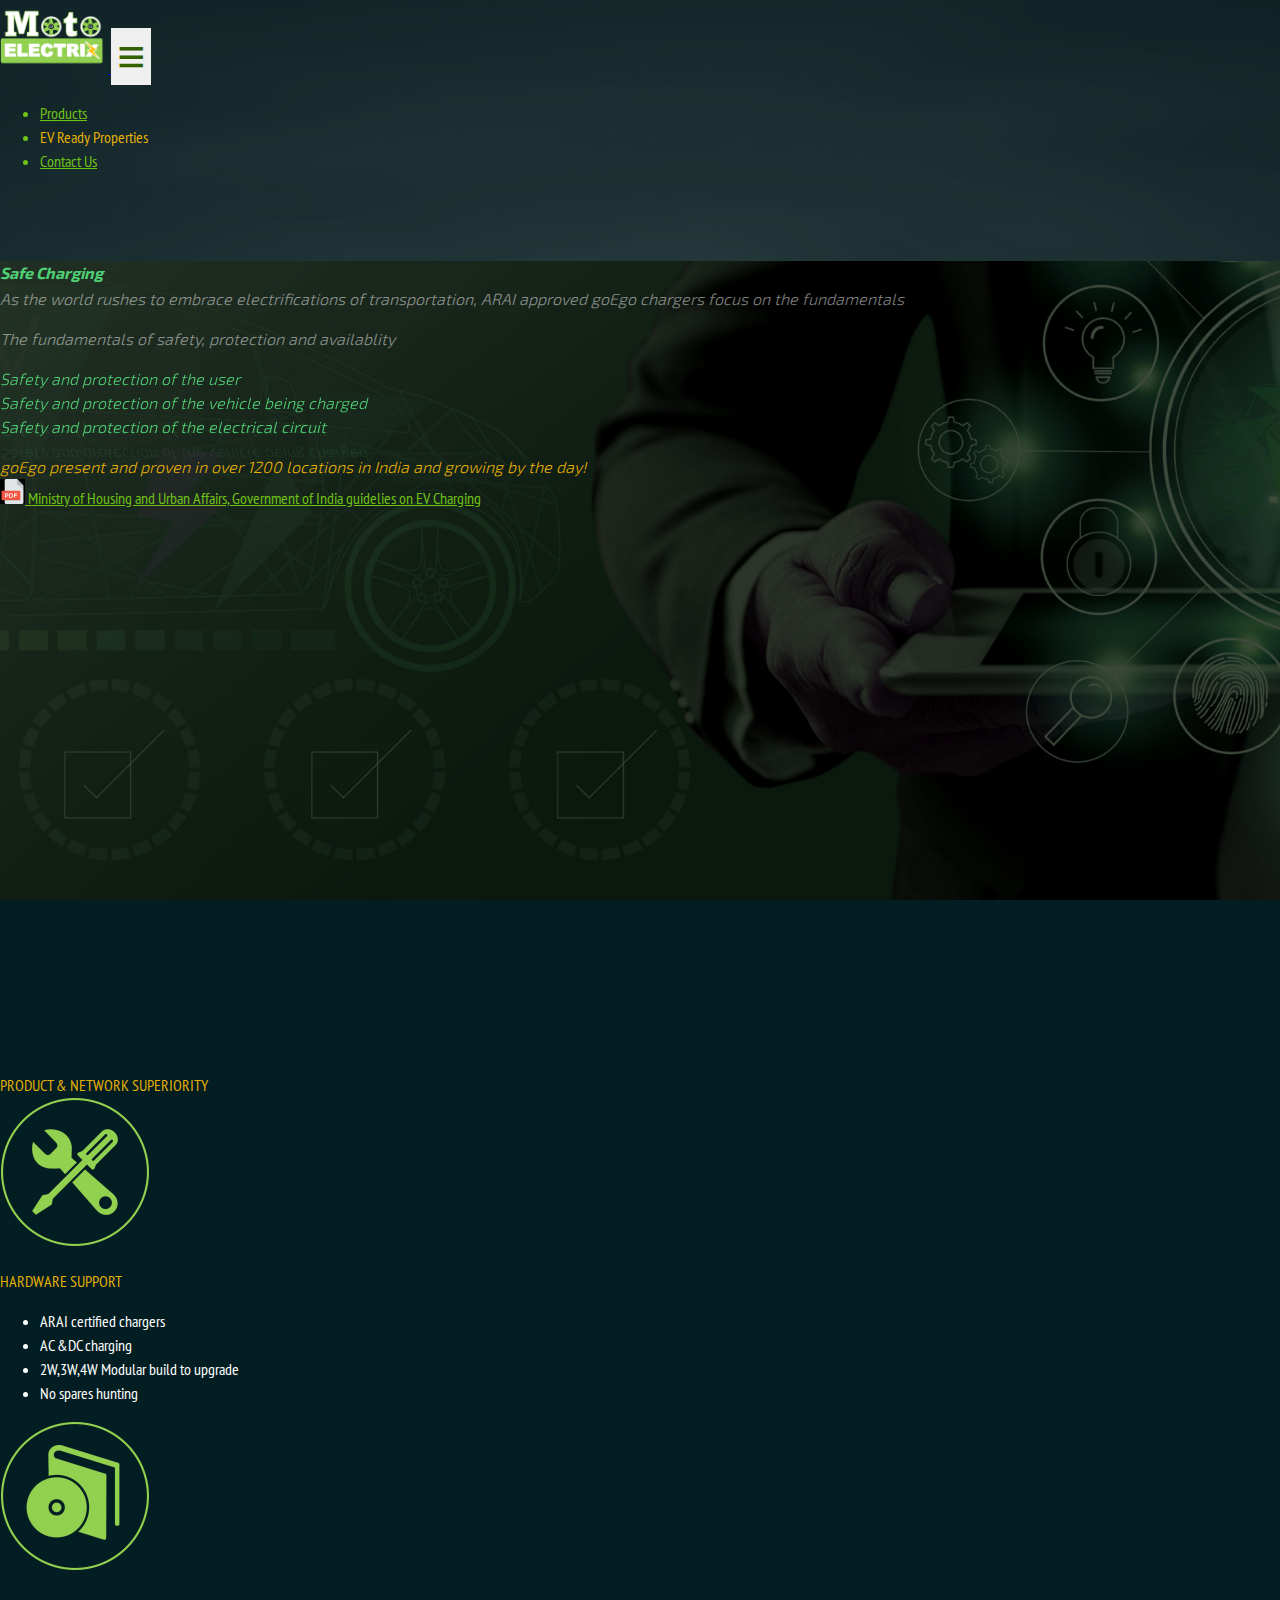
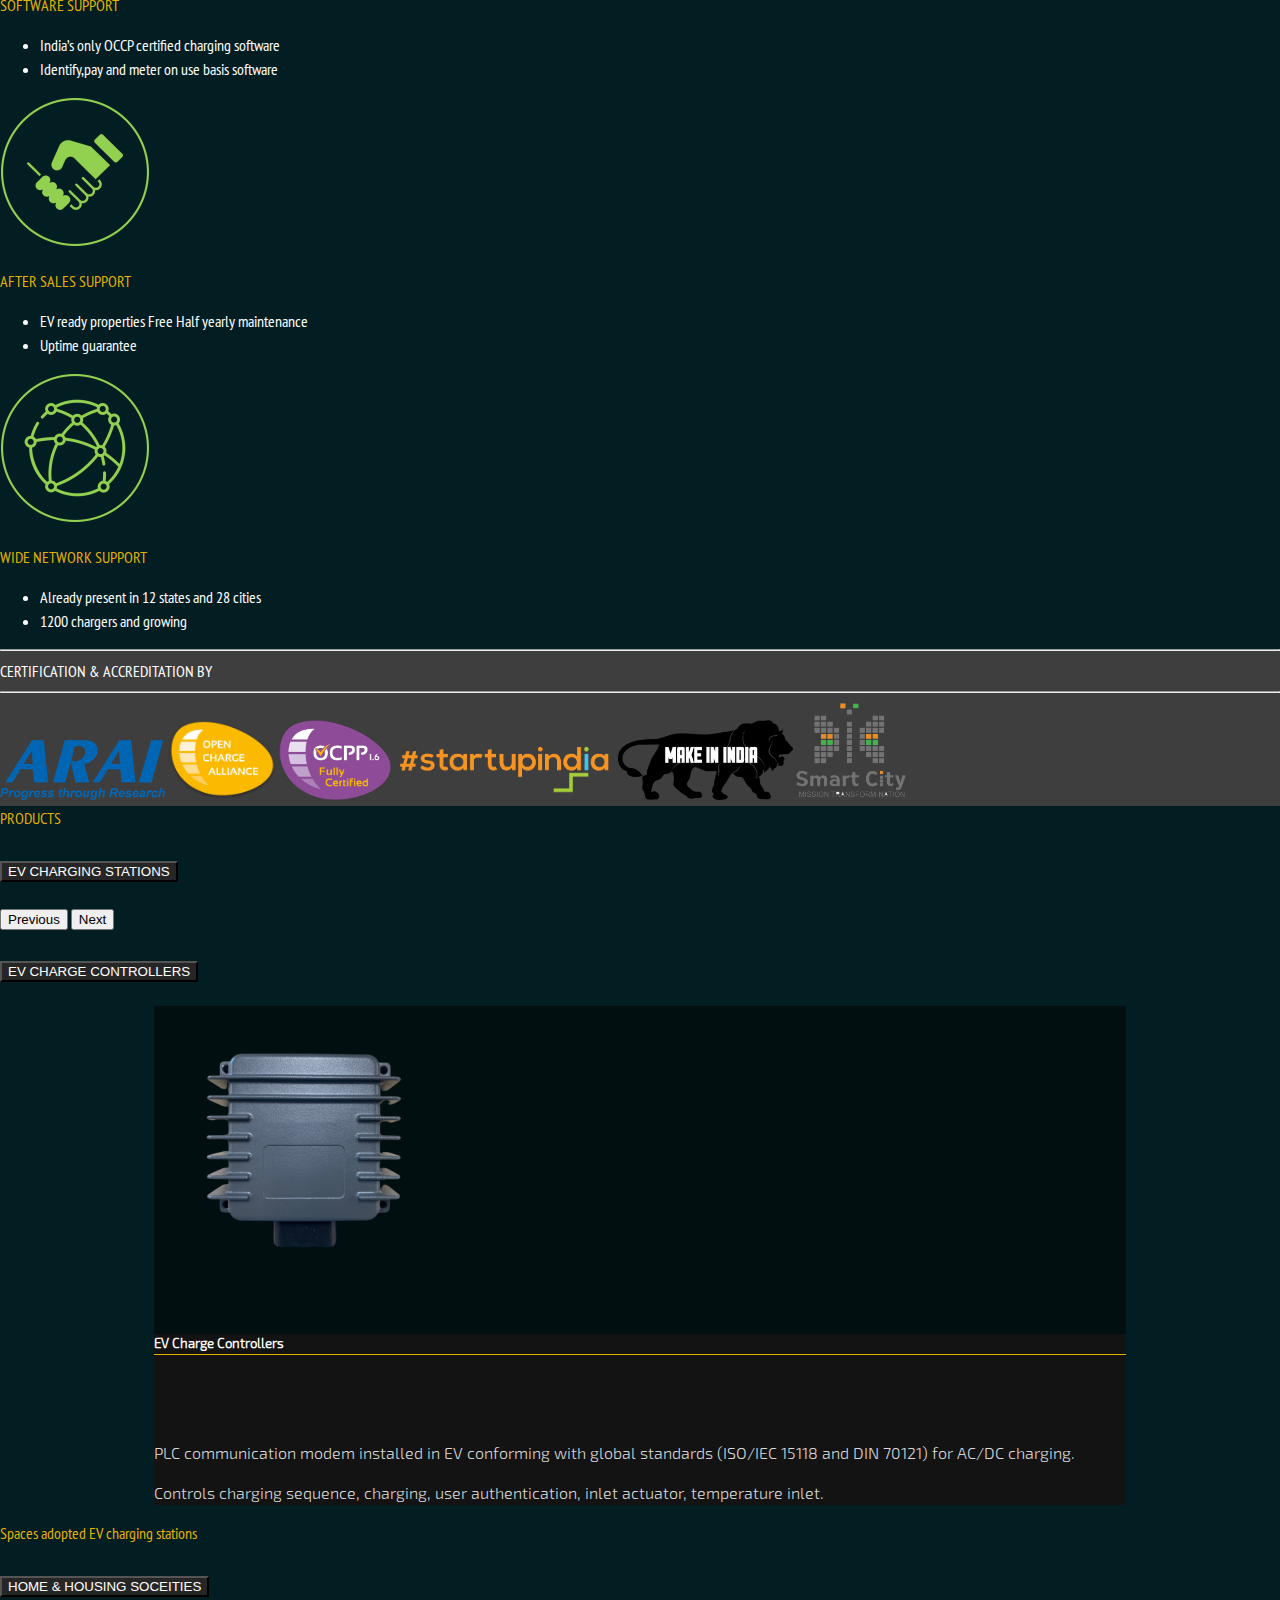
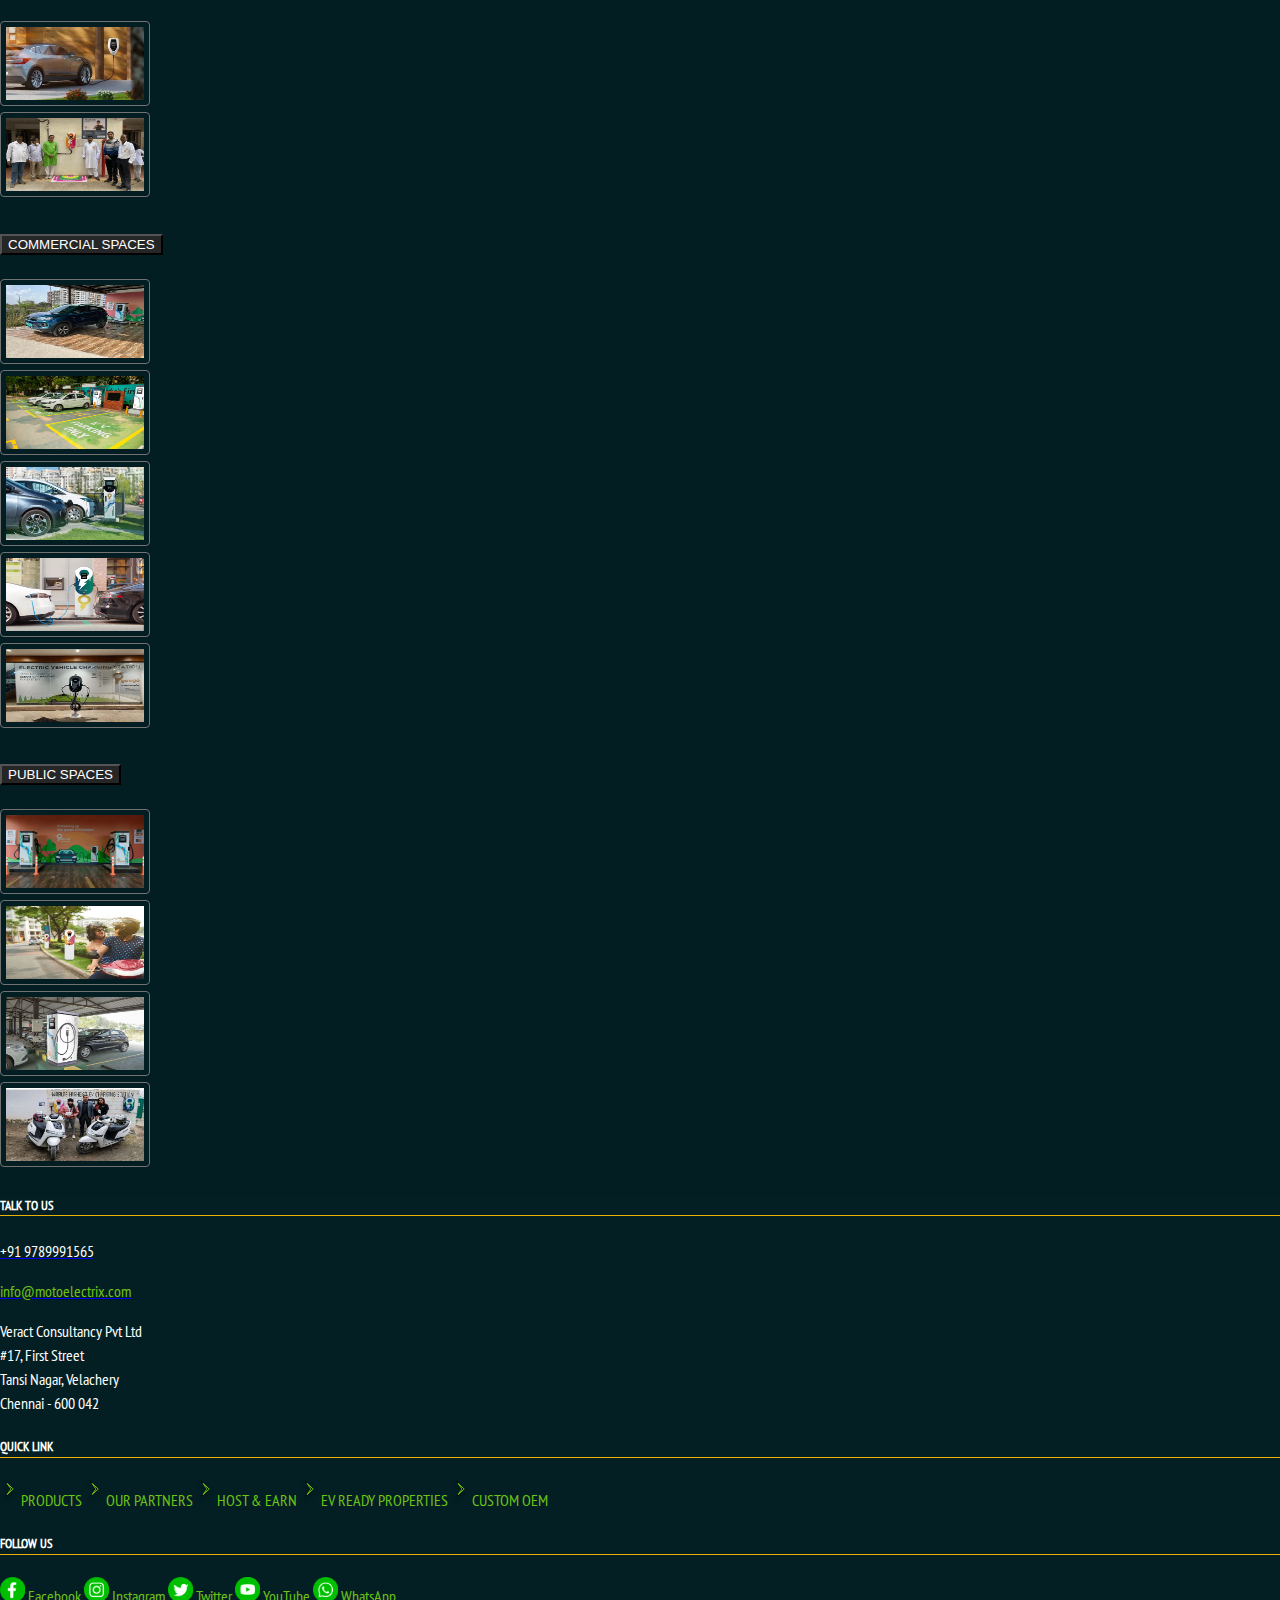
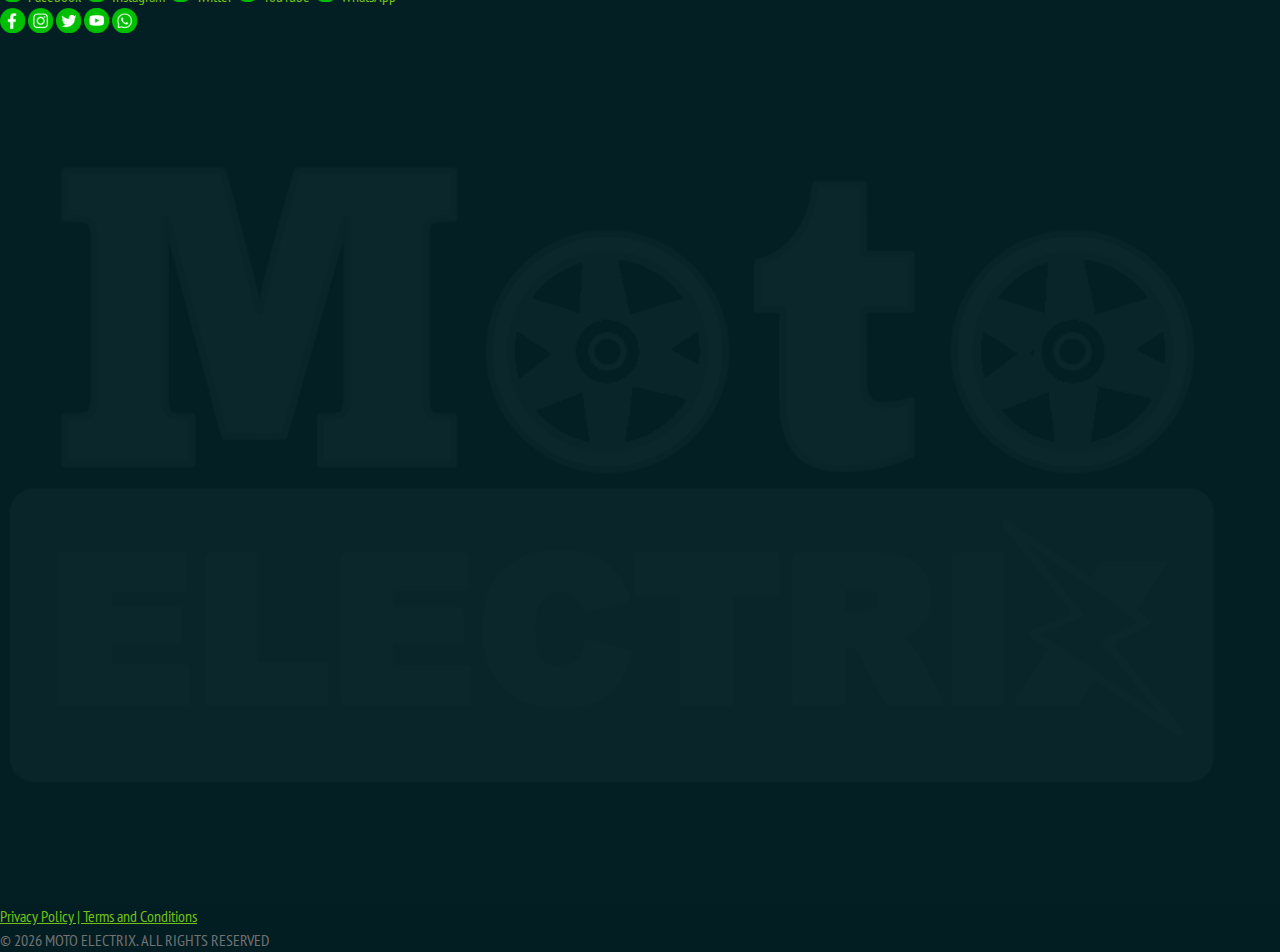
==== evready/index.html @ 3b431153 "moto electrix changes" ====
<!doctype html>
<html lang="en">

<head>
    <meta charset="utf-8" />
    <meta name="viewport" content="width=device-width, initial-scale=1, shrink-to-fit=no" />
    <meta name="description" content="" />
    <meta name="author" content="" />
    <title>Moto Electrix</title>
    <link rel="icon" type="image/x-icon" href="../assets/favicon.ico" />
    <link href="https://cdn.jsdelivr.net/npm/bootstrap@5.2.0/dist/css/bootstrap.min.css" rel="stylesheet"
        integrity="sha384-gH2yIJqKdNHPEq0n4Mqa/HGKIhSkIHeL5AyhkYV8i59U5AR6csBvApHHNl/vI1Bx" crossorigin="anonymous">
    <link href="../css/styles.css" rel="stylesheet" />
    <link href="ev-ready-style.css" rel="stylesheet" />
</head>

<body id="page-top">
    <!-- Navigation-->
    <nav class="navbar navbar-expand-lg py-1 navbar-dark bg-dark fixed-top" id="mainNav">
        <div class="container px-4 px-lg-2">
            <a class="navbar-brand" href="../">
                <img loading="lazy" width="108px" src="../assets/img/home/ME_Logo.png" alt=" ">
            </a>
            <button class="navbar-toggler navbar-toggler-right mobile-hamburger-button" type="button"
                data-bs-toggle="collapse" data-bs-target="#navbarResponsive" aria-controls="navbarResponsive"
                aria-expanded="false" aria-label="Toggle navigation">
                ≡
            </button>
            <div class="collapse navbar-collapse" id="navbarResponsive">
                <ul class="navbar-nav ms-auto">
                    <li class="nav-item pe-2"><a class="nav-link me-color text-uppercase" href="#products">Products</a>
                    </li>
                    <!-- <li class="nav-item pe-2"><a class="nav-link me-color text-uppercase" href="#partners">Our
                            Partners</a></li>
                    <li class="nav-item pe-2"><a class="nav-link me-color text-uppercase" href="#hostearn">Host &
                            Earn</a></li> -->
                    <li class="nav-item pe-2"><a class="nav-link me-yellow-color text-uppercase">EV Ready Properties</a>
                    </li>
                    <li class="nav-item pe-2"><a class="nav-link me-color text-uppercase" href="#contacts">Contact
                            Us</a>
                    </li>
                </ul>
            </div>
        </div>
    </nav>

    <!-- EV Landing -->
    <section id="evready-landing" class="position-relative pt-3">
        <div class="container">
            <div class="row">
                <div class="col-lg-6 col-md-12 py-2">
                    <div class="d-grid px-5 py-3 h-100 home-product-text">
                        <div class="my-auto me-secondary-font me-secondary-color">
                            <i>
                                <div class="fs-1 mb-n1 fw-bolder ev-title">Safe Charging</div>
                                <!-- <div class="mt-n1 fs-4 me-yellow-color ev-subtitle">Let's celebrate a greener world
                                    together</div> -->
                                <p class="fw-light ev-content mt-n1">
                                    As the world rushes to embrace electrifications of transportation, ARAI approved
                                    goEgo chargers focus on the fundamentals
                                </p>
                                <p class="fw-light ev-content">
                                    The fundamentals of safety, protection and availablity
                                </p>
                                <p class="fw-light ev-content ev-content-highlight me-green-color waviy">
                                    <span class="me-green-color">Safety and protection of the user</span><br>
                                    <span class="me-green-color">Safety and protection of the vehicle being
                                        charged</span><br>
                                    <span class="me-green-color">Safety and protection of the electrical circuit</span>
                                </p>
                                <div class="mt-n1 fs-4 me-yellow-color ev-subtitle">
                                    goEgo present and proven in over 1200 locations in India and growing by the day!
                                </div>
                            </i>
                        </div>
                    </div>
                </div>
            </div>
            <div class="row mt-3">
                <div class="col-12 px-5">
                    <a class="me-color text-decoration-none" role="button" href="../assets/pdf/MOH_EV CHARGING.pdf"
                        download>
                        <img loading="lazy" width="25px" class="me-2" src="assets/icons/pdf_icon.png" alt=" ">
                        <span>Ministry of Housing and Urban Affairs, Government of India guidelies on EV Charging
                        </span>
                    </a>
                </div>
            </div>
        </div>
    </section>

    <!-- Product & Network Superiority -->
    <section id="process-implementation" class="anchor-scroll">
        <nav class="navbar navbar-dark bg-dark w-100">
            <div class="container">
                <span class="me-yellow-color mx-auto fs-5 fw-bold">PRODUCT & NETWORK SUPERIORITY</span>
            </div>
        </nav>
        <div class="container-fluid p-3 ">
            <div class="row mt-3">
                <div class="col-lg-3 text-center border-end implementation-points-border">
                    <img loading="lazy" width="150px" src="assets/icons/hardware_icon.png" alt=" ">
                    <p class="me-yellow-color pt-2">HARDWARE SUPPORT</p>
                    <div>
                        <ul class="me-secondary-color text-start d-inline-block">
                            <li>ARAI certified chargers</li>
                            <li>AC &DC charging</li>
                            <li>2W,3W,4W Modular build to upgrade</li>
                            <li>No spares hunting </li>
                        </ul>
                    </div>
                </div>
                <div class="col-lg-3 text-center border-end implementation-points-border">
                    <img loading="lazy" width="150px" src="assets/icons/software_icon.png" alt=" ">
                    <p class="me-yellow-color pt-2">SOFTWARE SUPPORT</p>
                    <div>
                        <ul class="me-secondary-color text-start d-inline-block">
                            <li class="text-start">India’s only OCCP certified charging software</li>
                            <li class="text-start">Identify,pay and meter on use basis software</li>
                        </ul>
                    </div>
                </div>
                <div class="col-lg-3 text-center border-end implementation-points-border">
                    <img loading="lazy" width="150px" src="assets/icons/aftersales_icon.png" alt=" ">
                    <p class="me-yellow-color pt-2">AFTER SALES SUPPORT</p>
                    <div>
                        <ul class="me-secondary-color text-start d-inline-block">
                            <li>EV ready properties Free Half yearly maintenance </li>
                            <li>Uptime guarantee</li>
                        </ul>
                    </div>
                </div>
                <div class="col-lg-3 text-center">
                    <img loading="lazy" width="150px" src="assets/icons/network_icon.png" alt=" ">
                    <p class="me-yellow-color pt-2">WIDE NETWORK SUPPORT</p>
                    <div>
                        <ul class="me-secondary-color text-start d-inline-block">
                            <li>Already present in 12 states and 28 cities </li>
                            <li>1200 chargers and growing</li>
                        </ul>
                    </div>
                </div>
            </div>
            <div class="row mt-5 mx-5 me-secondary-color">
                <div class="col-12 text-center border me-border-color rounded-2"
                    style="background-color: rgba(63, 62, 62, 1);">
                    <div class="mt-3 d-flex">
                        <div class="flex-grow-1 px-2">
                            <hr />
                        </div>
                        <div class="flex-shrink-1 pt-1">
                            CERTIFICATION & ACCREDITATION BY
                        </div>
                        <div class="flex-grow-1 px-2">
                            <hr />
                        </div>
                    </div>
                    <div class="py-3">
                        <img class="p-3" loading="lazy" width="165px" src="assets/img/accreditation/ARAI_Logo.png"
                            alt=" ">
                        <img class="p-3" loading="lazy" width="108px" src="assets/img/accreditation/oca_logo.png"
                            alt=" ">
                        <img class="p-3" loading="lazy" width="112px" src="assets/img/accreditation/OCPP_logo.png"
                            alt=" ">
                        <img class="p-3" loading="lazy" width="221px"
                            src="assets/img/accreditation/start-up_india_logo.png" alt=" ">
                        <img class="p-3" loading="lazy" width="175px" src="assets/img/accreditation/make_in_india.png"
                            alt=" ">
                        <img class="p-3" loading="lazy" width="110px" src="assets/img/accreditation/smart_city_logo.png"
                            alt=" ">
                    </div>
                </div>
            </div>
            <!-- <div class="row mt-3">
                <div class="col-12 text-center">
                    <a role="button">
                        <img loading="lazy" width="25px" class="me-2" src="assets/icons/pdf_icon.png" alt=" ">
                        <span>Ministry of Housing and Urban Affairs, Government of India guidelies on EV Charging
                        </span>
                    </a>
                </div>
            </div> -->
        </div>
    </section>

    <!-- DISTINCTIVE PRODUCTS-->
    <section id="products" class="distinctiveproduts anchor-scroll">
        <nav class="navbar navbar-dark bg-dark w-100">
            <div class="container">
                <span class="me-yellow-color mx-auto fs-5 fw-bold">PRODUCTS</span>
            </div>
        </nav>
        <div class="accordion accordion-flush" id="productAccordian">
            <div class="accordion-item mb-1">
                <h2 class="accordion-header me-color" id="charger-accordian-header">
                    <button class="accordion-button me-secondary-color py-1 ps-5 rounded-0" type="button"
                        data-bs-toggle="collapse" data-bs-target="#charger-collapse-container" aria-expanded="false"
                        aria-controls="charger-collapse-container">
                        EV CHARGING STATIONS
                    </button>
                </h2>
                <div id="charger-collapse-container" class="accordion-collapse collapse show"
                    aria-labelledby="charger-accordian-header" data-bs-parent="#productAccordian">
                    <div class="accordion-body py-5 px-0">
                        <div id="charger-carousel" class="carousel slide" data-bs-ride="carousel">
                            <div id="chargerContent" class="carousel-inner">
                            </div>
                            <button class="carousel-control-prev" type="button" data-bs-target="#charger-carousel"
                                data-bs-slide="prev">
                                <span class="carousel-control-prev-icon" aria-hidden="true"></span>
                                <span class="visually-hidden">Previous</span>
                            </button>
                            <button class="carousel-control-next" type="button" data-bs-target="#charger-carousel"
                                data-bs-slide="next">
                                <span class="carousel-control-next-icon" aria-hidden="true"></span>
                                <span class="visually-hidden">Next</span>
                            </button>
                        </div>
                    </div>
                </div>
            </div>
            <div class="accordion-item">
                <h2 class="accordion-header me-color" id="evcc-accordian-header">
                    <button class="accordion-button me-secondary-color py-1 collapsed ps-5 rounded-0" type="button"
                        data-bs-toggle="collapse" data-bs-target="#evcc-collapse-container" aria-expanded="false"
                        aria-controls="evcc-collapse-container">
                        EV CHARGE CONTROLLERS
                    </button>
                </h2>
                <div id="evcc-collapse-container" class="accordion-collapse collapse"
                    aria-labelledby="evcc-accordian-header" data-bs-parent="#productAccordian">
                    <div class="accordion-body py-5 px-0">
                        <div id="evcc-carousel" class="carousel slide" data-bs-ride="carousel">
                            <div id="evccContent" class="carousel-inner">
                                <div class="container-fluid">
                                    <div class="row mx-auto border rounded-4 product-group">
                                        <div class="col-lg-6 col-md-12 text-center my-auto">
                                            <img style="width: 100%; max-width: 300px;"
                                                src="../assets/img/distinctiveproducts/evcc/evcc_prototype.png" alt="...">
                                        </div>
                                        <div class="col-lg-6 col-md-12 p-0">
                                            <div
                                                class="d-grid px-5 py-3 h-100 product-text me-secondary-font me-secondary-color border rounded-4">
                                                <div class="my-auto">
                                                    <h5 class="d-inline me-border-bottom me-secondary-color mb-3">EV
                                                        Charge Controllers</h5>
                                                    <br />
                                                    <br />
                                                    <p class="fs-6">PLC communication modem
                                                        installed in EV conforming with
                                                        global standards (ISO/IEC
                                                        15118 and DIN 70121) for AC/DC charging.
                                                    </p>
                                                    <p>
                                                        Controls
                                                        charging sequence, charging,
                                                        user authentication, inlet actuator, temperature inlet.
                                                    </p>
                                                </div>
                                            </div>
                                        </div>
                                    </div>
                                </div>
                            </div>
                        </div>
                    </div>
                </div>
            </div>
        </div>
    </section>

    <!-- Spaces adoptED EV charging stations -->
    <section id="space-adopted-evchargestation" class="distinctiveproduts anchor-scroll">
        <nav class="navbar navbar-dark bg-dark w-100">
            <div class="container">
                <span class="me-yellow-color mx-auto fs-5 fw-bold">Spaces adopted EV charging stations</span>
            </div>
        </nav>
        <div class="accordion accordion-flush" id="spaceAdoptedEVAccordian">
            <div class="accordion-item mb-1">
                <h2 class="accordion-header me-color" id="home-and-housing-accordian-header">
                    <button class="accordion-button me-secondary-color py-1 collapsed ps-5 rounded-0" type="button"
                        data-bs-toggle="collapse" data-bs-target="#home-and-housing-collapse-container" aria-expanded="false"
                        aria-controls="home-and-housing-collapse-container">
                        HOME & HOUSING SOCEITIES
                    </button>
                </h2>
                <div id="home-and-housing-collapse-container" class="accordion-collapse collapse show"
                    aria-labelledby="home-and-housing-accordian-header" data-bs-parent="#spaceAdoptedEVAccordian">
                    <div class="accordion-body py-5 px-2 mx-5">
                        <div class="row">
                            <div class="col-lg-2 col-md-4 col-sm-12 col-xs-12 pb-2">
                                <img id="hhs-home" onclick="openModal('hhs-home')" class="charge-station-pic"
                                    src="assets/img/home-and-housing-soceities/home.webp" alt=" ">
                            </div>
                            <div class="col-lg-2 col-md-4 col-sm-12 col-xs-12 pb-2">
                                <img id="hhs-society" onclick="openModal('hhs-society');" class="charge-station-pic"
                                    src="assets/img/home-and-housing-soceities/society.webp" alt=" ">
                            </div>
                        </div>
                    </div>
                </div>
            </div>
            <div class="accordion-item mb-1">
                <h2 class="accordion-header me-color" id="commercial-spaces-accordian-header">
                    <button class="accordion-button me-secondary-color py-1 collapsed ps-5 rounded-0" type="button"
                        data-bs-toggle="collapse" data-bs-target="#commercial-spaces-collapse-container" aria-expanded="false"
                        aria-controls="commercial-spaces-collapse-container">
                        COMMERCIAL SPACES
                    </button>
                </h2>
                <div id="commercial-spaces-collapse-container" class="accordion-collapse collapse"
                    aria-labelledby="commercial-spaces-accordian-header" data-bs-parent="#spaceAdoptedEVAccordian">
                    <div class="accordion-body py-5 px-2 mx-5">
                        <div class="row">
                            <div class="col-lg-2 col-md-4 col-sm-12 col-xs-12 pb-2">
                                <img id="cc-highway" onclick="openModal('cc-highway')" class="charge-station-pic"
                                    src="assets/img/commercial-spaces/highway.webp" alt=" ">
                            </div>
                            <div class="col-lg-2 col-md-4 col-sm-12 col-xs-12 pb-2">
                                <img id="cc-cabs" onclick="openModal('cc-cabs')" class="charge-station-pic"
                                    src="assets/img/commercial-spaces/cabs.webp" alt=" ">
                            </div>
                            <div class="col-lg-2 col-md-4 col-sm-12 col-xs-12 pb-2">
                                <img id="cc-government-spaces" onclick="openModal('cc-government-spaces')"
                                    class="charge-station-pic" src="assets/img/commercial-spaces/government_spaces.webp"
                                    alt=" ">
                            </div>
                            <div class="col-lg-2 col-md-4 col-sm-12 col-xs-12 pb-2">
                                <img id="cc-hotels" onclick="openModal('cc-hotels')" class="charge-station-pic"
                                    src="assets/img/commercial-spaces/hotels.webp" alt=" ">
                            </div>
                            <div class="col-lg-2 col-md-4 col-sm-12 col-xs-12 pb-2">
                                <img id="cc-retail-space" onclick="openModal('cc-retail-space')"
                                    class="charge-station-pic" src="assets/img/commercial-spaces/retail_space.webp"
                                    alt=" ">
                            </div>
                        </div>
                    </div>
                </div>
            </div>
            <div class="accordion-item mb-1">
                <h2 class="accordion-header me-color" id="public-spaces-accordian-header">
                    <button class="accordion-button me-secondary-color py-1 collapsed ps-5 rounded-0" type="button"
                        data-bs-toggle="collapse" data-bs-target="#public-spaces-collapse-container"
                        aria-expanded="false" aria-controls="public-spaces-collapse-container">
                        PUBLIC SPACES
                    </button>
                </h2>
                <div id="public-spaces-collapse-container" class="accordion-collapse collapse"
                    aria-labelledby="public-spaces-accordian-header" data-bs-parent="#spaceAdoptedEVAccordian">
                    <div class="accordion-body py-5 px-2 mx-5">
                        <div class="row">
                            <div class="col-lg-2 col-md-4 col-sm-12 col-xs-12 pb-2">
                                <img id="ps-charging-park" onclick="openModal('ps-charging-park')"
                                    class="charge-station-pic" src="assets/img/public-spaces/charging_park.webp"
                                    alt=" ">
                            </div>
                            <div class="col-lg-2 col-md-4 col-sm-12 col-xs-12 pb-2">
                                <img id="ps-institution" onclick="openModal('ps-institution')"
                                    class="charge-station-pic" src="assets/img/public-spaces/institution.webp" alt=" ">
                            </div>
                            <div class="col-lg-2 col-md-4 col-sm-12 col-xs-12 pb-2">
                                <img id="public-parking" onclick="openModal('public-parking')"
                                    class="charge-station-pic" src="assets/img/public-spaces/public_parking.webp"
                                    alt=" ">
                            </div>
                            <div class="col-lg-2 col-md-4 col-sm-12 col-xs-12 pb-2">
                                <img id="tourist-spots" onclick="openModal('tourist-spots')" class="charge-station-pic"
                                    src="assets/img/public-spaces/tourist_spots.webp" alt=" ">
                            </div>
                        </div>
                    </div>
                </div>
            </div>
        </div>
    </section>

    <!--Footer-->
    <section id="footerLinks">
        <div class="container pt-3">
            <div class="row">
                <div class="col-lg-3 col-md-12">
                    <h5 class="me-border-bottom me-secondary-color d-inline mb-2">TALK TO US</h5>
                    <div class="mt-3">
                        <a class="text-decoration-none" href="tel:+919789991565">
                            <p class="me-secondary-color">+91 9789991565</p>
                        </a>
                        <a class="text-decoration-none" href="mailto:info@motoelectrix.com">
                            <p class="me-color">info@motoelectrix.com</p>
                        </a>
                        <p class="me-secondary-color">Veract Consultancy Pvt Ltd<br />
                            #17, First Street<br />
                            Tansi Nagar, Velachery<br />
                            Chennai - 600 042</p>
                    </div>
                </div>
                <!-- show only in desktop -->
                <div class="col-lg-3 col-md-12 d-lg-block d-none">
                    <h5 class="me-border-bottom me-secondary-color d-inline mb-2">QUICK LINK</h5>
                    <div class="mt-3">
                        <a class="d-block pb-2 text-decoration-none me-color" role="button"><img loading="lazy"
                                src="../assets/img/footerlink/bullet-icon.svg" /> PRODUCTS</a>
                        <a class="d-block pb-2 text-decoration-none me-color" role="button"><img loading="lazy"
                                src="../assets/img/footerlink/bullet-icon.svg" /> OUR PARTNERS</a>
                        <a class="d-block pb-2 text-decoration-none me-color" role="button"><img loading="lazy"
                                src="../assets/img/footerlink/bullet-icon.svg" /> HOST & EARN</a>
                        <a class="d-block pb-2 text-decoration-none me-color" role="button"><img loading="lazy"
                                src="../assets/img/footerlink/bullet-icon.svg" /> EV READY PROPERTIES</a>
                        <a class="d-block pb-2 text-decoration-none me-color" role="button"><img loading="lazy"
                                src="../assets/img/footerlink/bullet-icon.svg" /> CUSTOM OEM</a>
                    </div>
                </div>
                <div class="col-lg-2 col-md-12 ">
                    <h5 class="me-border-bottom me-secondary-color d-inline mb-2">FOLLOW US</h5>
                    <!-- show only in desktop -->
                    <div class="mt-3 d-lg-block d-none">
                        <a class="d-block pb-2 text-decoration-none me-color" role="button">
                            <img loading="lazy" width="25px" height="25px"
                                src="../assets/img/footerlink/facebook_icon.png" /> Facebook</a>
                        <a class="d-block pb-2 text-decoration-none me-color" role="button">
                            <img loading="lazy" width="25px" height="25px"
                                src="../assets/img/footerlink/instagram_icon.png" />
                            Instagram</a>
                        <a class="d-block pb-2 text-decoration-none me-color" role="button">
                            <img loading="lazy" width="25px" height="25px"
                                src="../assets/img/footerlink/twitter_icon.png" /> Twitter</a>
                        <a class="d-block pb-2 text-decoration-none me-color" role="button">
                            <img loading="lazy" width="25px" height="25px"
                                src="../assets/img/footerlink/youtube_icon.png" /> YouTube</a>
                        <a class="d-block pb-2 text-decoration-none me-color" role="button">
                            <img loading="lazy" width="25px" height="25px"
                                src="../assets/img/footerlink/whatsapp_icon.png" /> WhatsApp</a>
                    </div>
                    <!-- show only in mobile -->
                    <div class="my-3 d-lg-none">
                        <a class="pe-1 text-decoration-none me-color" role="button">
                            <img loading="lazy" width="25px" height="25px"
                                src="../assets/img/footerlink/facebook_icon.png" />
                        </a>
                        <a class="pe-1 text-decoration-none me-color" role="button">
                            <img loading="lazy" width="25px" height="25px"
                                src="../assets/img/footerlink/instagram_icon.png" />
                        </a>
                        <a class="pe-1 text-decoration-none me-color" role="button">
                            <img loading="lazy" width="25px" height="25px"
                                src="../assets/img/footerlink/twitter_icon.png" />
                        </a>
                        <a class="pe-1 text-decoration-none me-color" role="button">
                            <img loading="lazy" width="25px" height="25px"
                                src="../assets/img/footerlink/youtube_icon.png" />
                        </a>
                        <a class="pe-1 text-decoration-none me-color" role="button">
                            <img loading="lazy" width="25px" height="25px"
                                src="../assets/img/footerlink/whatsapp_icon.png" />
                        </a>
                    </div>
                </div>
                <div class="col-lg-4 d-none d-lg-block">
                    <img loading="lazy" width="100%" height="100%" style="opacity: 0.2;"
                        src="../assets/img/footerlink/logo_saturated.png" alt="" />
                </div>
            </div>
        </div>
    </section>

    <section id="policycopyrights">
        <nav class="navbar navbar-dark bg-dark w-100">
            <div class="container-fluid">
                <div class="row w-100">
                    <div class="col-lg-6 col-md-12 text-center">
                        <span>
                            <a role="button" class="me-color text-decoration-none" href="#">
                                Privacy Policy | Terms and Conditions</a>
                        </span>
                    </div>
                    <div class="col-lg-6 col-md-12 text-center">
                        <span class="copyright-color">
                            © <span id="year">2022</span> MOTO ELECTRIX. ALL RIGHTS RESERVED
                        </span>
                    </div>
                </div>
            </div>
        </nav>
    </section>




    <!-- Home and housing societies Modal -->
    <div id="myModal" class="modal">
        <!-- The Close Button -->
        <span onclick="closeModal()" class="close">&times;</span>

        <div class="modal-content-div">
            <!-- Modal Content (The Image) -->
            <img class="modal-content mx-auto" id="modal-image">
        </div>
    </div>

    <!-- scripts-->
    <script src="https://cdn.jsdelivr.net/npm/bootstrap@5.2.0/dist/js/bootstrap.bundle.min.js"
        integrity="sha384-A3rJD856KowSb7dwlZdYEkO39Gagi7vIsF0jrRAoQmDKKtQBHUuLZ9AsSv4jD4Xa"
        crossorigin="anonymous"></script>
    <script src="../js/scripts.js"></script>
    <script src="../js/lightbox.js"></script>
</body>

</html>
---- css/styles.css ----
@charset "UTF-8";
/*!
* Start Bootstrap - Grayscale v7.0.5 (https://startbootstrap.com/theme/grayscale)
* Copyright 2013-2022 Start Bootstrap
* Licensed under MIT (https://github.com/StartBootstrap/startbootstrap-grayscale/blob/master/LICENSE)
*/
/*!
 * Bootstrap v5.1.3 (https://getbootstrap.com/)
 * Copyright 2011-2021 The Bootstrap Authors
 * Copyright 2011-2021 Twitter, Inc.
 * Licensed under MIT (https://github.com/twbs/bootstrap/blob/main/LICENSE)
 */
:root {
  --bs-blue: #0d6efd;
  --bs-indigo: #6610f2;
  --bs-purple: #7464a1;
  --bs-pink: #d63384;
  --bs-red: #a16468;
  --bs-orange: #fd7e14;
  --bs-yellow: #e4c662;
  --bs-green: #67c29c;
  --bs-teal: #64a19d;
  --bs-cyan: #1cabc4;
  --bs-white: #fff;
  --bs-gray: #6c757d;
  --bs-gray-dark: #343a40;
  --bs-gray-100: #f8f9fa;
  --bs-gray-200: #e9ecef;
  --bs-gray-300: #dee2e6;
  --bs-gray-400: #ced4da;
  --bs-gray-500: #adb5bd;
  --bs-gray-600: #6c757d;
  --bs-gray-700: #495057;
  --bs-gray-800: #343a40;
  --bs-gray-900: #212529;
  --bs-primary: #64a19d;
  --bs-secondary: #7464a1;
  --bs-success: #67c29c;
  --bs-info: #1cabc4;
  --bs-warning: #e4c662;
  --bs-danger: #a16468;
  --bs-light: #f8f9fa;
  --bs-dark: #212529;
  --bs-black: #000;
  --bs-white: #fff;
  --bs-primary-rgb: 100, 161, 157;
  --bs-secondary-rgb: 116, 100, 161;
  --bs-success-rgb: 103, 194, 156;
  --bs-info-rgb: 28, 171, 196;
  --bs-warning-rgb: 228, 198, 98;
  --bs-danger-rgb: 161, 100, 104;
  --bs-light-rgb: 248, 249, 250;
  --bs-dark-rgb: 0, 0, 0;
  --bs-black-rgb: 0, 0, 0;
  --bs-white-rgb: 255, 255, 255;
  --bs-white-rgb: 255, 255, 255;
  --bs-black-rgb: 0, 0, 0;
  --bs-body-color-rgb: 33, 37, 41;
  --bs-body-bg-rgb: 255, 255, 255;
  --bs-font-sans-serif: system-ui, -apple-system, "Segoe UI", Roboto,
    "Helvetica Neue", Arial, "Noto Sans", "Liberation Sans", sans-serif,
    "Apple Color Emoji", "Segoe UI Emoji", "Segoe UI Symbol", "Noto Color Emoji";
  --bs-font-monospace: SFMono-Regular, Menlo, Monaco, Consolas,
    "Liberation Mono", "Courier New", monospace;
  --bs-gradient: linear-gradient(
    180deg,
    rgba(255, 255, 255, 0.15),
    rgba(255, 255, 255, 0)
  );
  --bs-body-font-family: Nunito, -apple-system, BlinkMacSystemFont, Segoe UI,
    Roboto, Helvetica Neue, Arial, sans-serif, Apple Color Emoji, Segoe UI Emoji,
    Segoe UI Symbol, Noto Color Emoji;
  --bs-body-font-size: 1rem;
  --bs-body-font-weight: 400;
  --bs-body-line-height: 1.5;
  --bs-body-color: rgba(111, 194, 22, 1);
  --bs-body-bg: rgba(3, 30, 34, 255);
  --me-accent-color: rgba(111, 194, 22, 1);
  --me-accent-active-color: #ffc000e8;
}

@font-face {
  font-family: PT Sans Narrow;
  src: url(fonts/PT_Sans_Narrow/PT_Sans-Narrow-Web-Regular.ttf);
}

@font-face {
  font-family: Exo;
  src: url(fonts/Exo/Exo2-Light.otf) format("opentype");
}

@font-face {
  font-family: ExoBold;
  src: url(fonts/Exo/Exo2-Bold.otf) format("opentype");
}

@font-face {
  font-family: ExoItalic;
  src: url(fonts/Exo/Exo2-Italic.otf) format("opentype");
}

*,
*::before,
*::after {
  box-sizing: border-box;
}

@media (prefers-reduced-motion: no-preference) {
  :root {
    scroll-behavior: smooth;
  }
}

body {
  margin: 0;
  font-family: "PT Sans Narrow";
  font-size: var(--bs-body-font-size);
  font-weight: var(--bs-body-font-weight);
  line-height: var(--bs-body-line-height);
  color: var(--bs-body-color);
  text-align: var(--bs-body-text-align);
  background-color: var(--bs-body-bg);
  -webkit-text-size-adjust: 100%;
  -webkit-tap-highlight-color: rgba(0, 0, 0, 0);
}

/* body background image css */
body {
  background-image: url("../assets/img/distinctiveproducts/banner.jpg");
  background-repeat: no-repeat;
  background-size: cover;
  background-attachment: fixed;
  background-position: center;
}

.me-font {
  font-family: "PT Sans Narrow";
}

.me-secondary-font {
  font-family: "Exo";
}

.me-color {
  color: var(--bs-body-color) !important;
}

.me-secondary-color {
  color: var(--bs-white) !important;
}

.me-yellow-color {
  color: var(--me-accent-active-color) !important;
}

.me-green-color {
  color: rgba(80, 208, 116, 1) !important;
}

.fs-7 {
  font-size: 0.875rem;
}

.fs-8 {
  font-size: 0.75rem;
}

.fs-9 {
  font-size: 0.625rem;
}

.mb-n1 {
  margin-bottom: -0.875rem;
}

.mt-n1 {
  margin-top: 1rem;
}

@keyframes float {
  0% {
    transform: translatey(60px);
  }
  50% {
    transform: translatey(0px);
  }
  100% {
    transform: translatey(60px);
  }
}

@keyframes float-reverse {
  0% {
    transform: translatey(0px);
  }
  50% {
    transform: translatey(60px);
  }
  100% {
    transform: translatey(0px);
  }
}

.charger-float,
.user-grounding-float {
  animation: float 4s infinite;
}

.vehicle-pilot-float {
  animation: float-reverse 4s infinite;
}

.me-border-bottom {
  border-bottom: 1px solid var(--me-accent-active-color);
}

.mobile-hamburger-button {
  border: none;
  font-size: 3rem;
  color: rgba(51, 97, 2, 1);
}

.anchor-scroll {
  scroll-margin-top: 35px;
}

.home-product-text .ev-title {
  color: rgba(80, 208, 116, 1);
  font-family: ExoBold;
}

.home-product-text .ev-subtitle {
  color: rgba(80, 208, 116, 1);
  margin-top: 10px;
}

.home-product-text .ev-content {
  color: rgba(255, 255, 255, 0.5);
  font-family: Exo;
}

.carousel-control-prev-icon {
  background-image: url("../assets/img/common/prev_icon.svg");
}

.carousel-control-next-icon {
  background-image: url("../assets/img/common/next_icon.svg");
}

.carousel-indicators [data-bs-target] {
  background-color: transparent;
  border-radius: 4px;
  border: 1px solid var(--me-accent-color);
}

.carousel-indicators .active {
  border-color: var(--me-accent-active-color);
}

.distinctiveproduts {
  background-image: url("../assets/img/distinctiveproducts/banner.jpg");
  background-repeat: no-repeat;
  background-size: cover;
  background-attachment: fixed;
  background-position: center;
}

.distinctiveproduts .accordion-item {
  background-color: transparent;
  color: var(--me-accent-color);
  border: none;
}

.distinctiveproduts .accordion-button {
  background-color: rgba(38, 38, 38, 1);
  box-shadow: none;
}

/* .distinctiveproduts .accordion-button::after {
  background-image: none;
} */

.distinctiveproduts .product-group {
  background-color: rgba(0, 0, 0, 0.5);
  border-color: rgba(74, 74, 74, 1) !important;
}

.distinctiveproduts .product-text {
  background-color: rgba(19, 19, 19, 1);
  border-color: rgba(49, 48, 48, 1) !important;
}

.distinctiveproduts .product-text .title {
  font-family: ExoBold;
}

.distinctiveproduts .product-text p {
  color: rgba(217, 217, 217, 1);
}

.distinctiveproduts .carousel-inner {
  padding-left: 12%;
  padding-right: 12%;
}

#installationservices {
  background-image: url("../assets/img/installationservice/banner.png");
  background-repeat: no-repeat;
  background-size: cover;
  background-attachment: fixed;
  background-position: center;
}

.installation-text-div {
  background-color: rgba(4, 4, 4, 0.89);
  border: 1px solid rgba(159, 159, 159, 1);
  border-radius: 15px;
}

#contacts {
  background: rgba(19, 19, 19);
}

.contact-form-area {
  background: rgba(4, 4, 4);
}

.contact-input-icon-bg {
  background: rgba(33, 33, 33);
}

.contact-input-icon-bg img {
  width: 40px;
  height: 40px;
}

.form-control {
  background-color: #d9d9d9;
}

.form-floating > label {
  color: rgba(38, 38, 38, 1);
}

input:focus ~ .floating-label,
input:not(:focus):valid ~ .floating-label {
  top: 8px;
  bottom: 10px;
  left: 20px;
  font-size: 11px;
  opacity: 1;
}

.inputText {
  font-size: 14px;
  width: 200px;
  height: 35px;
}

.floating-label {
  position: absolute;
  pointer-events: none;
  left: 20px;
  top: 18px;
  transition: 0.2s ease all;
}

.contact-send-message-btn {
  background: var(--me-accent-color);
}

.form-check-input:checked {
  background-color: var(--me-accent-color);
  border-color: var(--me-accent-color);
}

#footerLinks {
  background: rgba(3, 31, 35);
}

#landingVideo {
  object-fit: fill;
  height: 100%;
  width: 100%;
}

#product-desktop .home-carousel-content {
  padding-top: 20%;
}

.mobile-balls {
  height: 100px;
}

#homeCarousel-mobile {
  height: 450px;
}

.home-banner {
  background-repeat: no-repeat;
  background-position: center;
  background-size: 70% 70%;
  height: calc(100vh - 180px);
}
.home-banner-image-1 {
  background-image: url("../assets/img/home/3D_Model1.png");
}
.home-banner-image-2 {
  background-image: url("../assets/img/home/EVCC_3D_NoBG.png");
}
.home-banner-image-3 {
  background-image: url("../assets/img/home/DCDC_3D_NoBG.png");
}

.copyright-color {
  color: rgba(114, 114, 114, 1);
}

@media screen and (max-width: 1200px) {
  .home-banner {
    height: 300px;
    background-repeat: no-repeat;
    background-position-y: 80%;
    background-size: auto 70%;
  }
  .anchor-scroll {
    scroll-margin-top: 90px !important;
  }
  .distinctiveproduts .accordion-button {
    text-align: left;
  }
  #evcc-collapse-container .carousel-inner,
  #onboard-charger-collapse-container .carousel-inner {
    padding-right: 1.5rem !important;
    padding-left: 1.5rem !important;
  }
}

#recaptchaId {
  -moz-transform: scale(0.77);
  -ms-transform: scale(0.77);
  -o-transform: scale(0.77);
  -moz-transform-origin: 0;
  -ms-transform-origin: 0;
  -o-transform-origin: 0;
  -webkit-transform: scale(0.77);
  transform: scale(0.77);
  -webkit-transform-origin: 0 0;
  transform-origin: 0;
  filter: progid:DXImageTransform.Microsoft.Matrix(M11=0.77,M12=0,M21=0,M22=0.77,SizingMethod='auto expand');
}

.me-custom-transition .carousel-item {
  opacity: 0;
  transform: rotateY(180deg) !important;
  transition-property: opacity, transform !important;
  backface-visibility: visible !important;
  transition-duration: 0.5s !important;
}

.me-custom-transition .carousel-item.active,
.me-custom-transition .carousel-item-next.carousel-item-start,
.me-custom-transition .carousel-item-prev.carousel-item-end {
  transform: rotateY(360deg) !important;
  z-index: 1;
  opacity: 1;
  transition-property: opacity, transform !important;
  backface-visibility: visible !important;
  transition-duration: 1s !important;
}

.me-custom-transition .active.carousel-item-start,
.me-custom-transition .active.carousel-item-end {
  z-index: 0;
  opacity: 0;
  backface-visibility: visible !important;
  transform: rotateY(180deg) !important;
  transition: opacity, transform 1s ease-in-out !important;
}

.accordion-button::after {
  flex-shrink: 0;
  width: 1.25rem;
  height: 1.25rem;
  margin-left: auto;
  content: "";
  background-image: url("../assets/img/common/chevron_down.svg");
  background-repeat: no-repeat;
  background-size: contain;
  transition: transform 0.2s ease-in-out;
  /* background-image: url("../assets/img/common/next_icon.svg");
  transform: rotate(90deg); */
}

.accordion-button:not(.collapsed)::after {
  /* background-image: url("../assets/img/common/next_icon.svg");
  transform: rotate(-90deg); */
  background-image: url("../assets/img/common/chevron_down.svg");
  transform: rotate(180deg); 
}
---- evready/ev-ready-style.css ----
:root {
  --me-accent-color: rgba(111, 194, 22, 1);
  --me-accent-active-color: #ffc000e8;
  --me-border-color: rgba(114, 114, 114, 1);
  --header-height: calc(72.5px + 1rem);
}

#evready-landing {
  margin-top: var(--header-height) !important;
  min-height: calc(100vh - var(--header-height));
  background-image: url("assets/img/evreading-landing-bg.png");
  background-repeat: no-repeat;
  background-size: cover;
  background-attachment: fixed;
  background-position: center;
}

.me-border-color {
  border-color: var(--me-border-color) !important;
}

.implementation-points-border {
  border-color: var(--me-border-color) !important;
}

@media screen and (max-width: 1200px) {
  .implementation-points-border {
    border: none !important;
  }
}

.waviy {
  position: relative;
  -webkit-box-reflect: below -20px linear-gradient(transparent, rgba(0, 0, 0, 0.2));
}
.waviy span {
  position: relative;
  display: inline-block;
  color: #fff;
  animation: blur 1s infinite;
  animation-delay: calc(0.1s * var(--i));
}
@keyframes waviy {
  0%,
  40%,
  100% {
    transform: translateY(0);
  }
  20% {
    transform: translateY(-10px);
  }
}

@keyframes flicker {
  0%,
  19.999%,
  22%,
  62.999%,
  64%,
  64.999%,
  70%,
  100% {
    opacity: 0.99;
    text-shadow: -1px -1px 0 rgba(#fff, 0.4), 1px -1px 0 rgba(#fff, 0.4),
      -1px 1px 0 rgba(#fff, 0.4), 1px 1px 0 rgba(#fff, 0.4), 0 -2px 8px, 0 0 2px,
      0 0 5px #ff7e00, 0 0 15px #ff4444, 0 0 2px #ff7e00, 0 2px 3px #000;
  }
  20%,
  21.999%,
  63%,
  63.999%,
  65%,
  69.999% {
    opacity: 0.4;
    text-shadow: none;
  }
}

@keyframes blur {
  from {
    text-shadow: 0px 0px 10px rgba(80, 208, 116, 1),
      0px 0px 10px rgba(80, 208, 116, 1), 0px 0px 25px rgba(80, 208, 116, 1),
      0px 0px 25px rgba(80, 208, 116, 1), 0px 0px 25px rgba(80, 208, 116, 1),
      0px 0px 25px rgba(80, 208, 116, 1), 0px 0px 50px rgba(80, 208, 116, 1),
      0px 0px 150px rgba(20, 41, 44, 255), 0px 10px 100px rgba(20, 41, 44, 255),
      0px 10px 100px rgba(20, 41, 44, 255), 0px 10px 100px rgba(20, 41, 44, 255),
      0px -10px 100px rgba(20, 41, 44, 255)
  }
}

.charge-station-pic {
  border: 1px solid var(--me-border-color);
  border-radius: 4px;
  padding: 5px;
  width: 150px;
  max-height: 85px;
}

.charge-station-pic:hover {
  box-shadow: 0 0 2px 1px var(--me-accent-color);
  cursor: pointer;
}

.modal-content {
  display: block;
  margin-top: 150px;
  width: auto;
  height: auto;
  max-width: 100%;
  max-height: 100%;
}

.modal-content-div {
  width: 95vw;
  height: calc(100vh - 250px);
}

.modal-content {
  animation-name: zoom;
  animation-duration: 0.6s;
}

@keyframes zoom {
  from {
    transform: scale(0);
  }
  to {
    transform: scale(1);
  }
}

/* The Modal (background) */
.modal {
  display: none; /* Hidden by default */
  position: fixed; /* Stay in place */
  z-index: 1030; /* Sit on top */
  left: 0;
  top: 0;
  width: 100%; /* Full width */
  height: 100%; /* Full height */
  overflow: auto; /* Enable scroll if needed */
  background-color: rgb(0, 0, 0); /* Fallback color */
  background-color: rgba(0, 0, 0, 0.9); /* Black w/ opacity */
}

/* The Close Button */
.close {
  position: absolute;
  top: 15px;
  right: 35px;
  font-size: 40px;
  font-weight: bold;
  transition: 0.3s;
}

.close:hover,
.close:focus {
  color: #bbb;
  text-decoration: none;
  cursor: pointer;
}
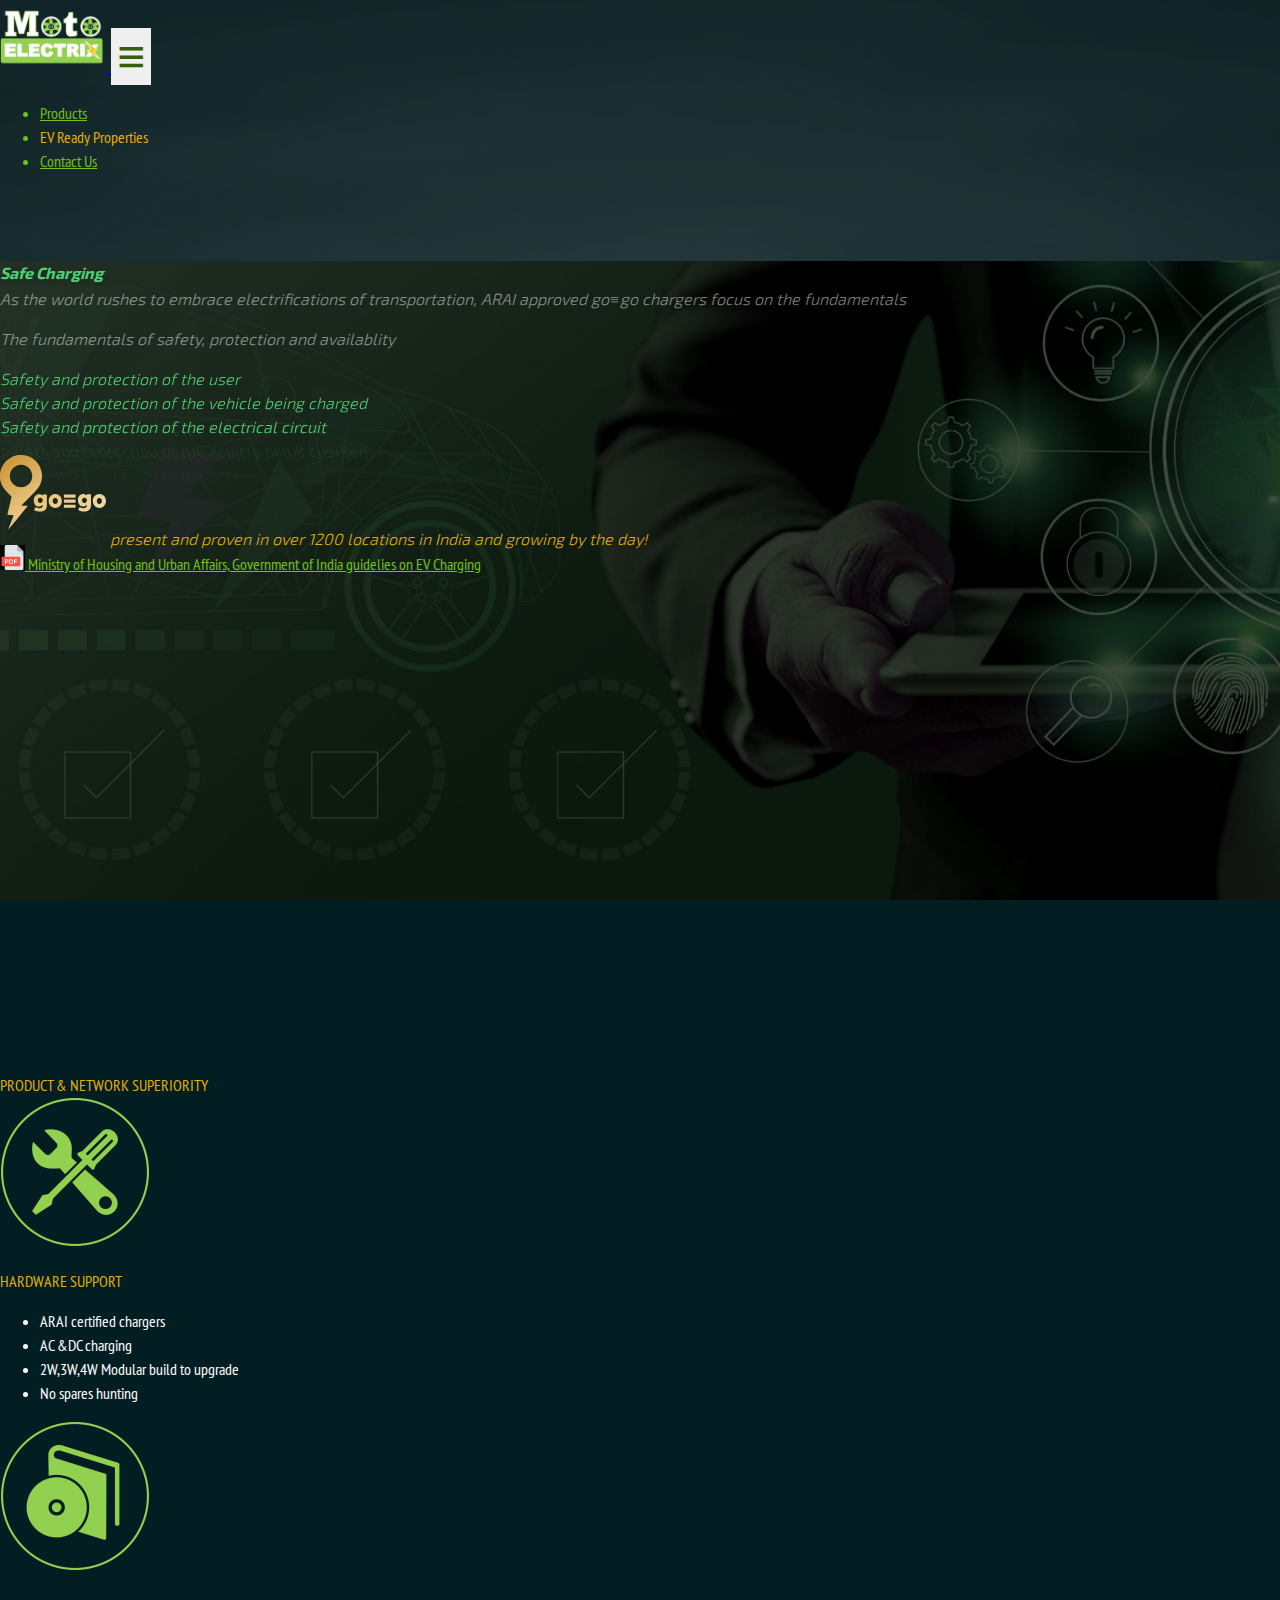
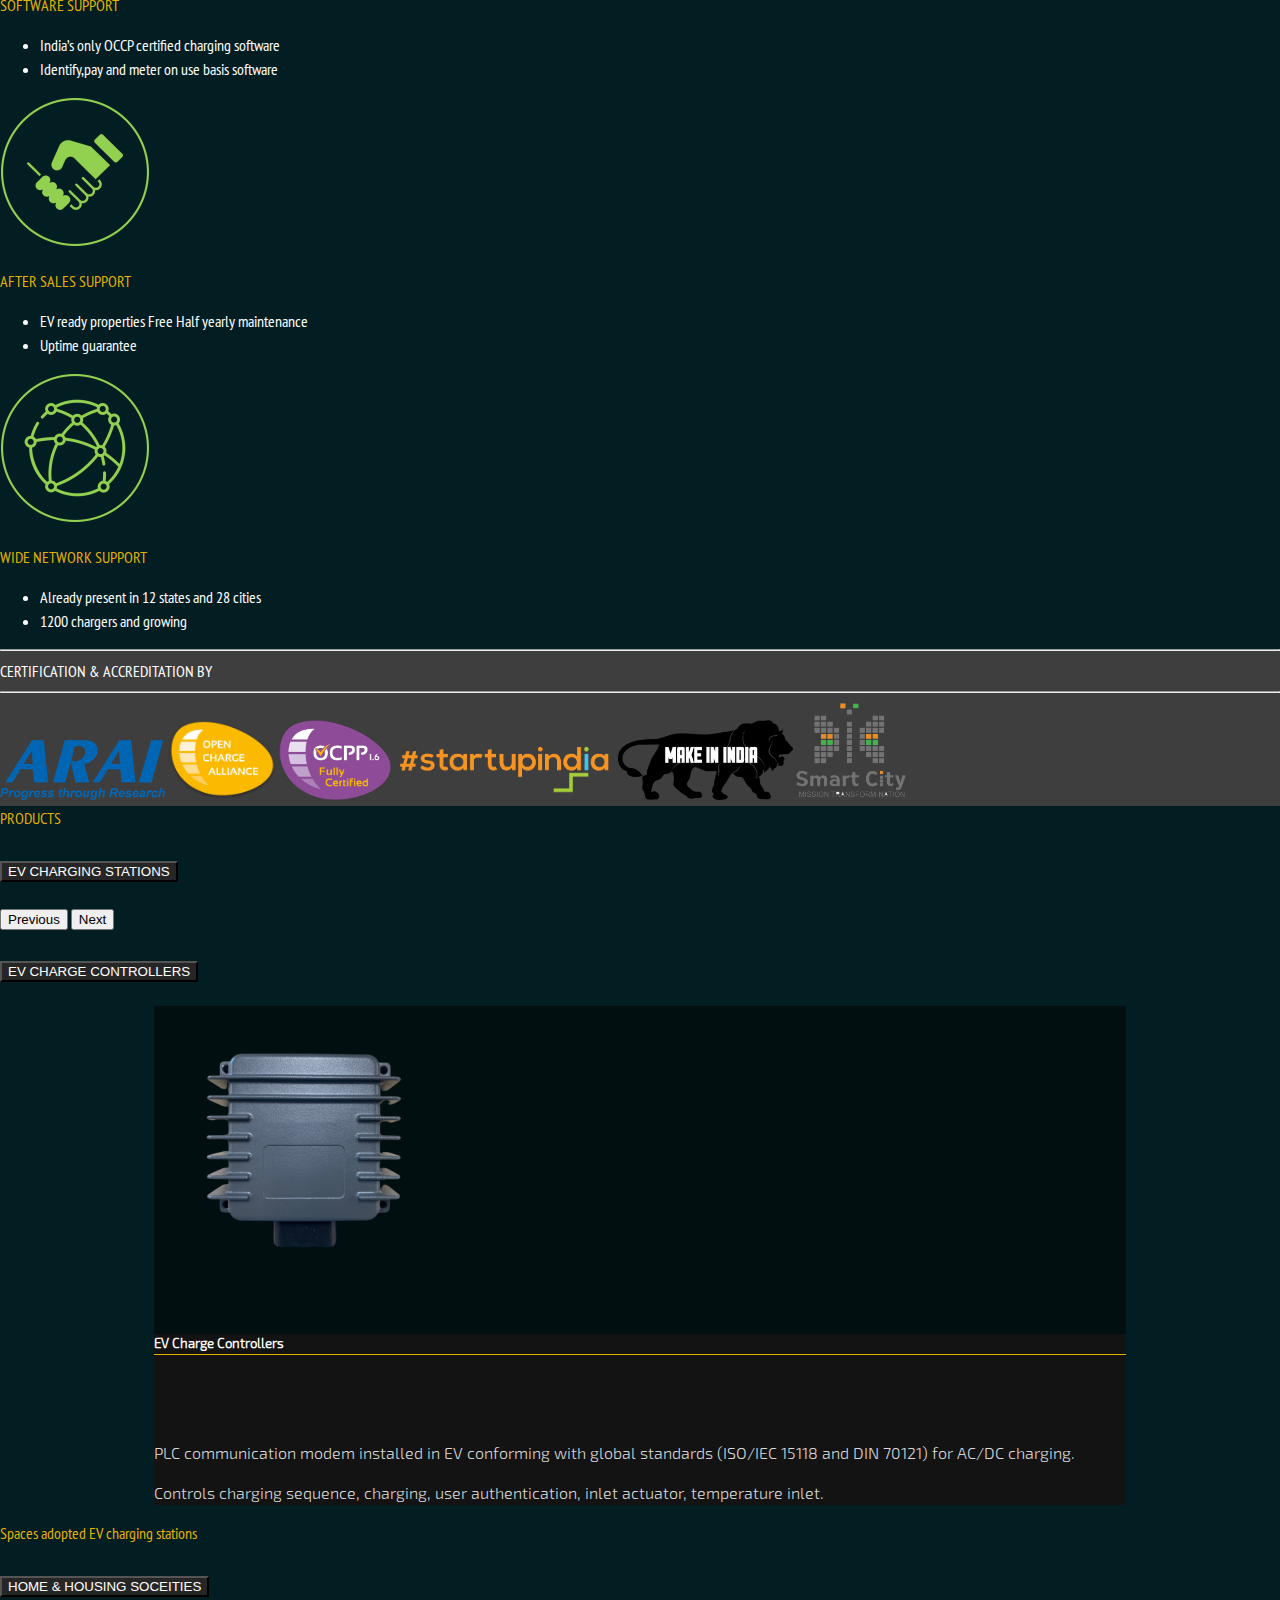
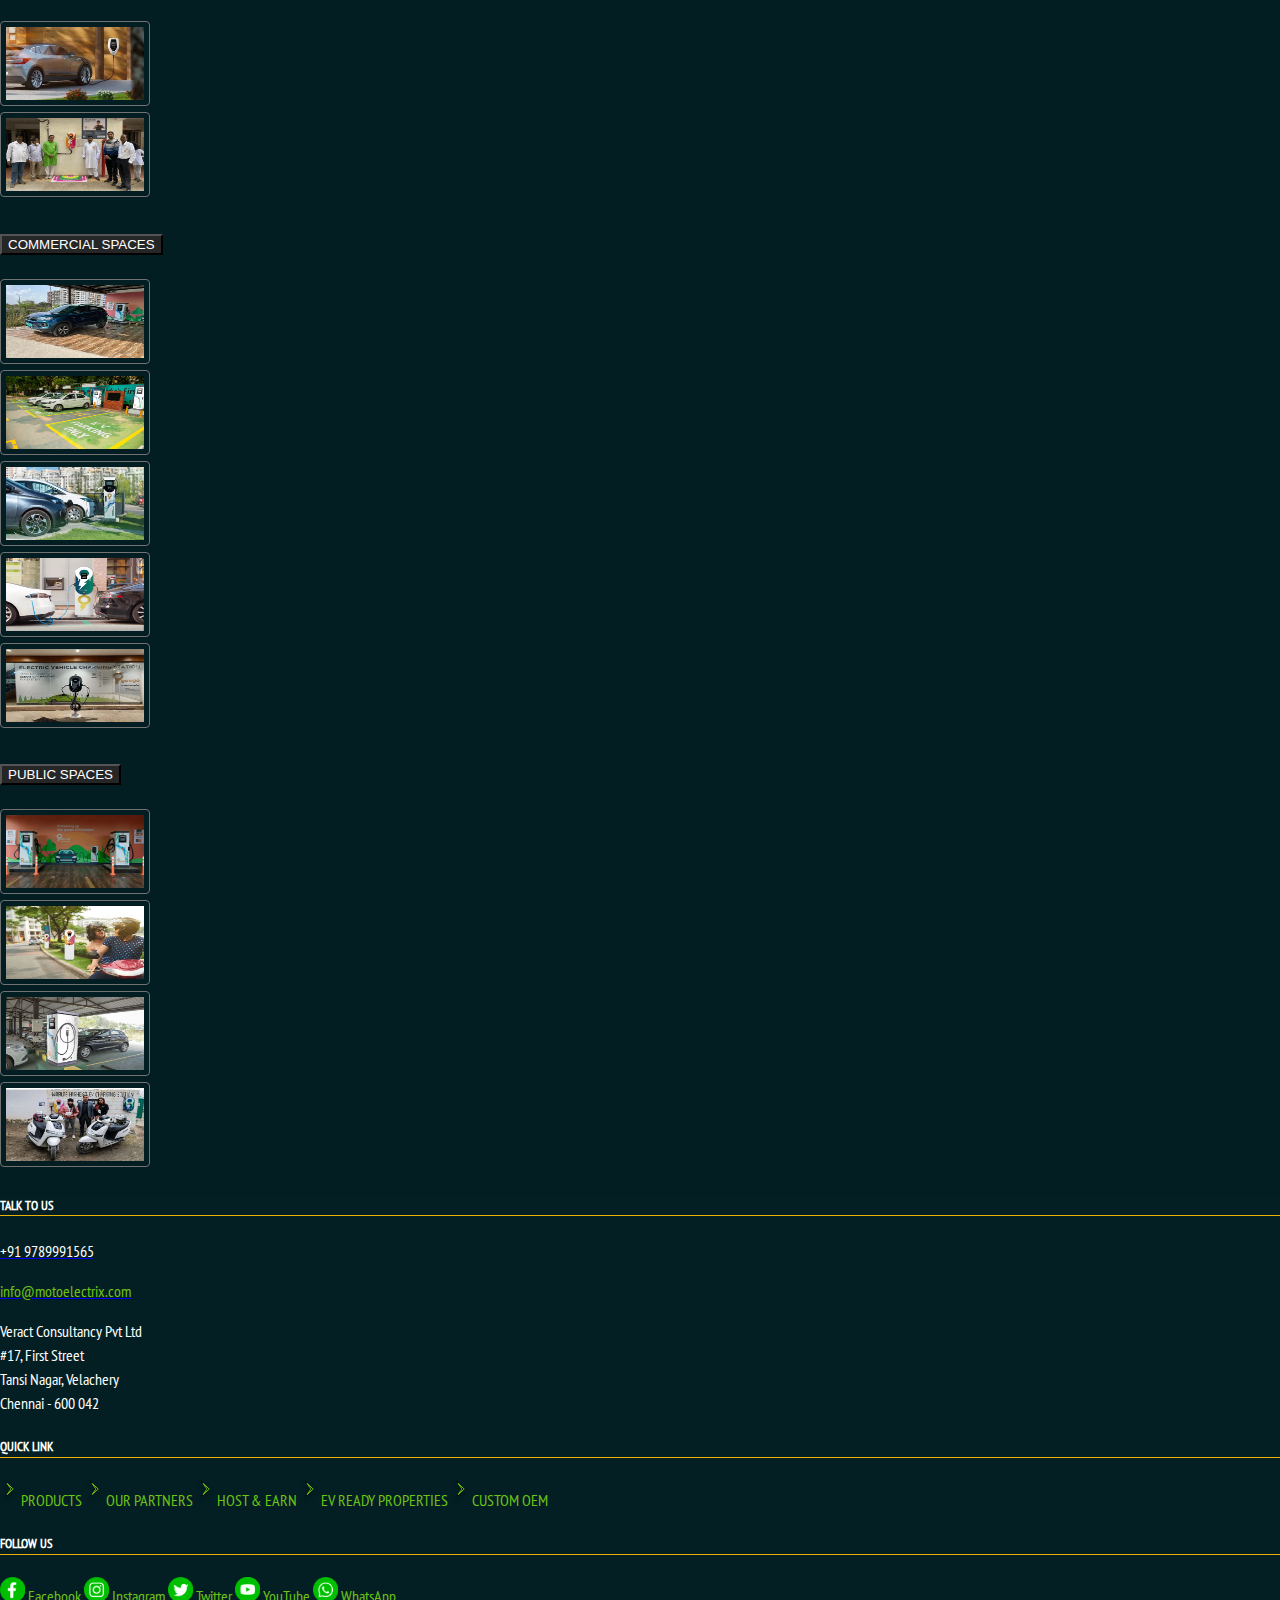
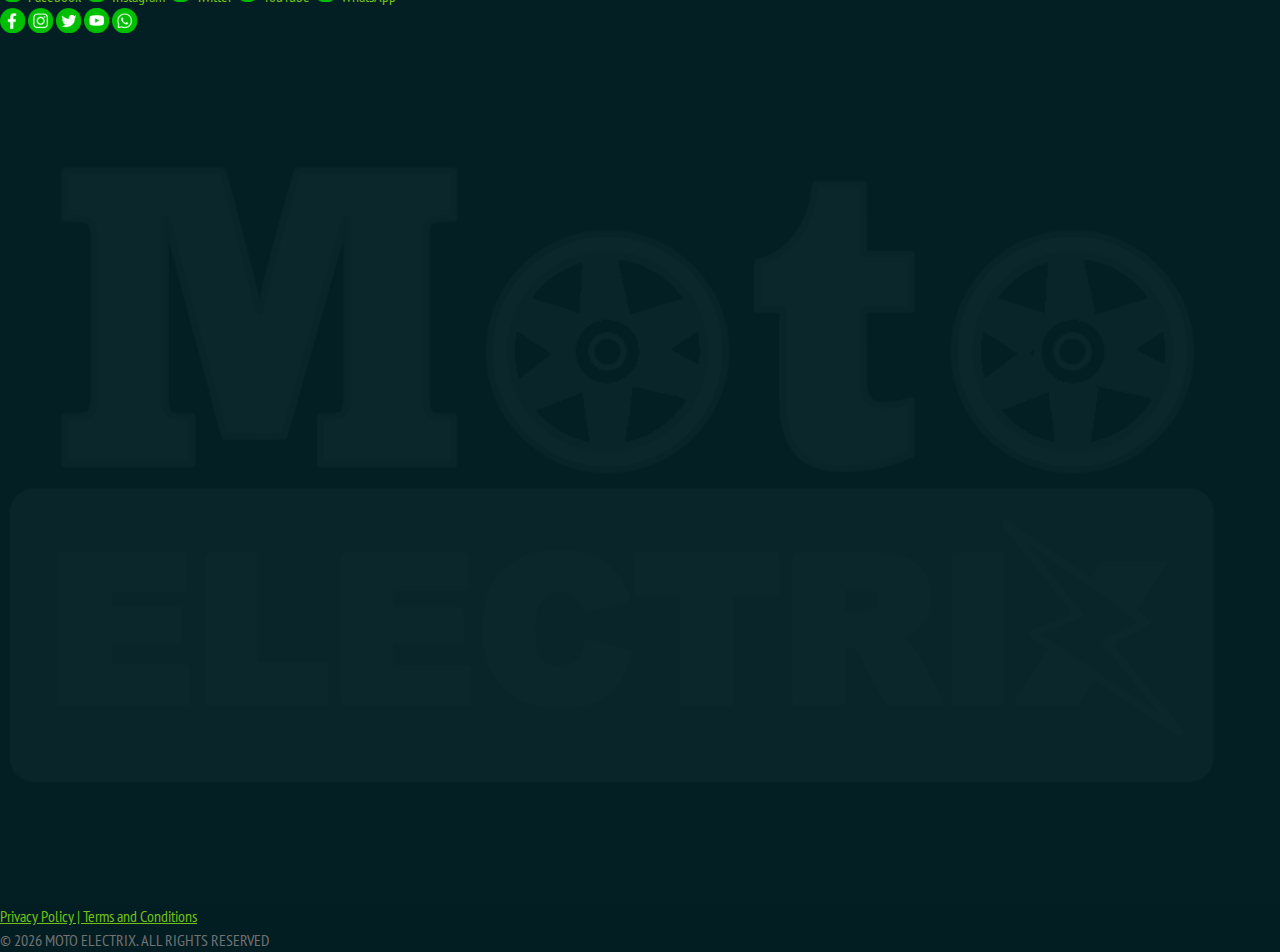
==== commit 25fd5f35: "goego symbol added" ====
--- a/evready/index.html
+++ b/evready/index.html
@@ -48,7 +48,7 @@
     <section id="evready-landing" class="position-relative pt-3">
         <div class="container">
             <div class="row">
-                <div class="col-lg-6 col-md-12 py-2">
+                <div class="col-12 py-2">
                     <div class="d-grid px-5 py-3 h-100 home-product-text">
                         <div class="my-auto me-secondary-font me-secondary-color">
                             <i>
@@ -57,7 +57,7 @@
                                     together</div> -->
                                 <p class="fw-light ev-content mt-n1">
                                     As the world rushes to embrace electrifications of transportation, ARAI approved
-                                    goEgo chargers focus on the fundamentals
+                                    go≡go chargers focus on the fundamentals
                                 </p>
                                 <p class="fw-light ev-content">
                                     The fundamentals of safety, protection and availablity
@@ -68,16 +68,16 @@
                                         charged</span><br>
                                     <span class="me-green-color">Safety and protection of the electrical circuit</span>
                                 </p>
-                                <div class="mt-n1 fs-4 me-yellow-color ev-subtitle">
-                                    goEgo present and proven in over 1200 locations in India and growing by the day!
+                                <div class="mt-n1 fs-4 me-yellow-color ev-subtitle" style="line-height: 0;">
+                                    <img style="padding-bottom:15px; height:90px;"
+                                        src="../assets/img/common/goego.svg" /> present and proven in over 1200
+                                    locations in India and growing by the day!
                                 </div>
                             </i>
                         </div>
                     </div>
                 </div>
-            </div>
-            <div class="row mt-3">
-                <div class="col-12 px-5">
+                <div class="col-12 px-5 mx-3">
                     <a class="me-color text-decoration-none" role="button" href="../assets/pdf/MOH_EV CHARGING.pdf"
                         download>
                         <img loading="lazy" width="25px" class="me-2" src="assets/icons/pdf_icon.png" alt=" ">
@@ -236,7 +236,8 @@
                                     <div class="row mx-auto border rounded-4 product-group">
                                         <div class="col-lg-6 col-md-12 text-center my-auto">
                                             <img style="width: 100%; max-width: 300px;"
-                                                src="../assets/img/distinctiveproducts/evcc/evcc_prototype.png" alt="...">
+                                                src="../assets/img/distinctiveproducts/evcc/evcc_prototype.png"
+                                                alt="...">
                                         </div>
                                         <div class="col-lg-6 col-md-12 p-0">
                                             <div
@@ -280,8 +281,8 @@
             <div class="accordion-item mb-1">
                 <h2 class="accordion-header me-color" id="home-and-housing-accordian-header">
                     <button class="accordion-button me-secondary-color py-1 collapsed ps-5 rounded-0" type="button"
-                        data-bs-toggle="collapse" data-bs-target="#home-and-housing-collapse-container" aria-expanded="false"
-                        aria-controls="home-and-housing-collapse-container">
+                        data-bs-toggle="collapse" data-bs-target="#home-and-housing-collapse-container"
+                        aria-expanded="false" aria-controls="home-and-housing-collapse-container">
                         HOME & HOUSING SOCEITIES
                     </button>
                 </h2>
@@ -304,8 +305,8 @@
             <div class="accordion-item mb-1">
                 <h2 class="accordion-header me-color" id="commercial-spaces-accordian-header">
                     <button class="accordion-button me-secondary-color py-1 collapsed ps-5 rounded-0" type="button"
-                        data-bs-toggle="collapse" data-bs-target="#commercial-spaces-collapse-container" aria-expanded="false"
-                        aria-controls="commercial-spaces-collapse-container">
+                        data-bs-toggle="collapse" data-bs-target="#commercial-spaces-collapse-container"
+                        aria-expanded="false" aria-controls="commercial-spaces-collapse-container">
                         COMMERCIAL SPACES
                     </button>
                 </h2>
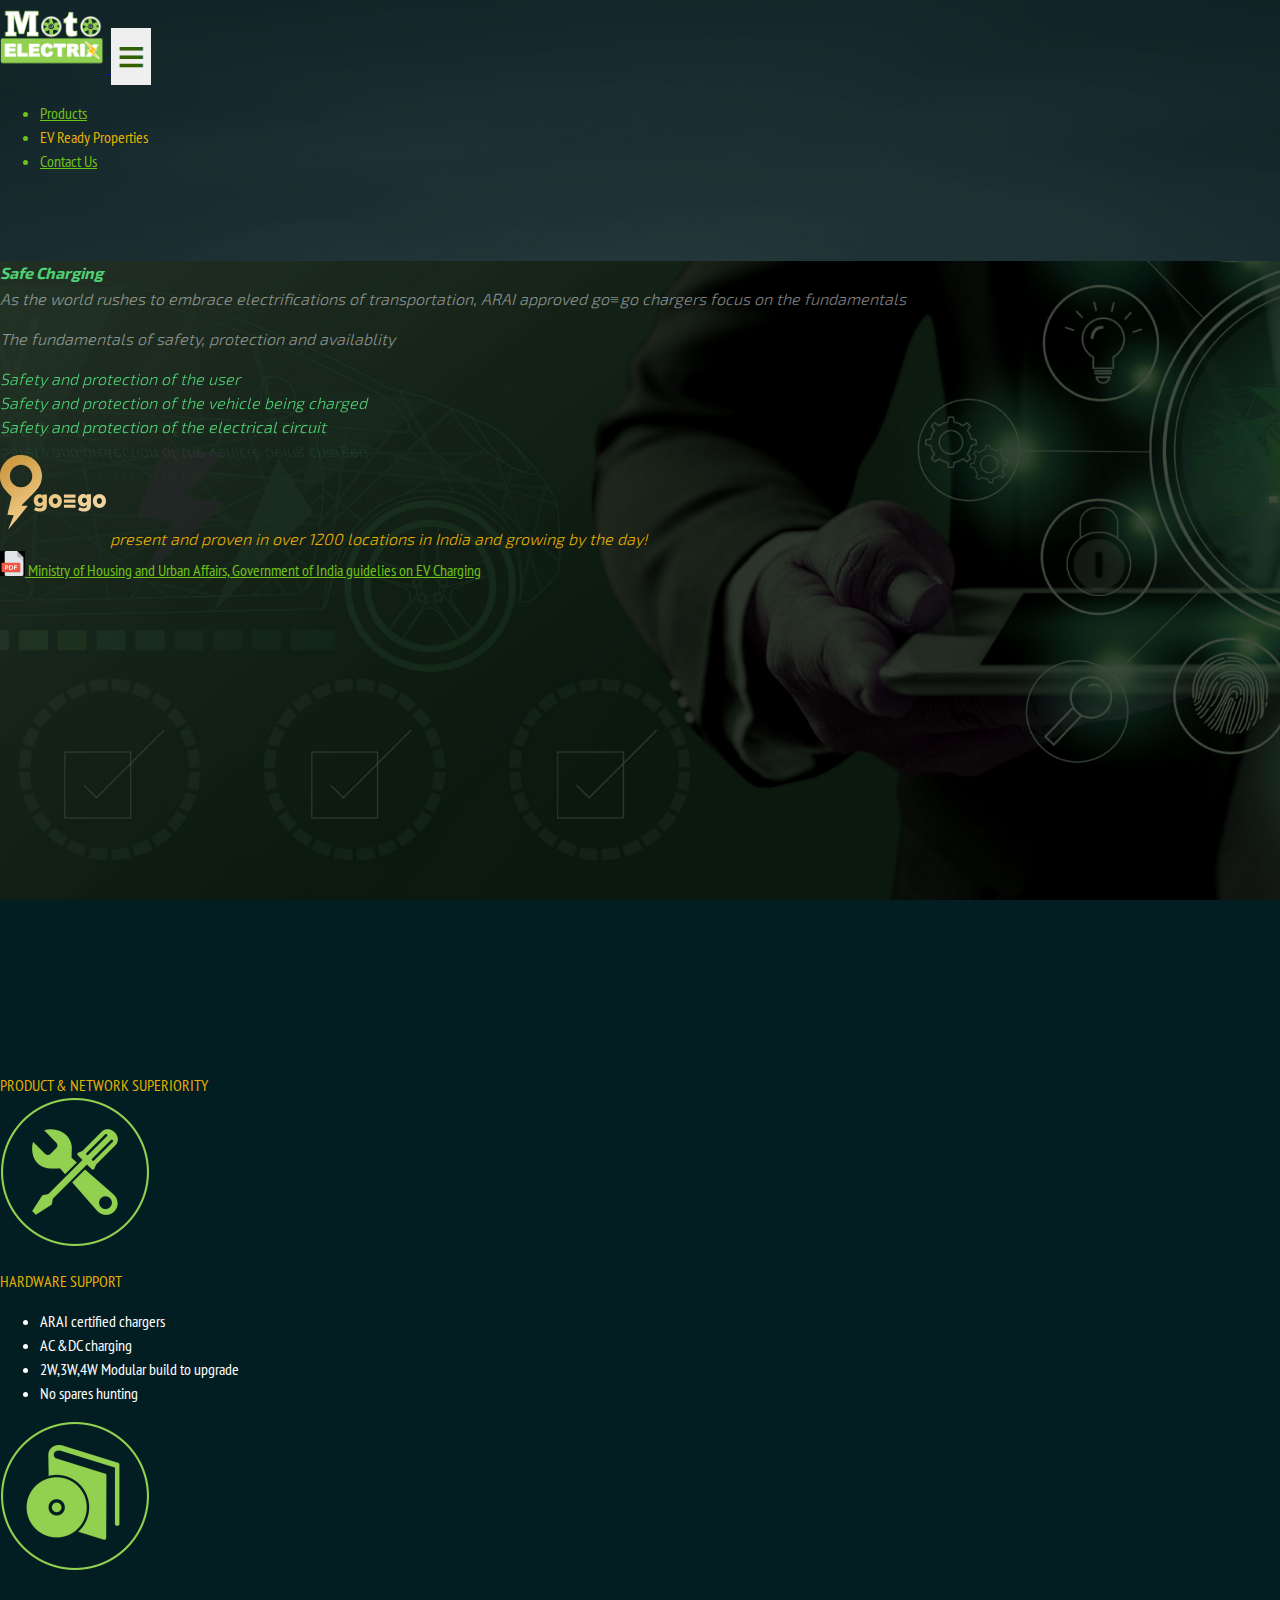
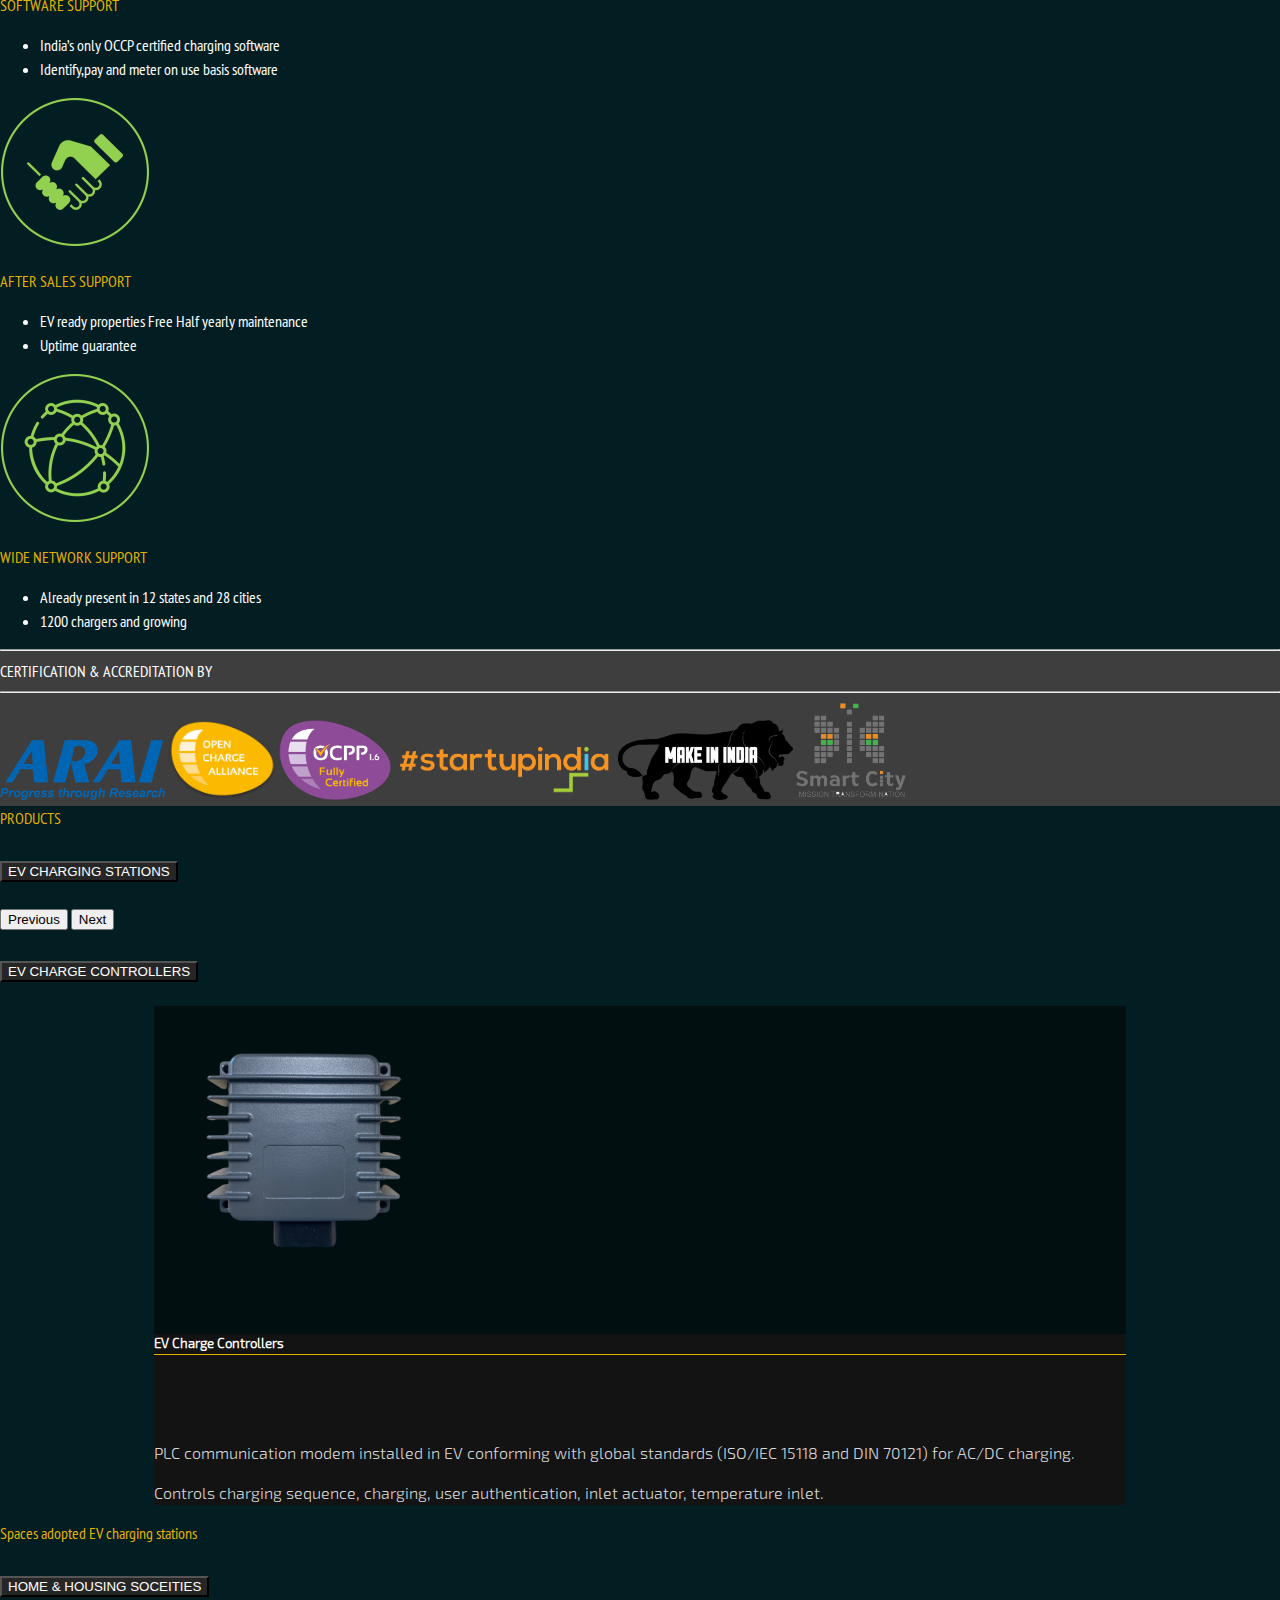
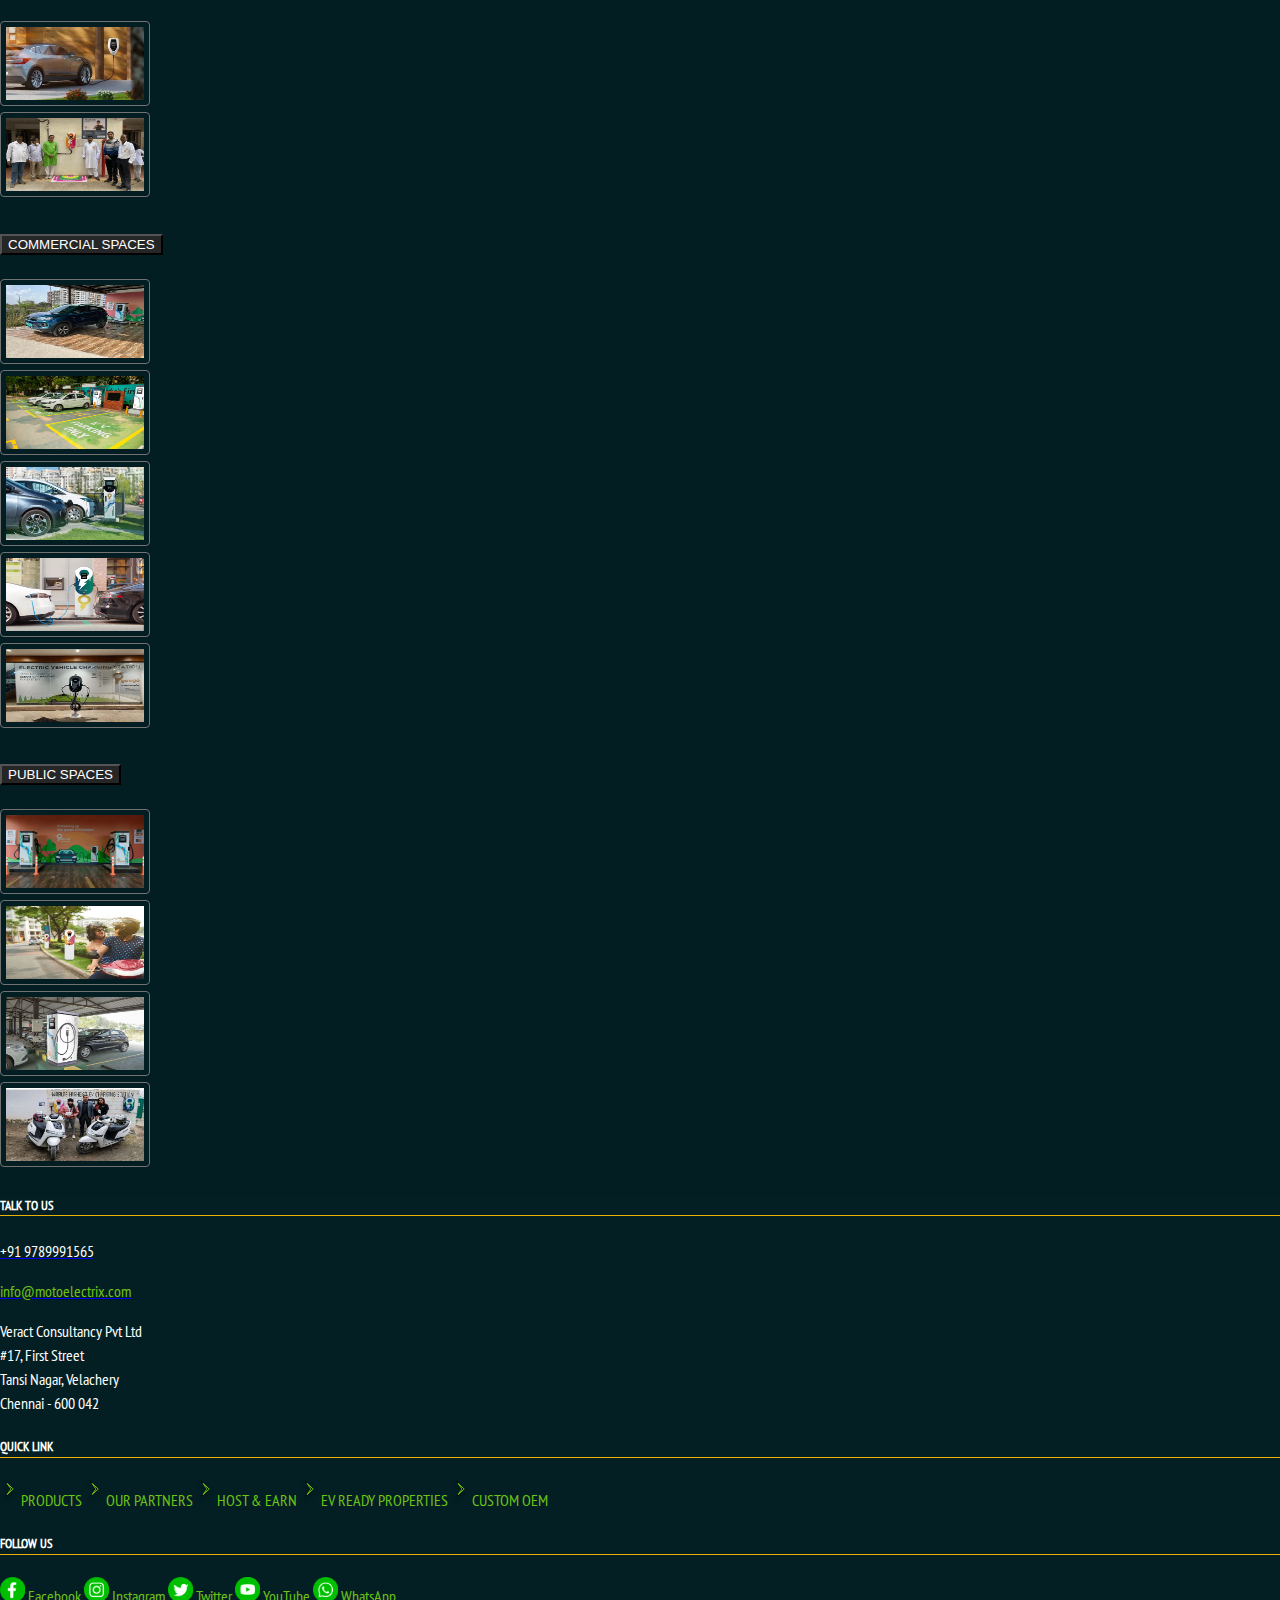
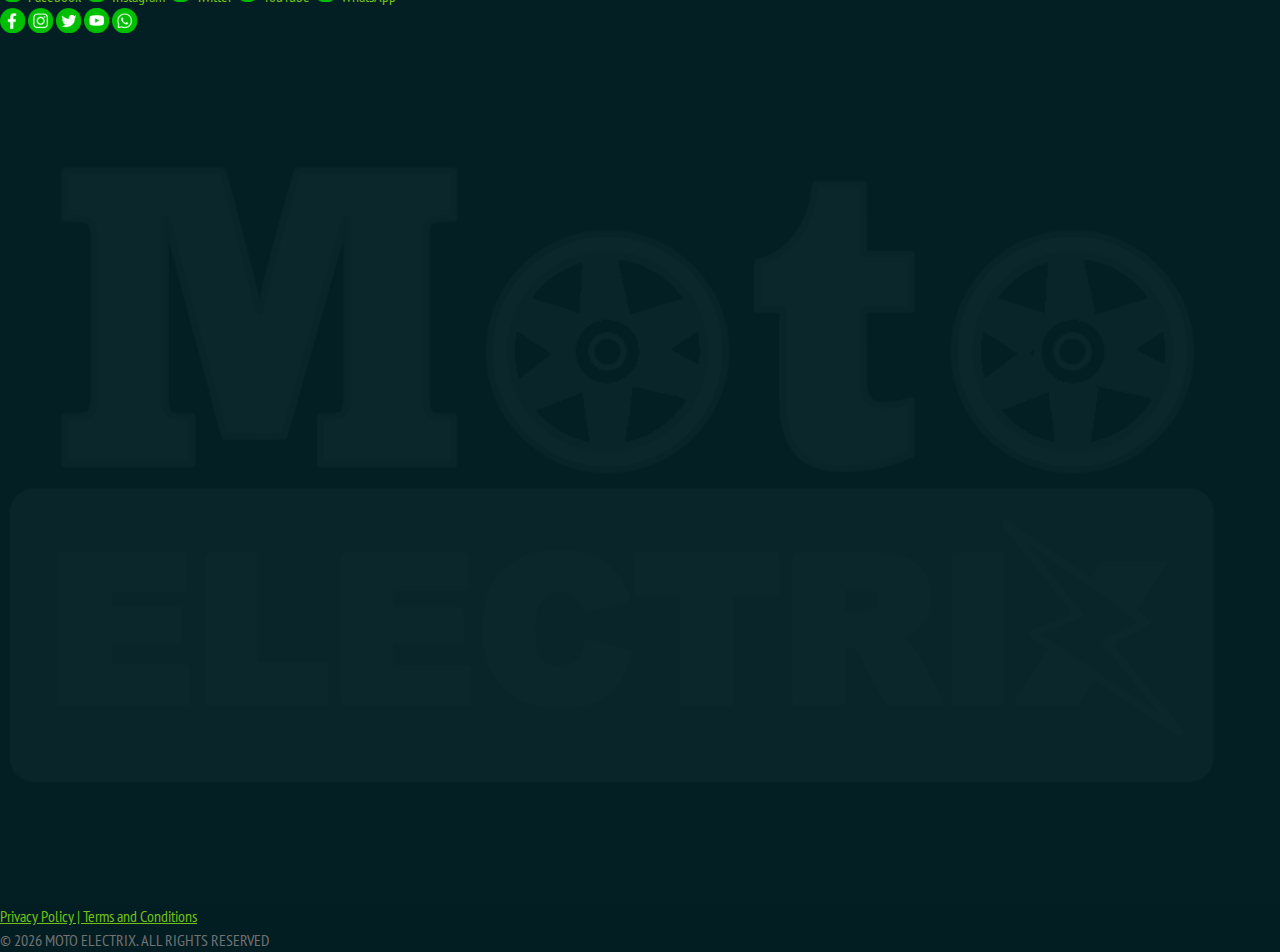
==== commit e8207e7e: "mobile fix" ====
--- a/evready/index.html
+++ b/evready/index.html
@@ -68,7 +68,7 @@
                                         charged</span><br>
                                     <span class="me-green-color">Safety and protection of the electrical circuit</span>
                                 </p>
-                                <div class="mt-n1 fs-4 me-yellow-color ev-subtitle" style="line-height: 0;">
+                                <div class="mt-n1 fs-4 me-yellow-color ev-subtitle">
                                     <img style="padding-bottom:15px; height:90px;"
                                         src="../assets/img/common/goego.svg" /> present and proven in over 1200
                                     locations in India and growing by the day!
@@ -77,7 +77,7 @@
                         </div>
                     </div>
                 </div>
-                <div class="col-12 px-5 mx-3">
+                <div class="col-12 px-5 mx-3 mb-3">
                     <a class="me-color text-decoration-none" role="button" href="../assets/pdf/MOH_EV CHARGING.pdf"
                         download>
                         <img loading="lazy" width="25px" class="me-2" src="assets/icons/pdf_icon.png" alt=" ">
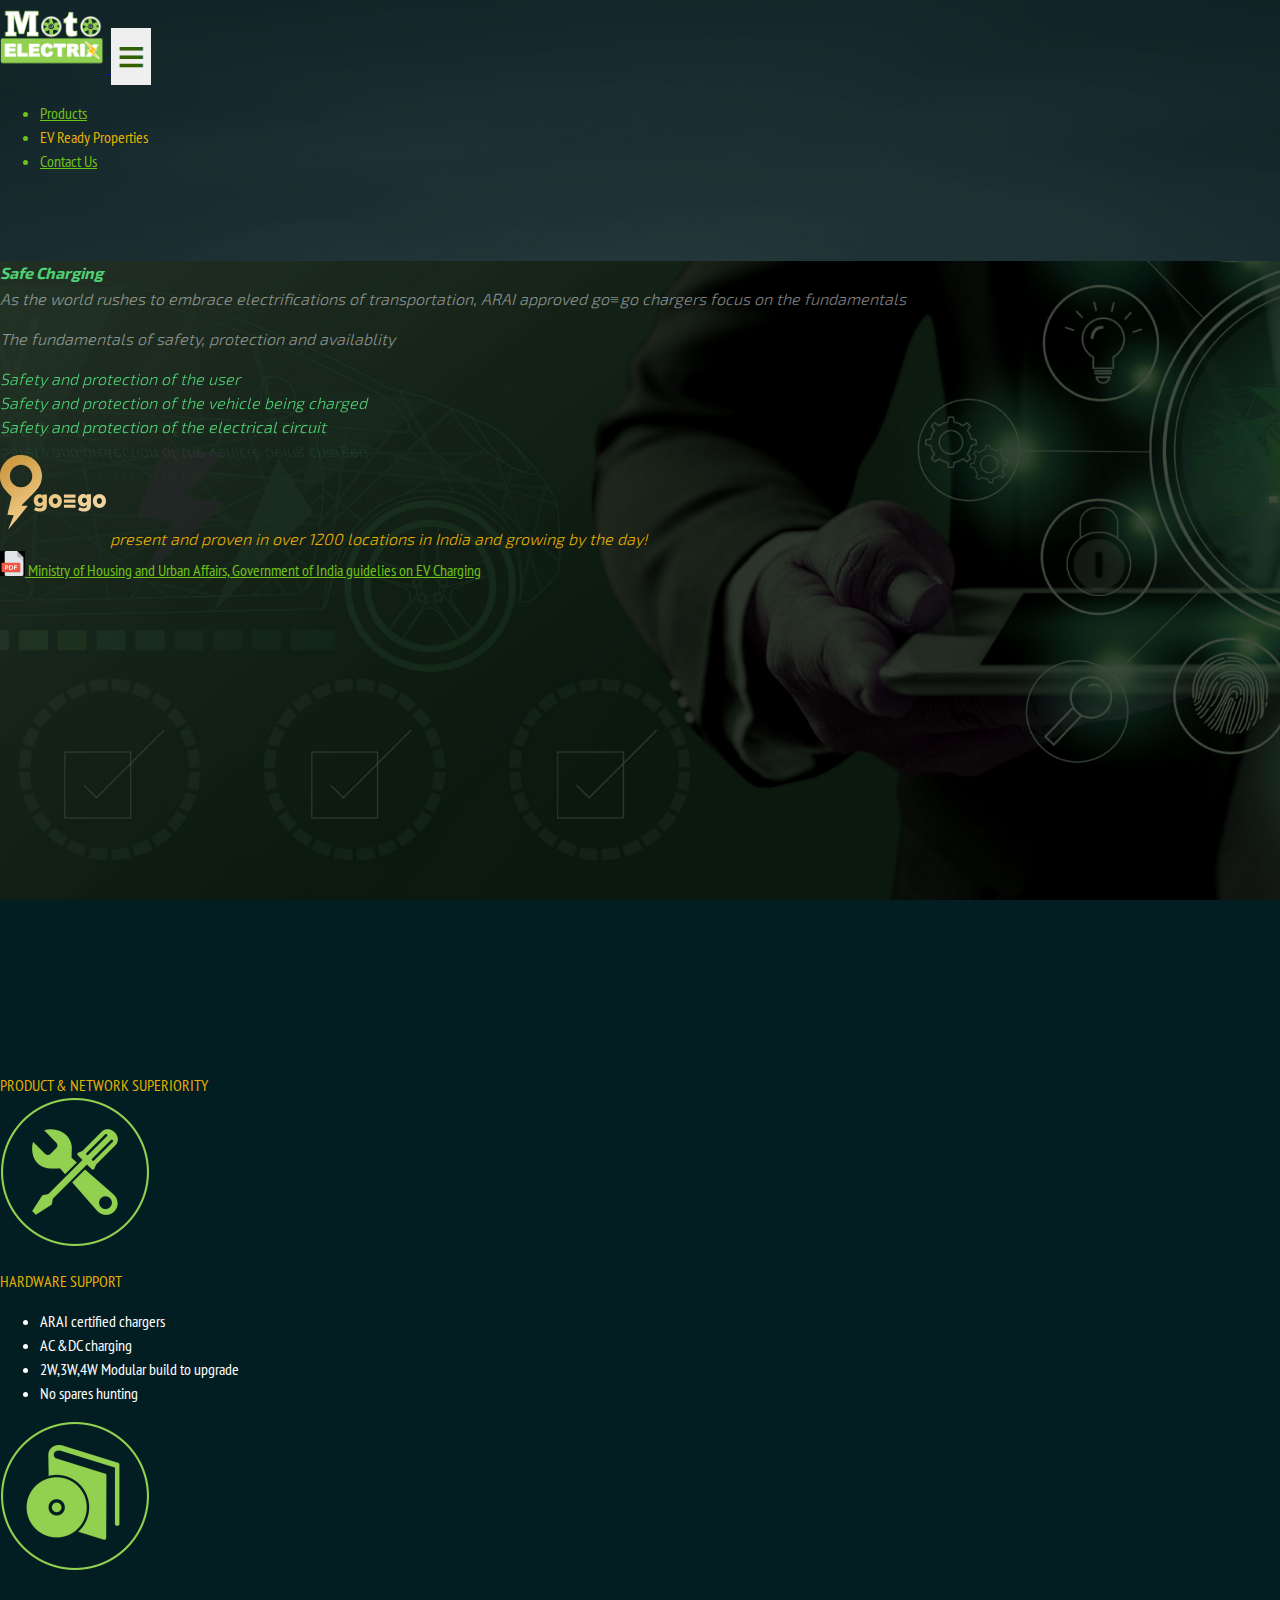
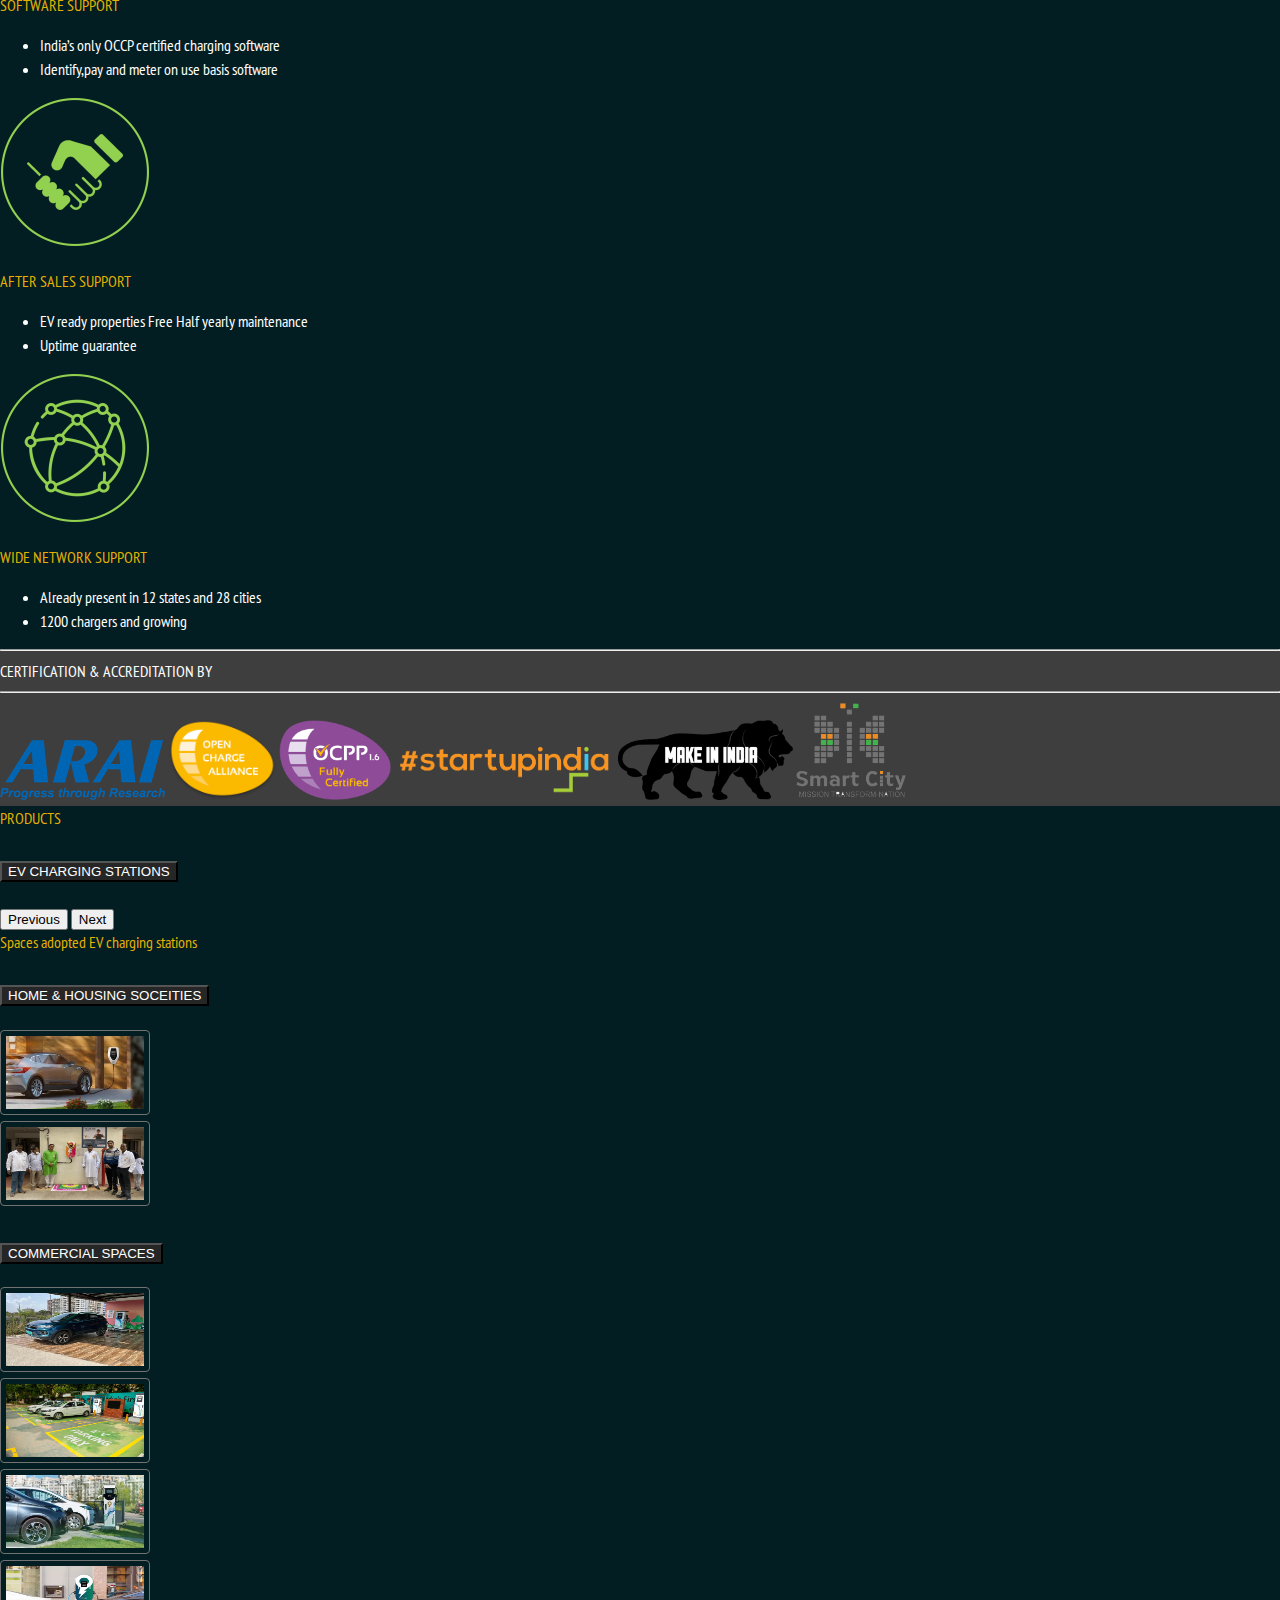
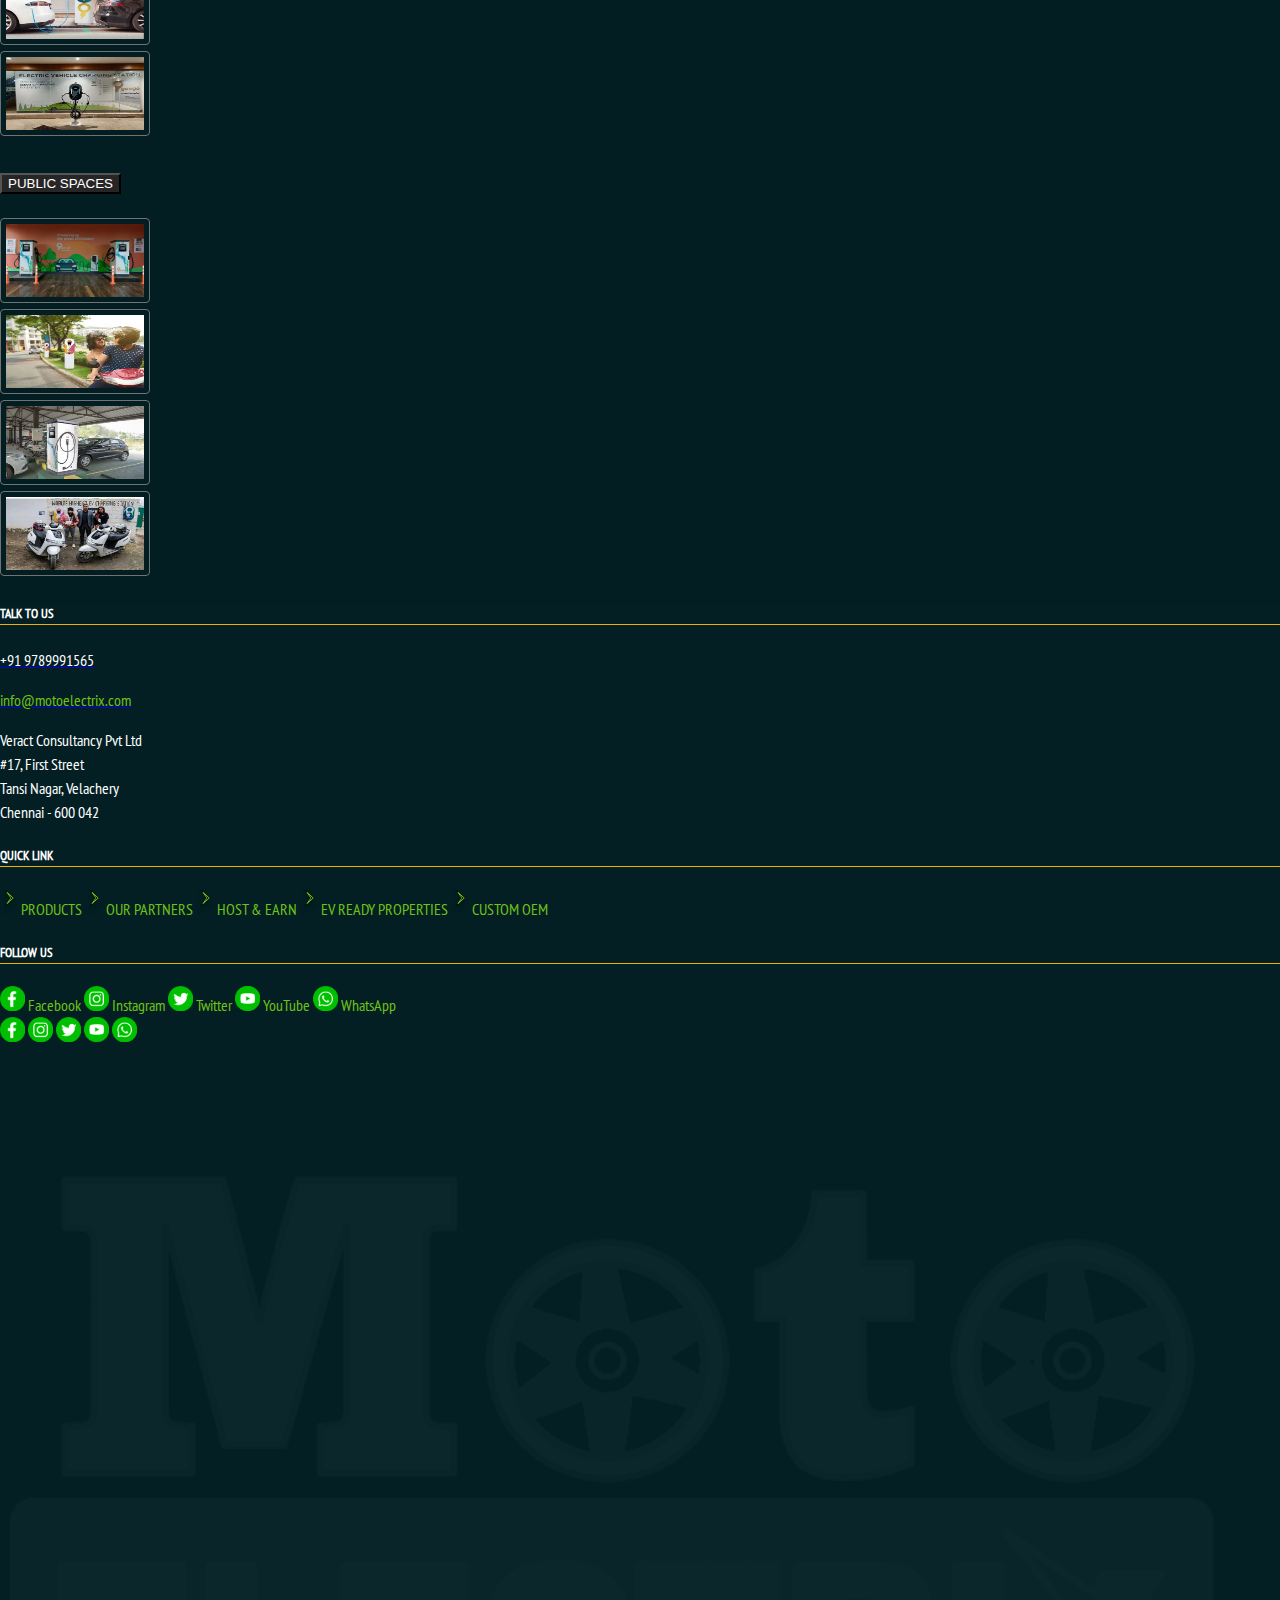
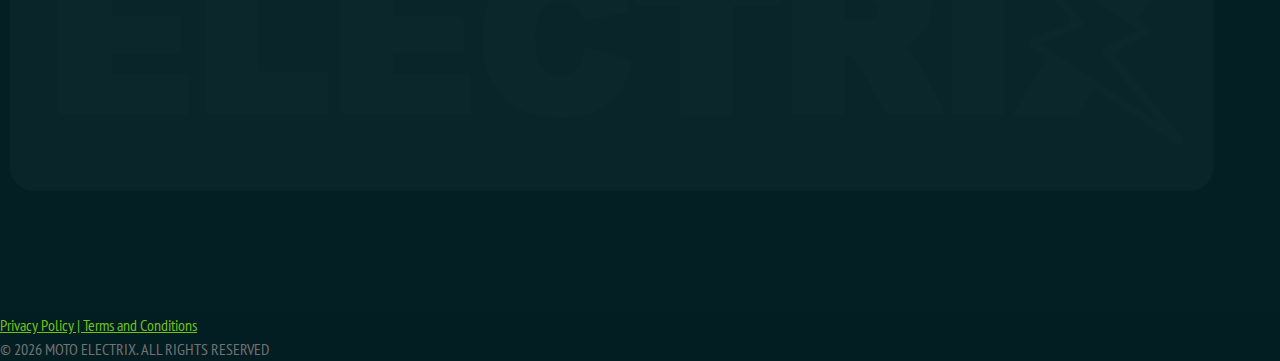
==== commit ccb27767: "specifications added" ====
--- a/evready/index.html
+++ b/evready/index.html
@@ -28,7 +28,7 @@
             </button>
             <div class="collapse navbar-collapse" id="navbarResponsive">
                 <ul class="navbar-nav ms-auto">
-                    <li class="nav-item pe-2"><a class="nav-link me-color text-uppercase" href="#products">Products</a>
+                    <li class="nav-item pe-2"><a class="nav-link me-color text-uppercase" href="../#products">Products</a>
                     </li>
                     <!-- <li class="nav-item pe-2"><a class="nav-link me-color text-uppercase" href="#partners">Our
                             Partners</a></li>
@@ -36,7 +36,7 @@
                             Earn</a></li> -->
                     <li class="nav-item pe-2"><a class="nav-link me-yellow-color text-uppercase">EV Ready Properties</a>
                     </li>
-                    <li class="nav-item pe-2"><a class="nav-link me-color text-uppercase" href="#contacts">Contact
+                    <li class="nav-item pe-2"><a class="nav-link me-color text-uppercase" href="../#contacts">Contact
                             Us</a>
                     </li>
                 </ul>
@@ -219,54 +219,6 @@
                     </div>
                 </div>
             </div>
-            <div class="accordion-item">
-                <h2 class="accordion-header me-color" id="evcc-accordian-header">
-                    <button class="accordion-button me-secondary-color py-1 collapsed ps-5 rounded-0" type="button"
-                        data-bs-toggle="collapse" data-bs-target="#evcc-collapse-container" aria-expanded="false"
-                        aria-controls="evcc-collapse-container">
-                        EV CHARGE CONTROLLERS
-                    </button>
-                </h2>
-                <div id="evcc-collapse-container" class="accordion-collapse collapse"
-                    aria-labelledby="evcc-accordian-header" data-bs-parent="#productAccordian">
-                    <div class="accordion-body py-5 px-0">
-                        <div id="evcc-carousel" class="carousel slide" data-bs-ride="carousel">
-                            <div id="evccContent" class="carousel-inner">
-                                <div class="container-fluid">
-                                    <div class="row mx-auto border rounded-4 product-group">
-                                        <div class="col-lg-6 col-md-12 text-center my-auto">
-                                            <img style="width: 100%; max-width: 300px;"
-                                                src="../assets/img/distinctiveproducts/evcc/evcc_prototype.png"
-                                                alt="...">
-                                        </div>
-                                        <div class="col-lg-6 col-md-12 p-0">
-                                            <div
-                                                class="d-grid px-5 py-3 h-100 product-text me-secondary-font me-secondary-color border rounded-4">
-                                                <div class="my-auto">
-                                                    <h5 class="d-inline me-border-bottom me-secondary-color mb-3">EV
-                                                        Charge Controllers</h5>
-                                                    <br />
-                                                    <br />
-                                                    <p class="fs-6">PLC communication modem
-                                                        installed in EV conforming with
-                                                        global standards (ISO/IEC
-                                                        15118 and DIN 70121) for AC/DC charging.
-                                                    </p>
-                                                    <p>
-                                                        Controls
-                                                        charging sequence, charging,
-                                                        user authentication, inlet actuator, temperature inlet.
-                                                    </p>
-                                                </div>
-                                            </div>
-                                        </div>
-                                    </div>
-                                </div>
-                            </div>
-                        </div>
-                    </div>
-                </div>
-            </div>
         </div>
     </section>
 
--- a/css/styles.css
+++ b/css/styles.css
@@ -210,6 +210,10 @@
   animation: float-reverse 4s infinite;
 }
 
+.me-border {
+  border: 1px solid var(--me-accent-active-color);
+}
+
 .me-border-bottom {
   border-bottom: 1px solid var(--me-accent-active-color);
 }
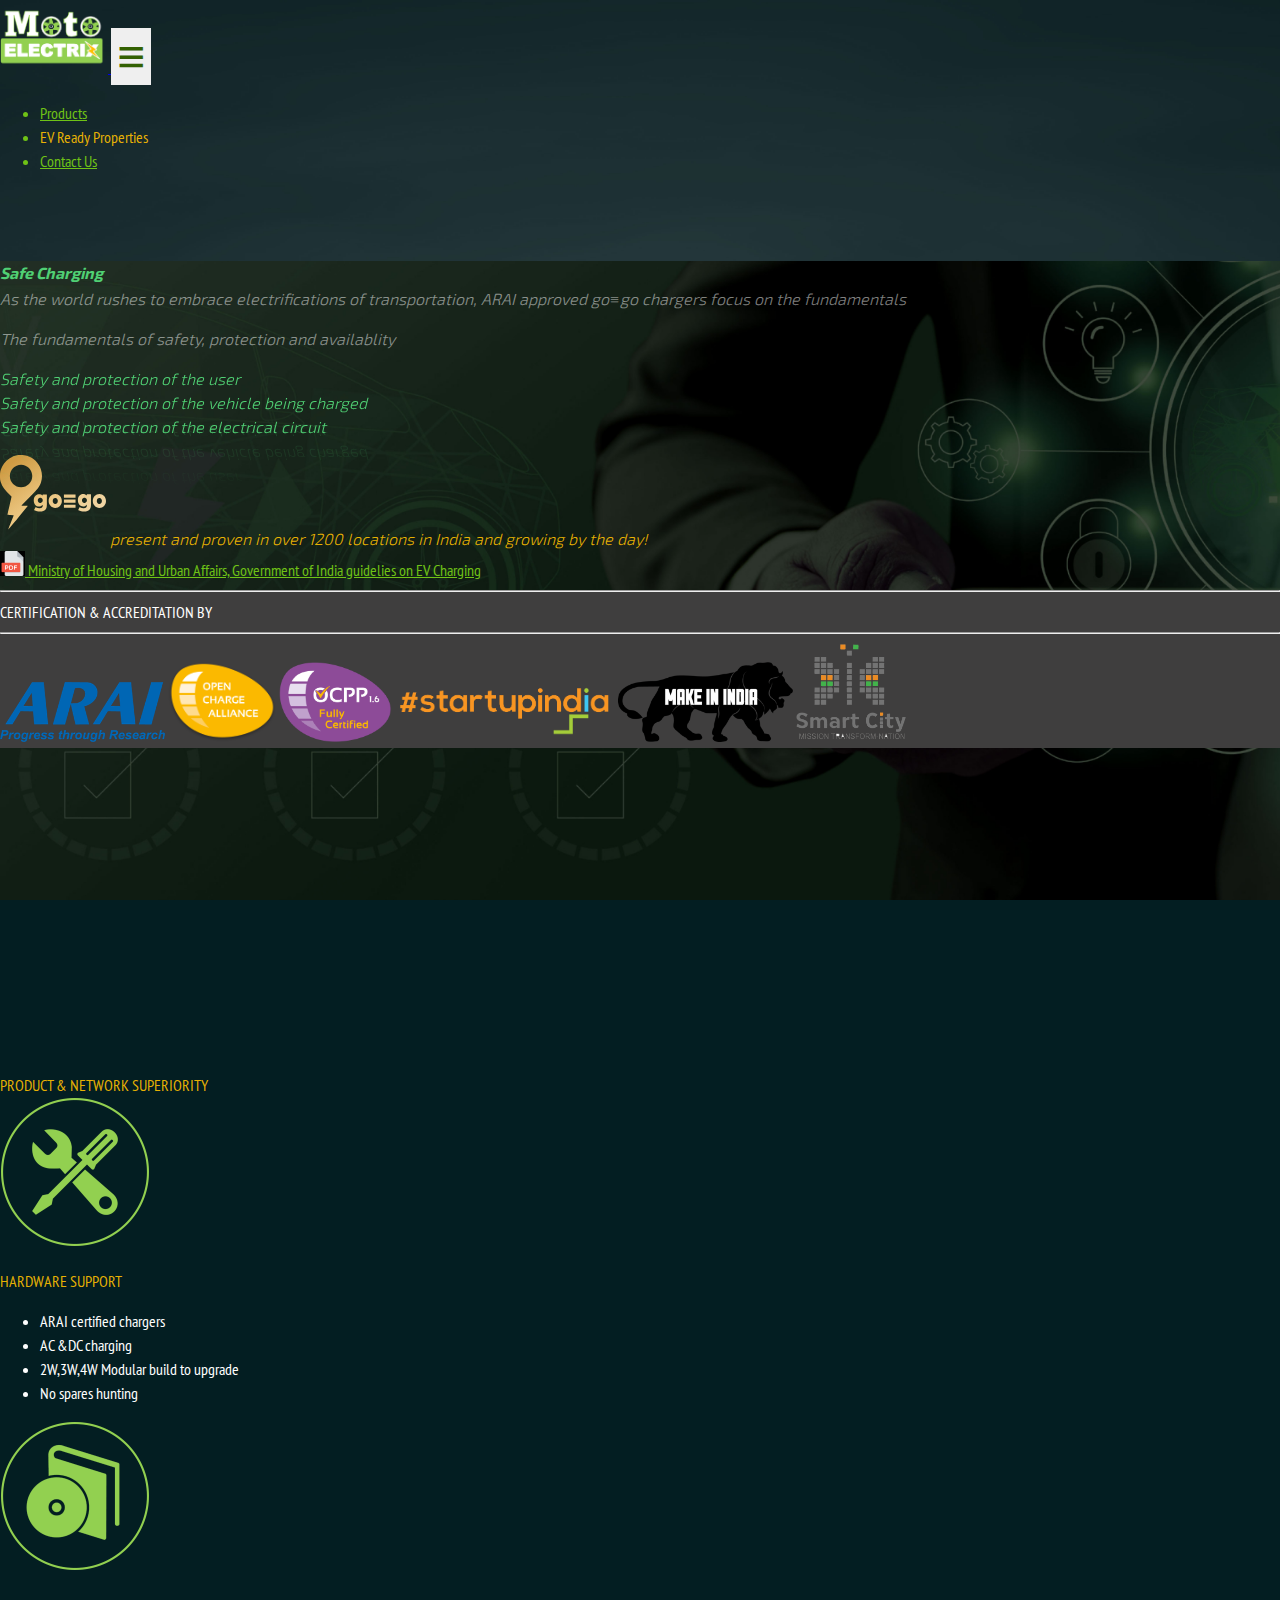
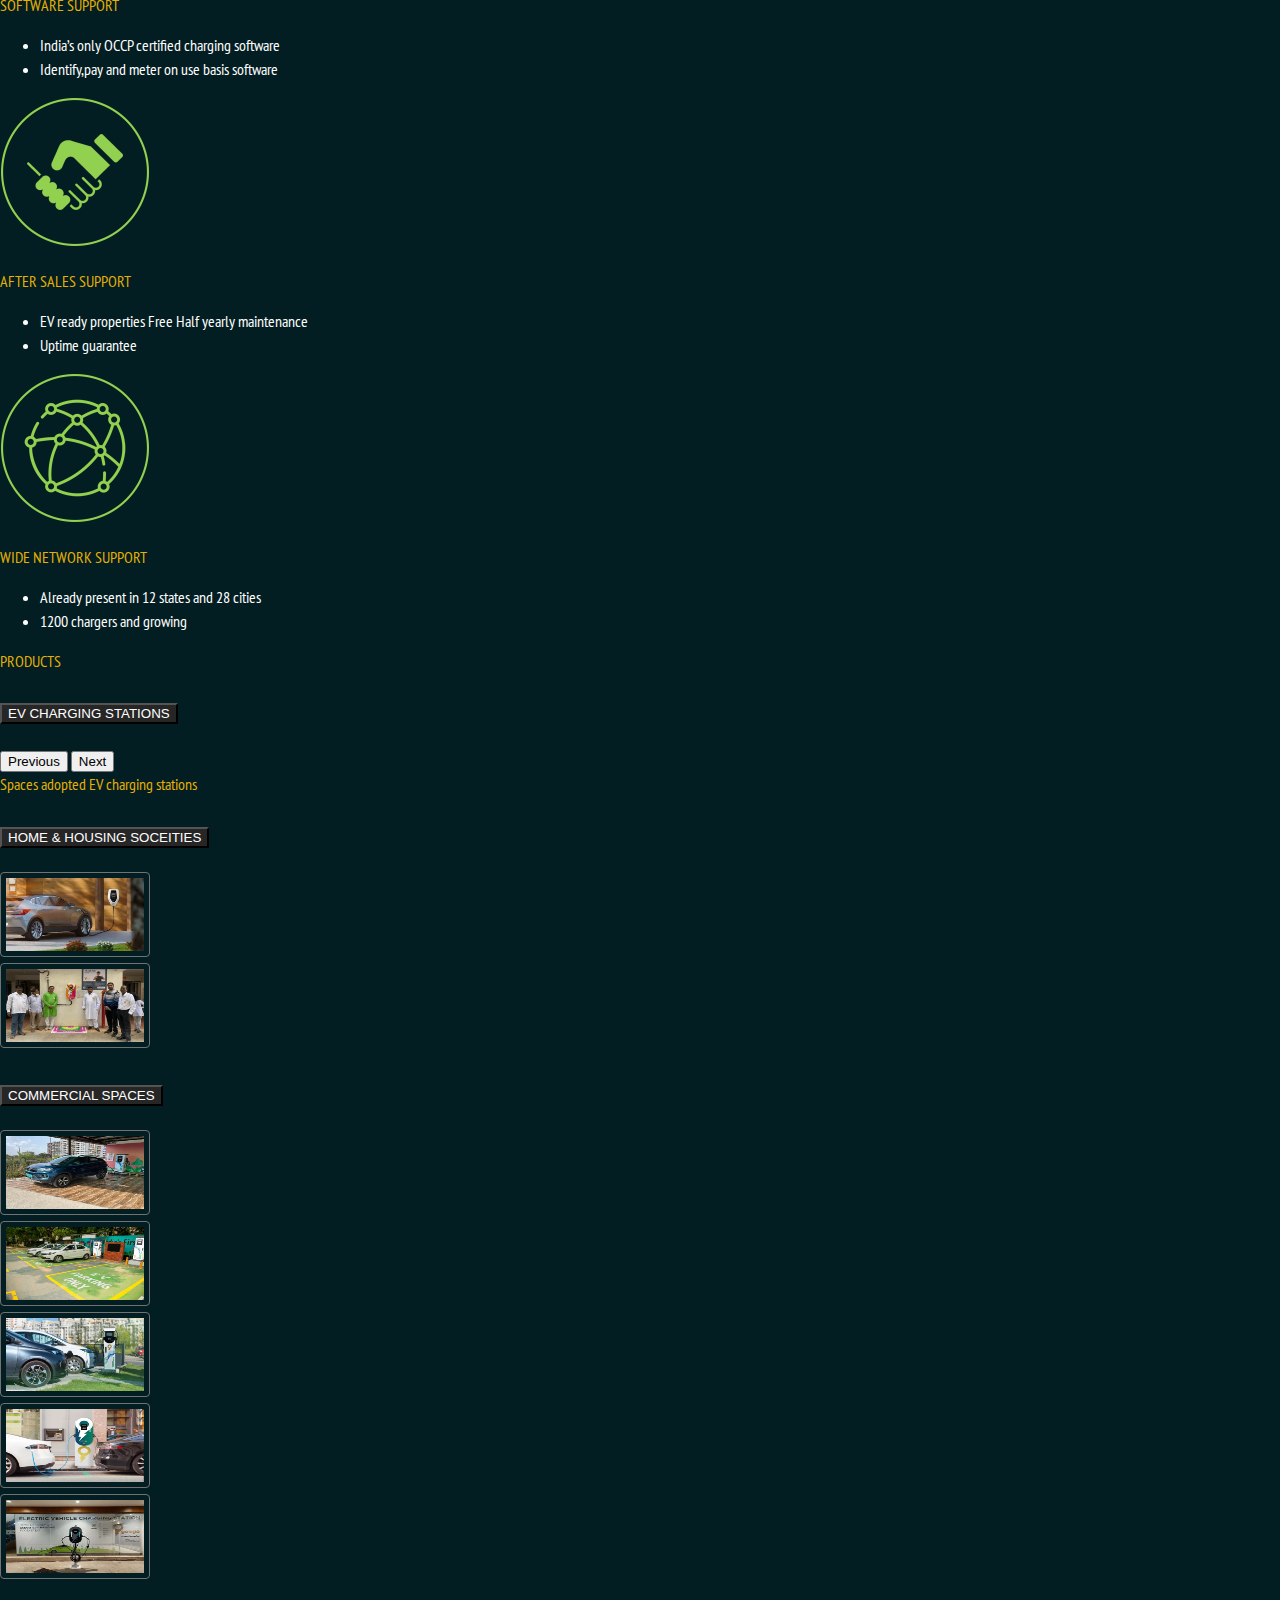
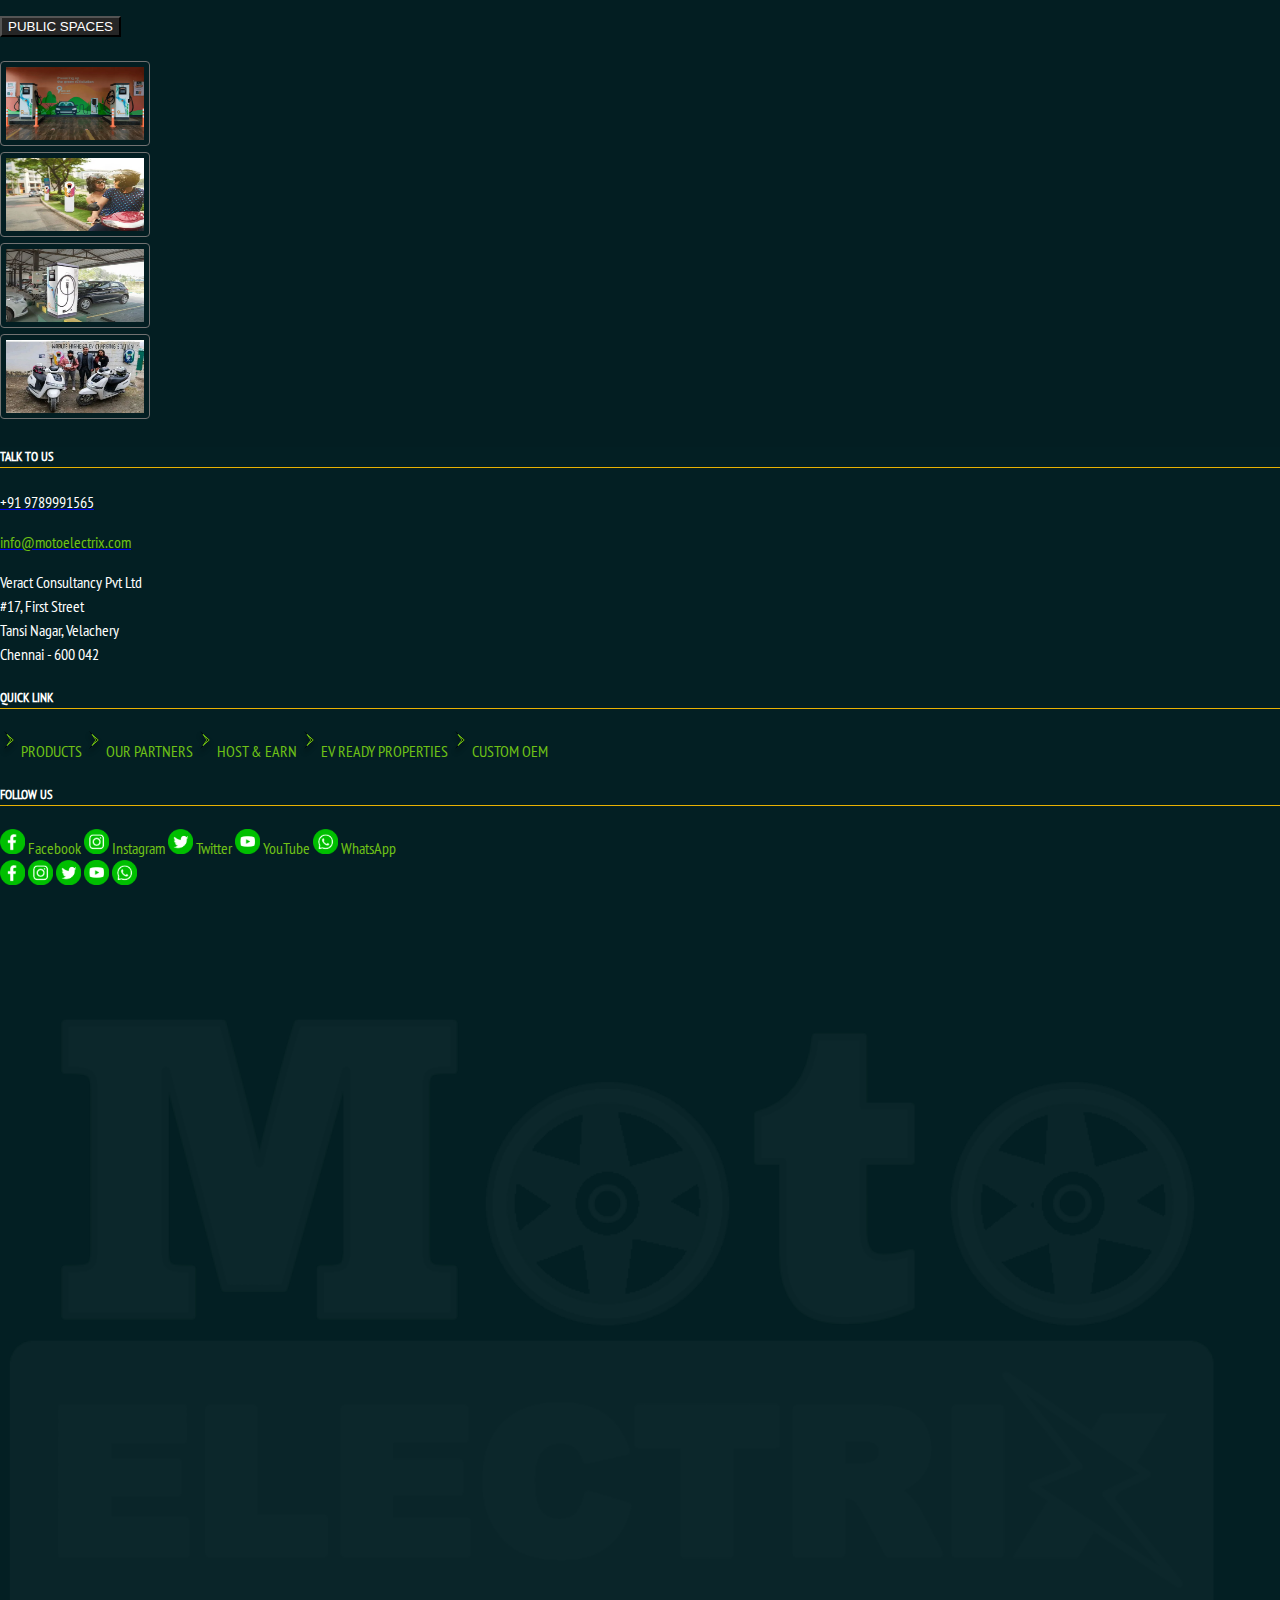
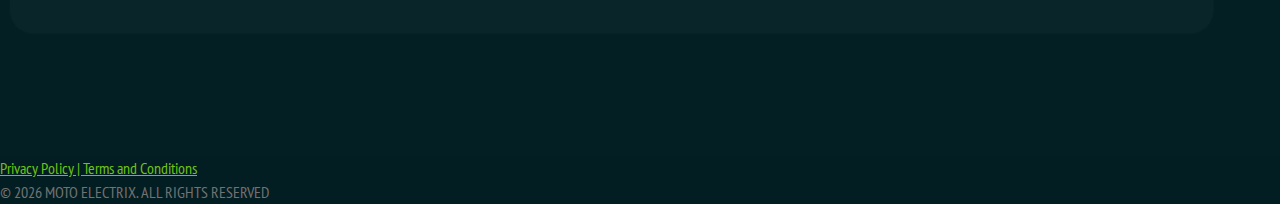
==== commit 2b3a2b51: "minor changes on specification" ====
--- a/evready/index.html
+++ b/evready/index.html
@@ -86,6 +86,36 @@
                     </a>
                 </div>
             </div>
+            <div class="row mt-5 pb-3 mx-5 me-secondary-color">
+                <div class="col-12 text-center border me-border-color rounded-2"
+                    style="background-color: rgba(63, 62, 62, 1);">
+                    <div class="mt-3 d-flex">
+                        <div class="flex-grow-1 px-2">
+                            <hr />
+                        </div>
+                        <div class="flex-shrink-1 pt-1">
+                            CERTIFICATION & ACCREDITATION BY
+                        </div>
+                        <div class="flex-grow-1 px-2">
+                            <hr />
+                        </div>
+                    </div>
+                    <div class="py-3">
+                        <img class="p-3" loading="lazy" width="165px" src="assets/img/accreditation/ARAI_Logo.png"
+                            alt=" ">
+                        <img class="p-3" loading="lazy" width="108px" src="assets/img/accreditation/oca_logo.png"
+                            alt=" ">
+                        <img class="p-3" loading="lazy" width="112px" src="assets/img/accreditation/OCPP_logo.png"
+                            alt=" ">
+                        <img class="p-3" loading="lazy" width="221px"
+                            src="assets/img/accreditation/start-up_india_logo.png" alt=" ">
+                        <img class="p-3" loading="lazy" width="175px" src="assets/img/accreditation/make_in_india.png"
+                            alt=" ">
+                        <img class="p-3" loading="lazy" width="110px" src="assets/img/accreditation/smart_city_logo.png"
+                            alt=" ">
+                    </div>
+                </div>
+            </div>
         </div>
     </section>
 
@@ -141,36 +171,7 @@
                     </div>
                 </div>
             </div>
-            <div class="row mt-5 mx-5 me-secondary-color">
-                <div class="col-12 text-center border me-border-color rounded-2"
-                    style="background-color: rgba(63, 62, 62, 1);">
-                    <div class="mt-3 d-flex">
-                        <div class="flex-grow-1 px-2">
-                            <hr />
-                        </div>
-                        <div class="flex-shrink-1 pt-1">
-                            CERTIFICATION & ACCREDITATION BY
-                        </div>
-                        <div class="flex-grow-1 px-2">
-                            <hr />
-                        </div>
-                    </div>
-                    <div class="py-3">
-                        <img class="p-3" loading="lazy" width="165px" src="assets/img/accreditation/ARAI_Logo.png"
-                            alt=" ">
-                        <img class="p-3" loading="lazy" width="108px" src="assets/img/accreditation/oca_logo.png"
-                            alt=" ">
-                        <img class="p-3" loading="lazy" width="112px" src="assets/img/accreditation/OCPP_logo.png"
-                            alt=" ">
-                        <img class="p-3" loading="lazy" width="221px"
-                            src="assets/img/accreditation/start-up_india_logo.png" alt=" ">
-                        <img class="p-3" loading="lazy" width="175px" src="assets/img/accreditation/make_in_india.png"
-                            alt=" ">
-                        <img class="p-3" loading="lazy" width="110px" src="assets/img/accreditation/smart_city_logo.png"
-                            alt=" ">
-                    </div>
-                </div>
-            </div>
+            
             <!-- <div class="row mt-3">
                 <div class="col-12 text-center">
                     <a role="button">
--- a/evready/ev-ready-style.css
+++ b/evready/ev-ready-style.css
@@ -37,8 +37,8 @@
   position: relative;
   display: inline-block;
   color: #fff;
-  animation: blur 1s infinite;
-  animation-delay: calc(0.1s * var(--i));
+  /* animation: blur 1s infinite;
+  animation-delay: calc(0.1s * var(--i)); */
 }
 @keyframes waviy {
   0%,
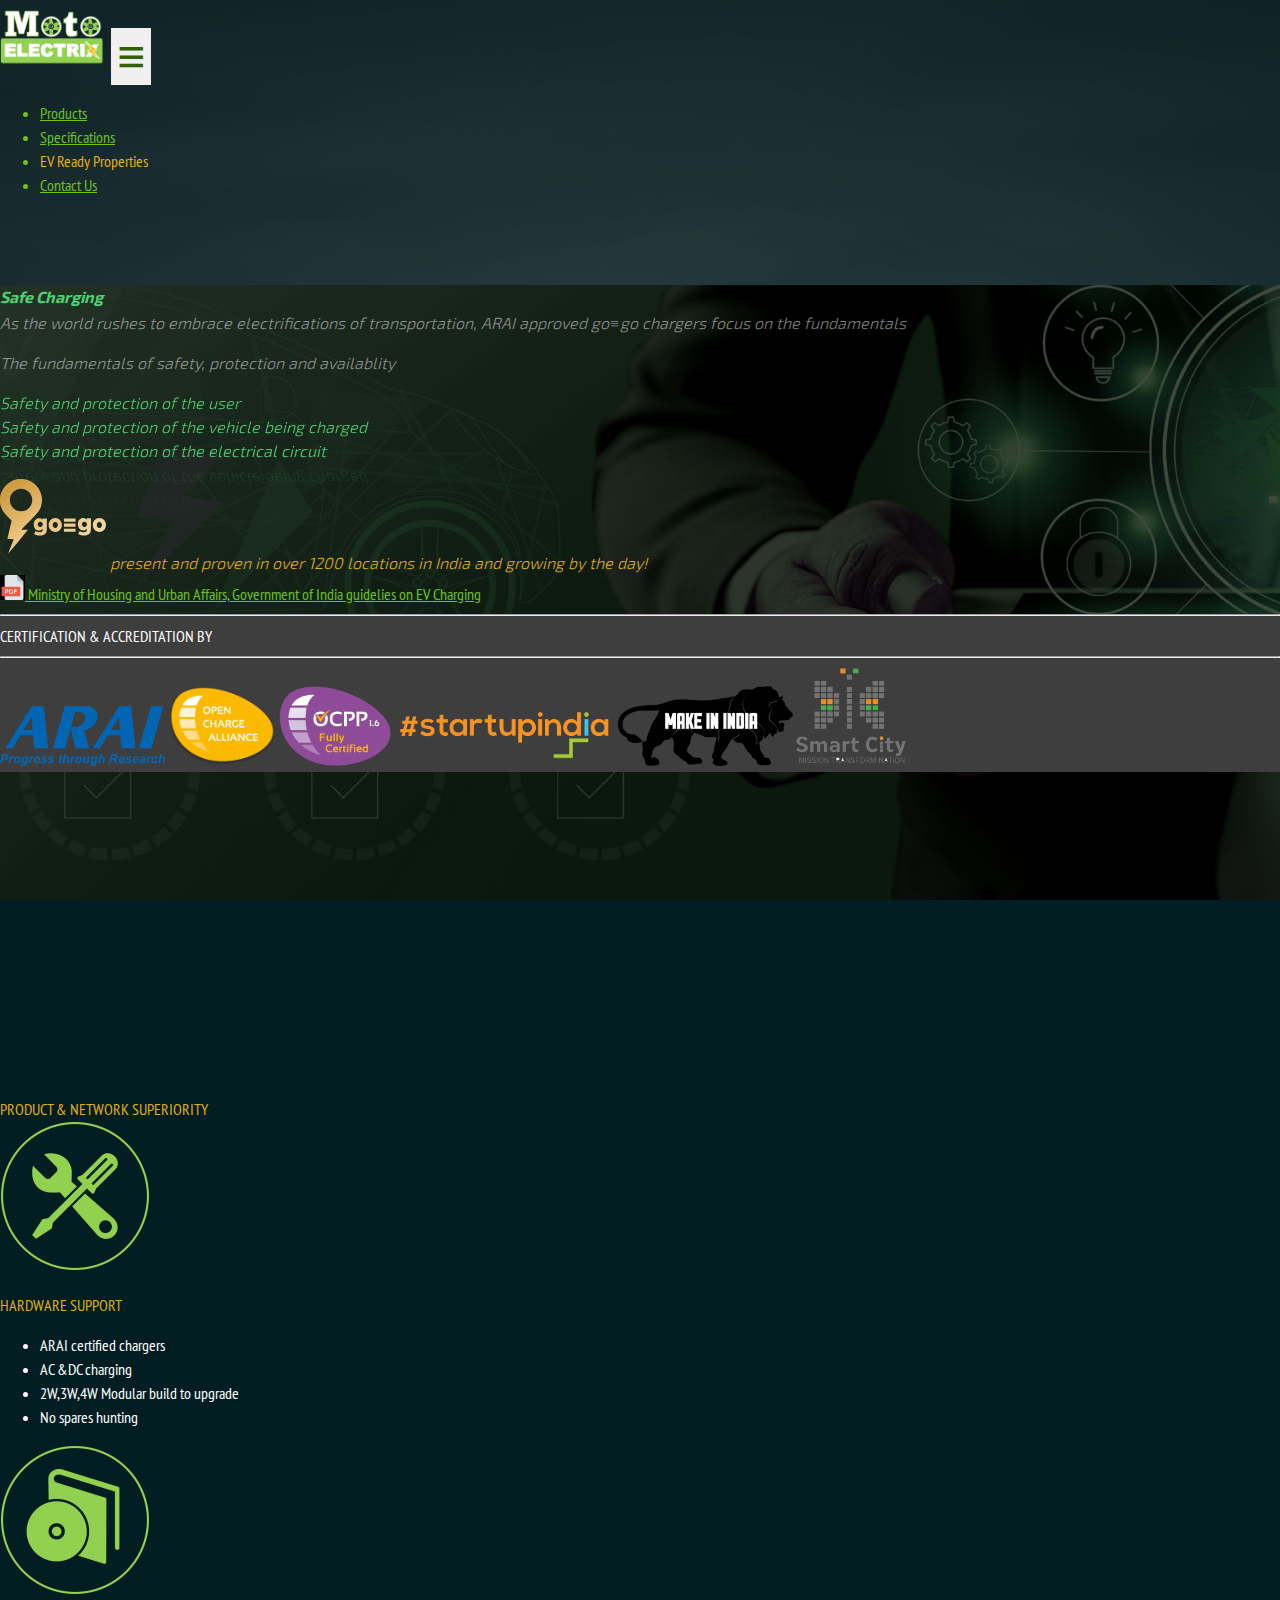
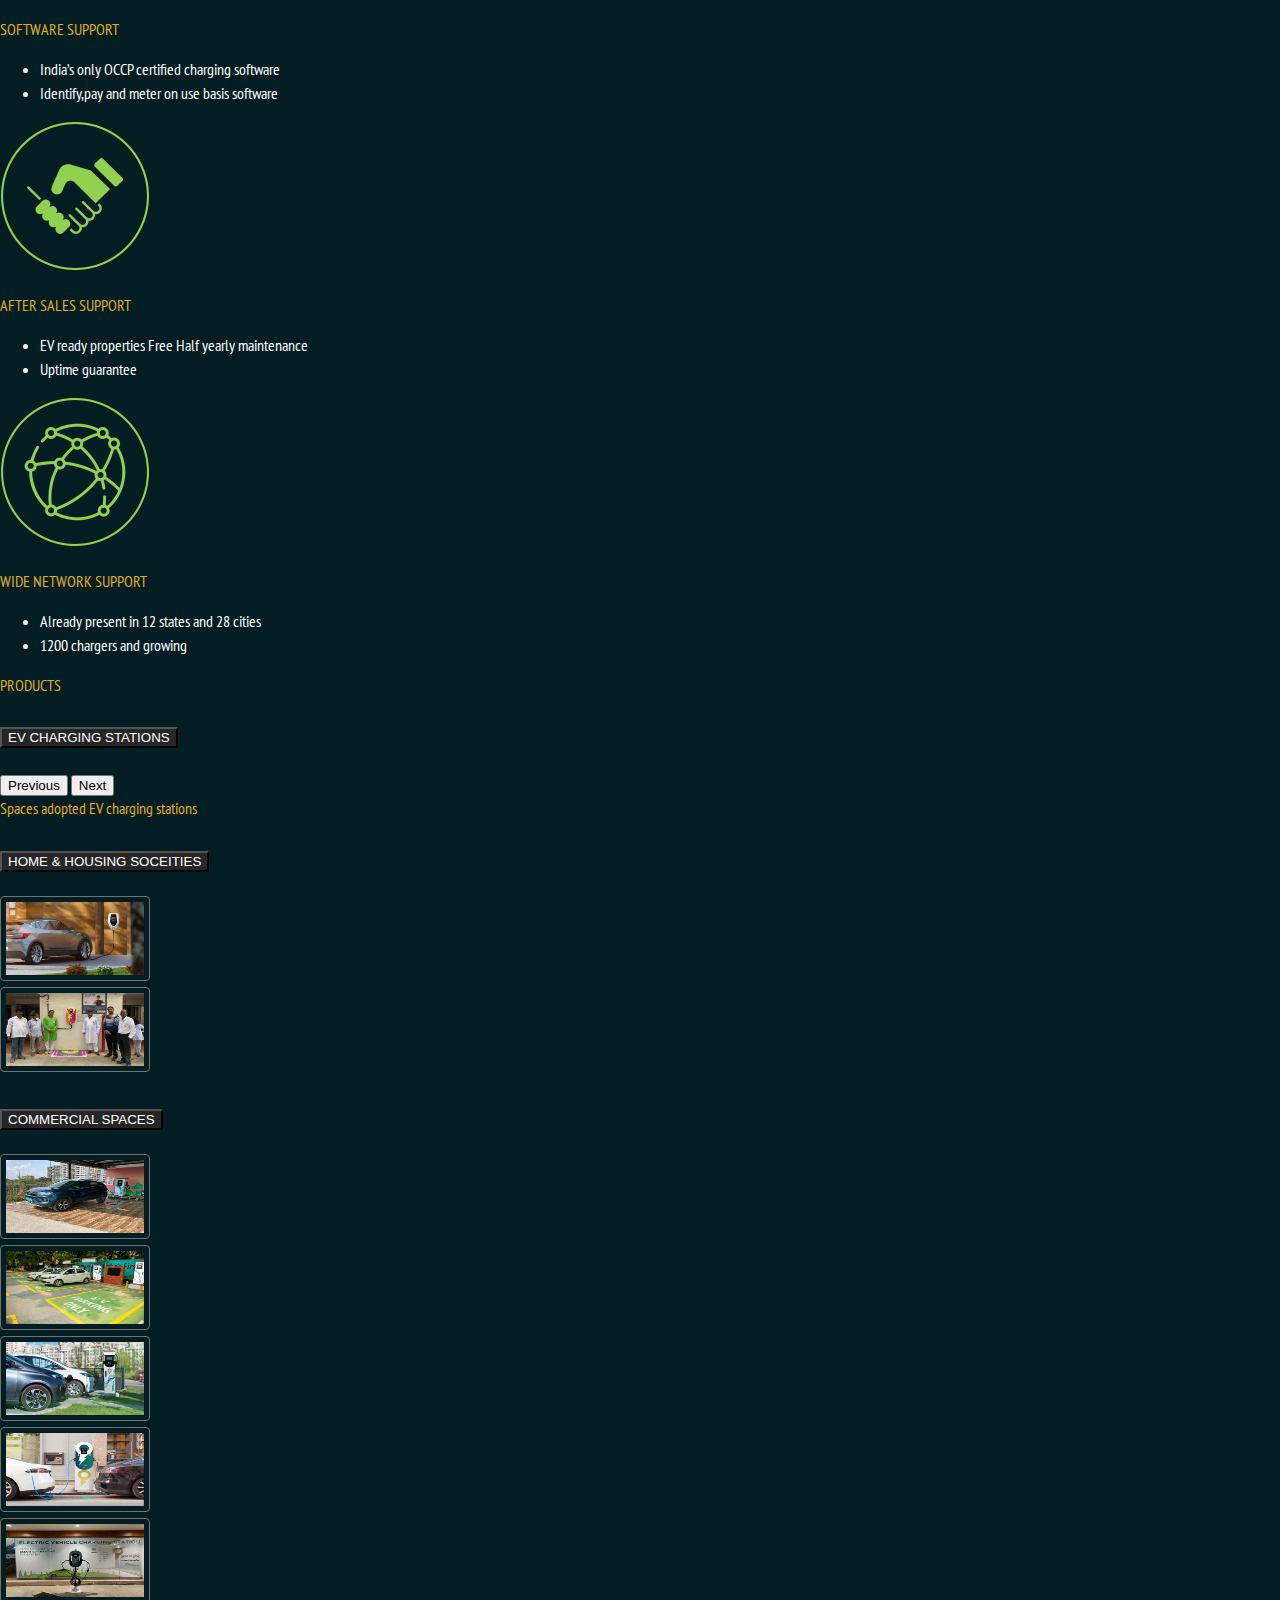
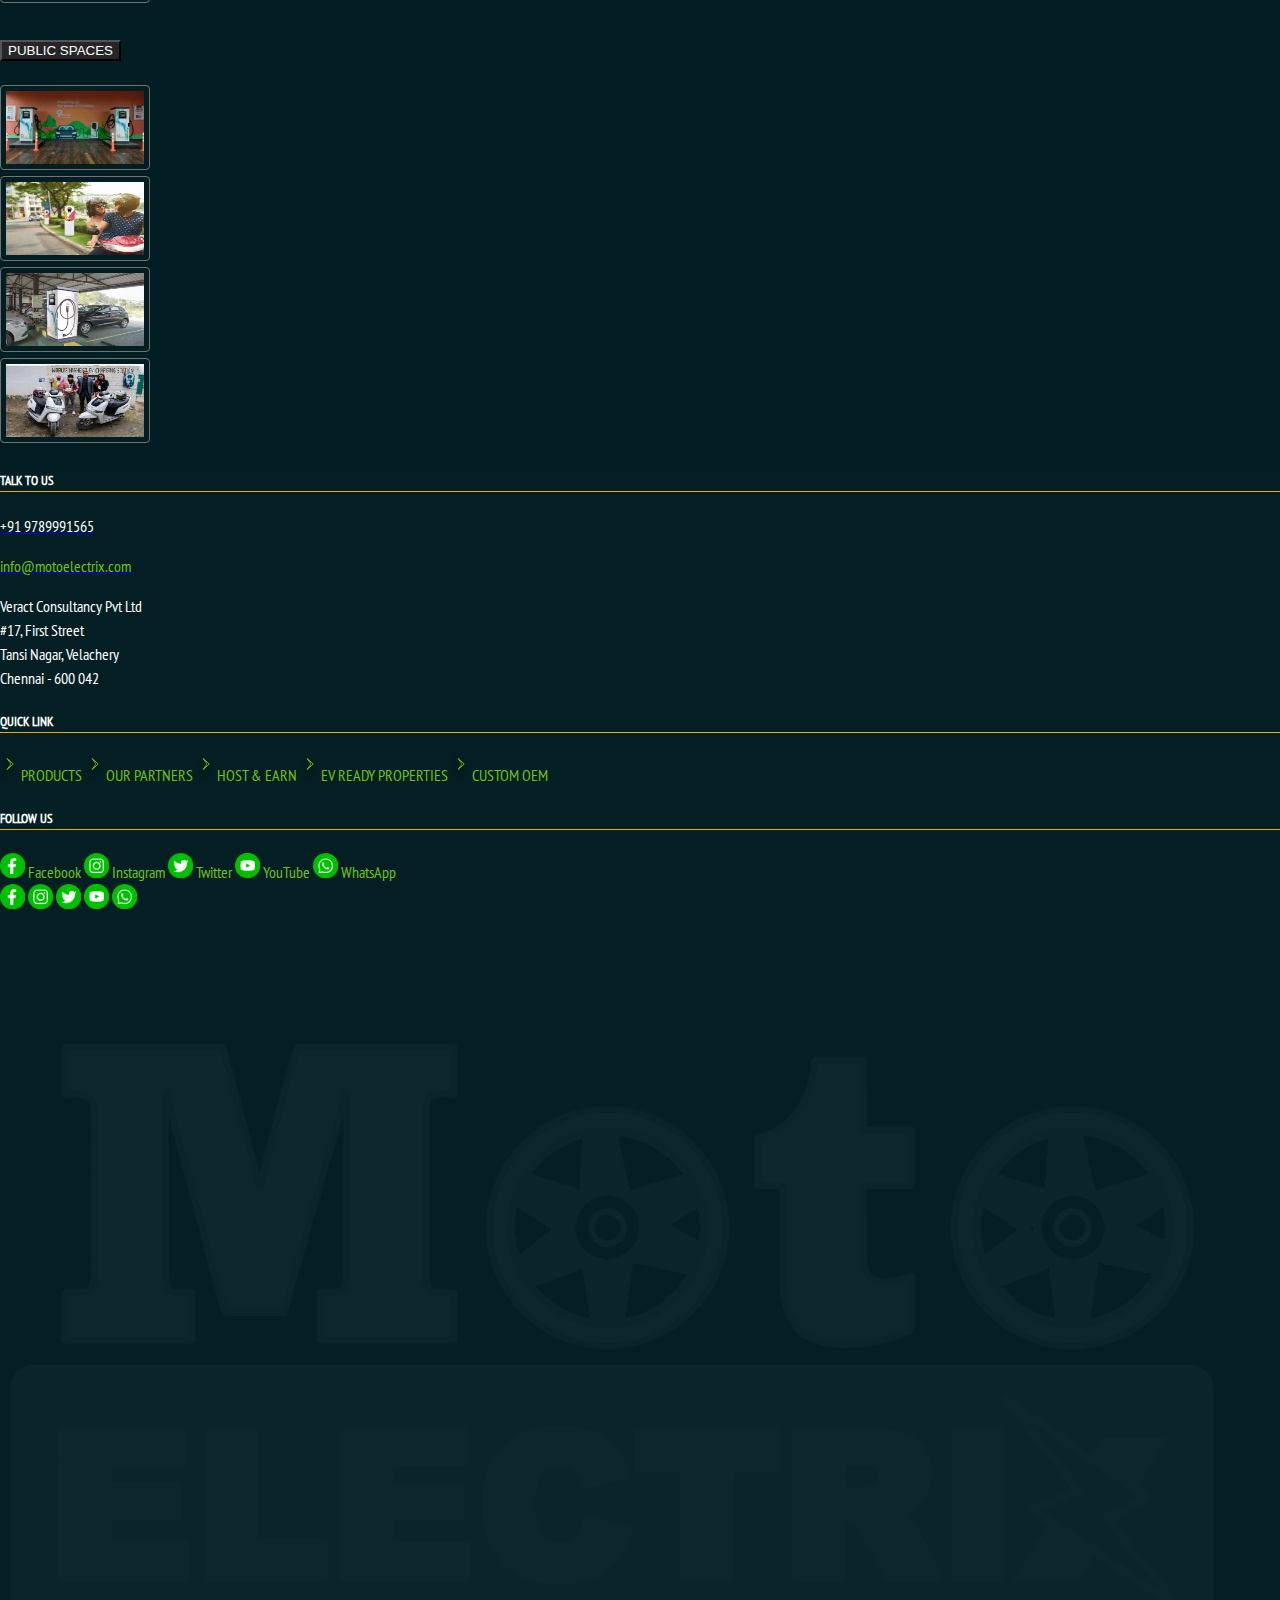
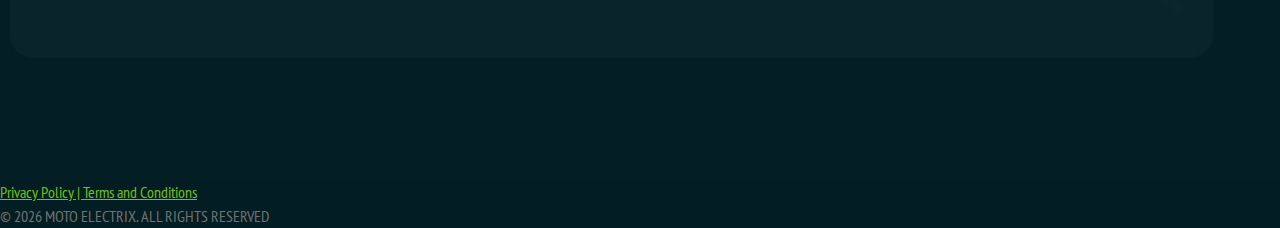
==== commit c79b13e2: "review changes on specification page" ====
--- a/evready/index.html
+++ b/evready/index.html
@@ -28,12 +28,14 @@
             </button>
             <div class="collapse navbar-collapse" id="navbarResponsive">
                 <ul class="navbar-nav ms-auto">
-                    <li class="nav-item pe-2"><a class="nav-link me-color text-uppercase" href="../#products">Products</a>
+                    <li class="nav-item pe-2"><a class="nav-link me-color text-uppercase"
+                            href="../#products">Products</a>
                     </li>
                     <!-- <li class="nav-item pe-2"><a class="nav-link me-color text-uppercase" href="#partners">Our
                             Partners</a></li>
                     <li class="nav-item pe-2"><a class="nav-link me-color text-uppercase" href="#hostearn">Host &
                             Earn</a></li> -->
+                    <li class="nav-item pe-2"><a class="nav-link me-color text-uppercase" href="../specification/">Specifications</a>
                     <li class="nav-item pe-2"><a class="nav-link me-yellow-color text-uppercase">EV Ready Properties</a>
                     </li>
                     <li class="nav-item pe-2"><a class="nav-link me-color text-uppercase" href="../#contacts">Contact
@@ -171,7 +173,7 @@
                     </div>
                 </div>
             </div>
-            
+
             <!-- <div class="row mt-3">
                 <div class="col-12 text-center">
                     <a role="button">
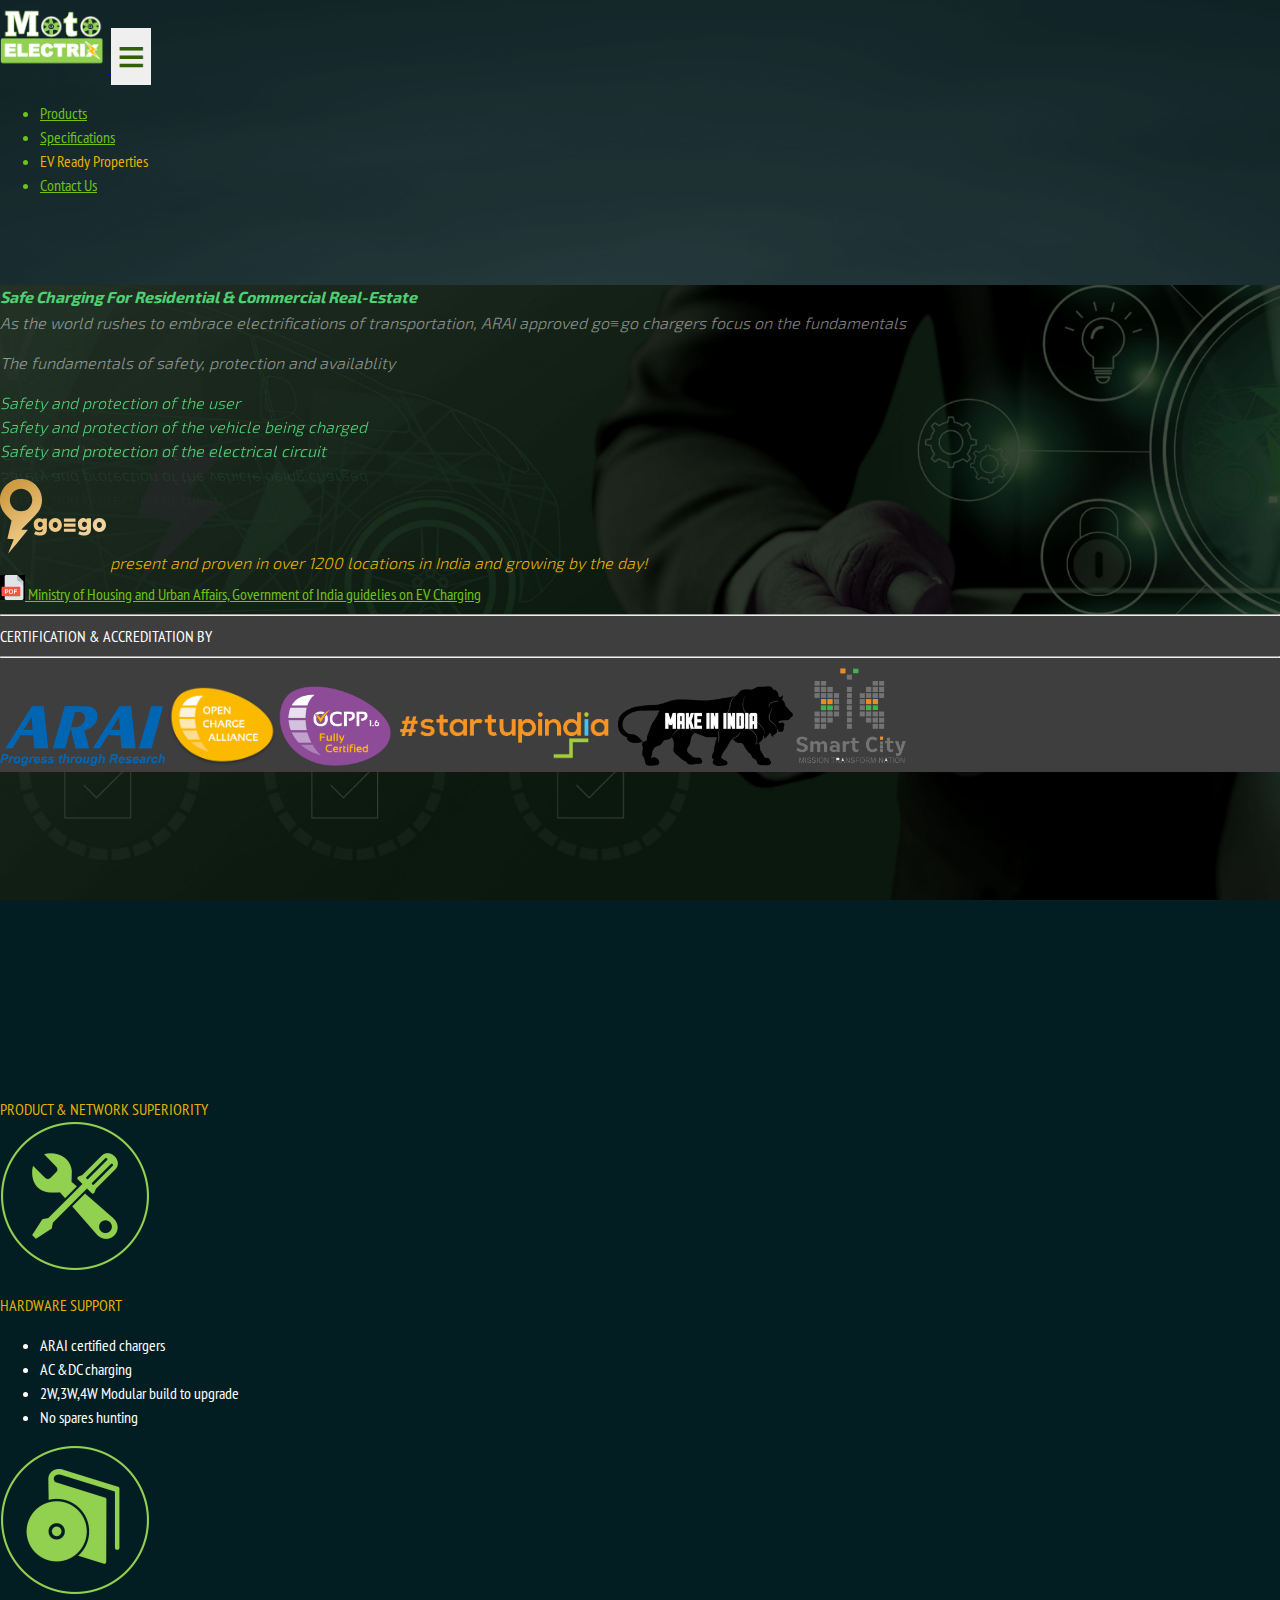
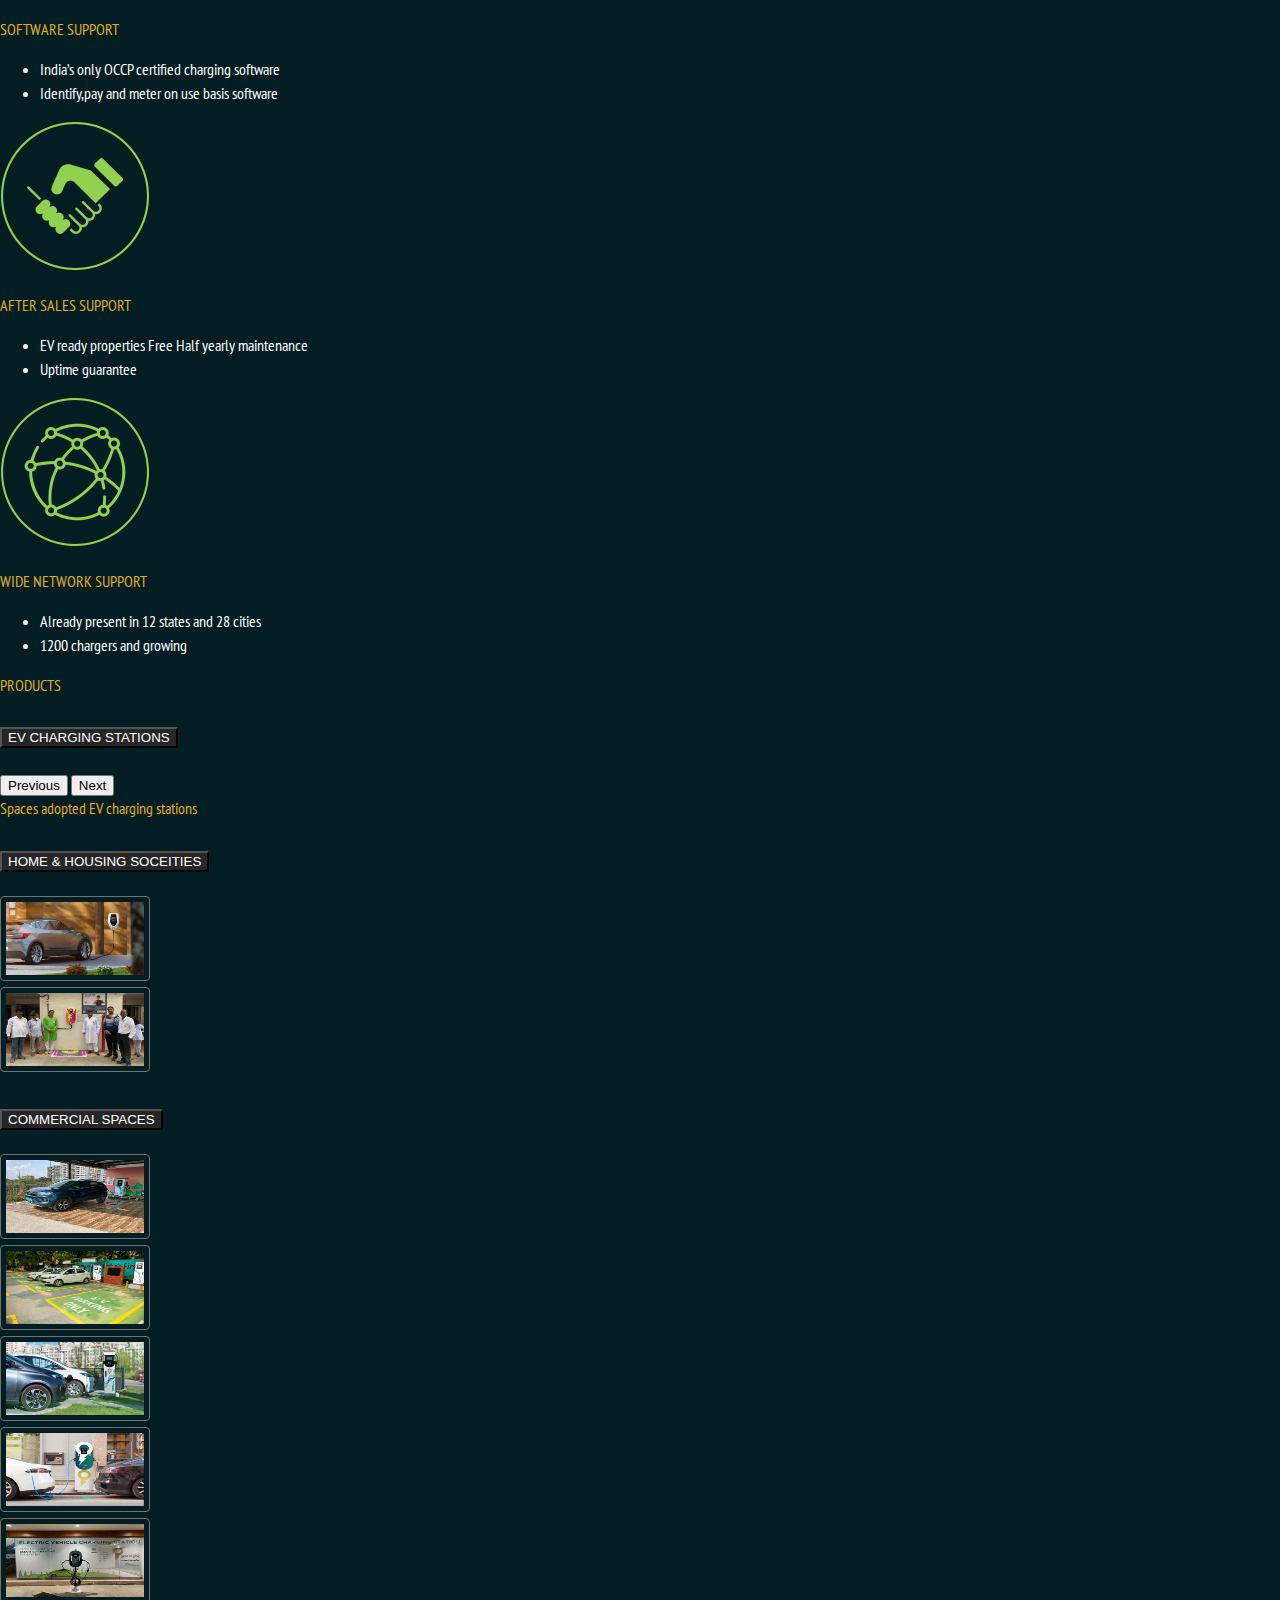
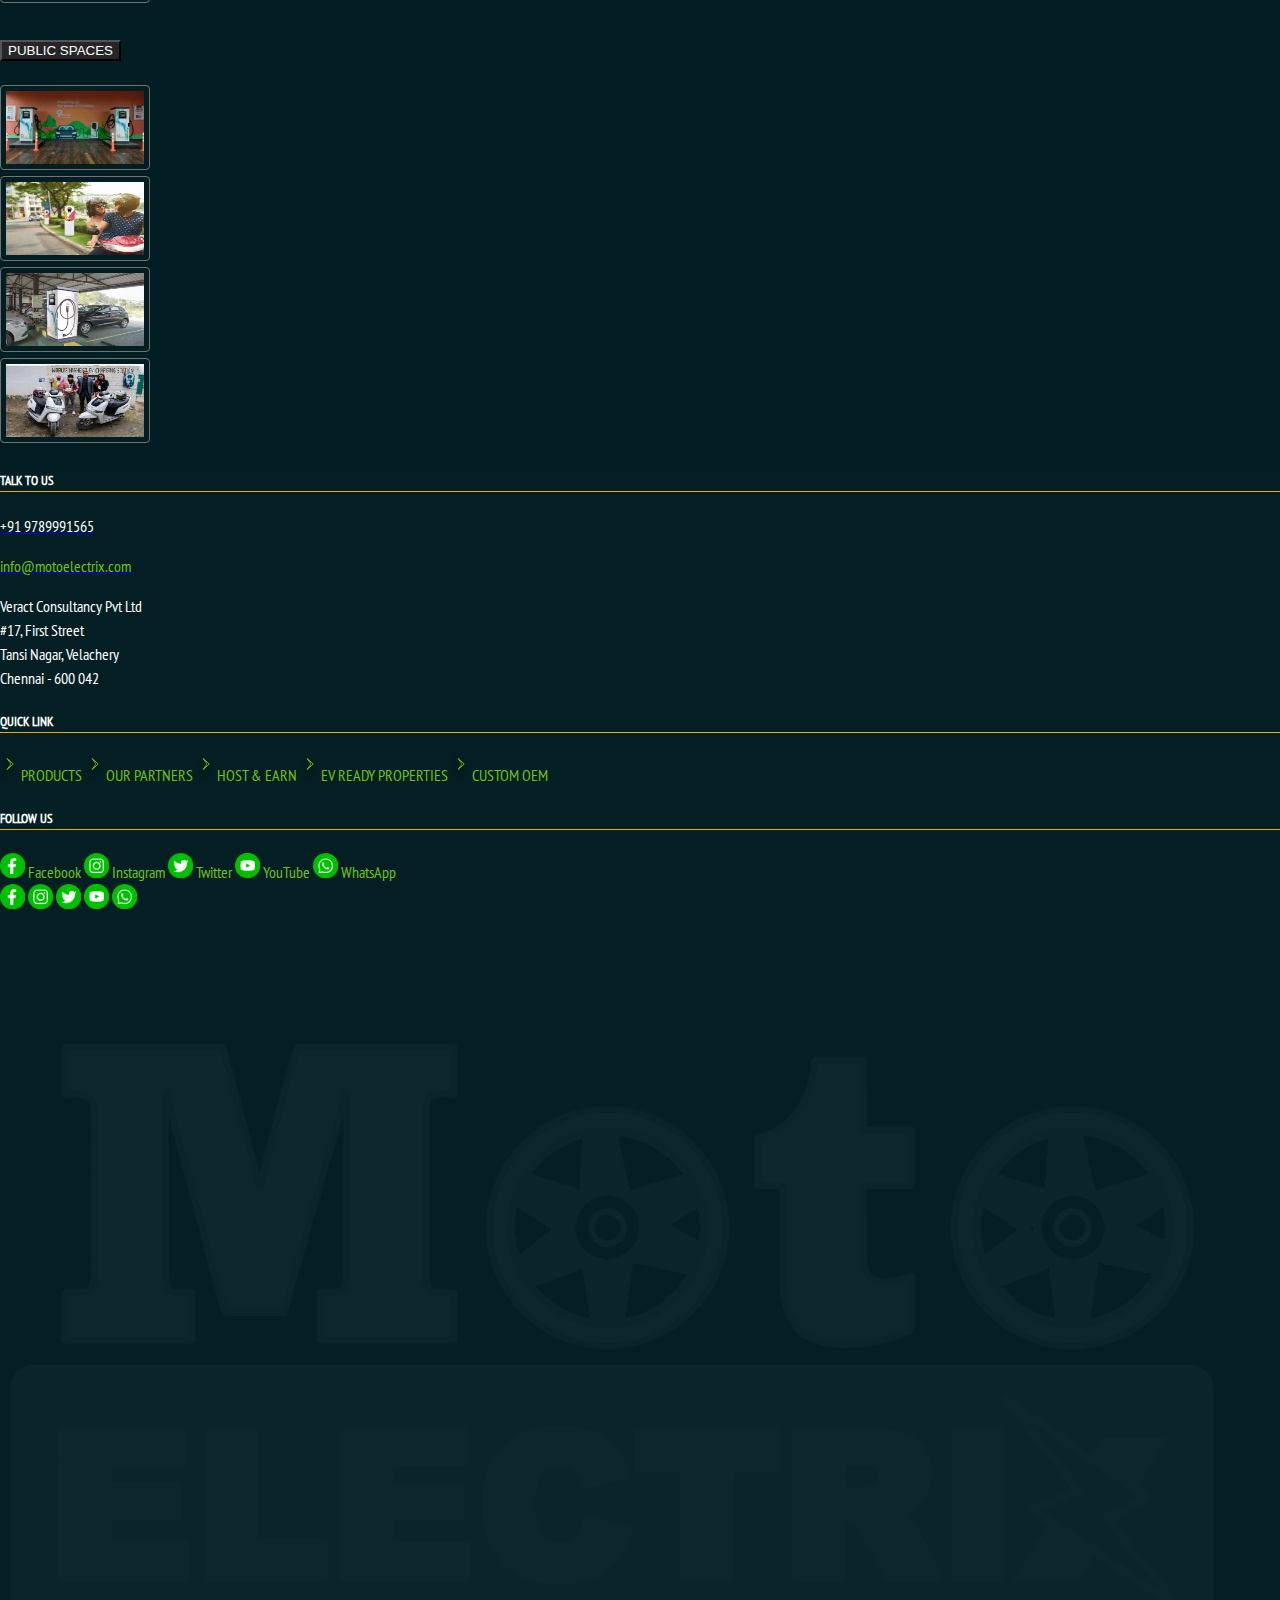
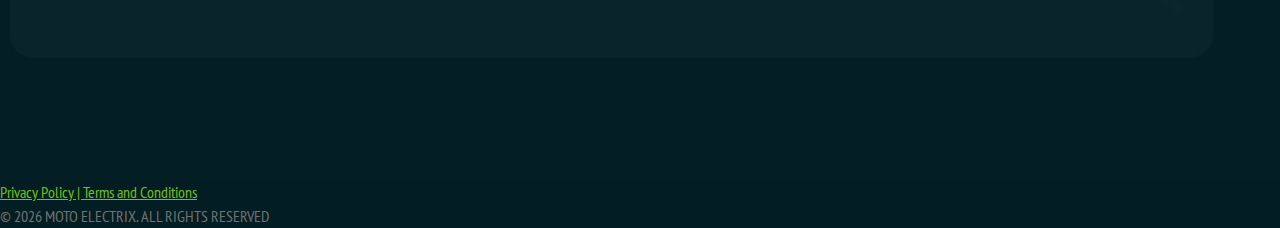
==== commit c93ea293: "ev ready banner title change" ====
--- a/evready/index.html
+++ b/evready/index.html
@@ -54,7 +54,7 @@
                     <div class="d-grid px-5 py-3 h-100 home-product-text">
                         <div class="my-auto me-secondary-font me-secondary-color">
                             <i>
-                                <div class="fs-1 mb-n1 fw-bolder ev-title">Safe Charging</div>
+                                <div class="fs-1 mb-n1 fw-bolder ev-title">Safe Charging For Residential & Commercial Real-Estate</div>
                                 <!-- <div class="mt-n1 fs-4 me-yellow-color ev-subtitle">Let's celebrate a greener world
                                     together</div> -->
                                 <p class="fw-light ev-content mt-n1">
@@ -462,4 +462,4 @@
     <script src="../js/lightbox.js"></script>
 </body>
 
-</html>+</html>
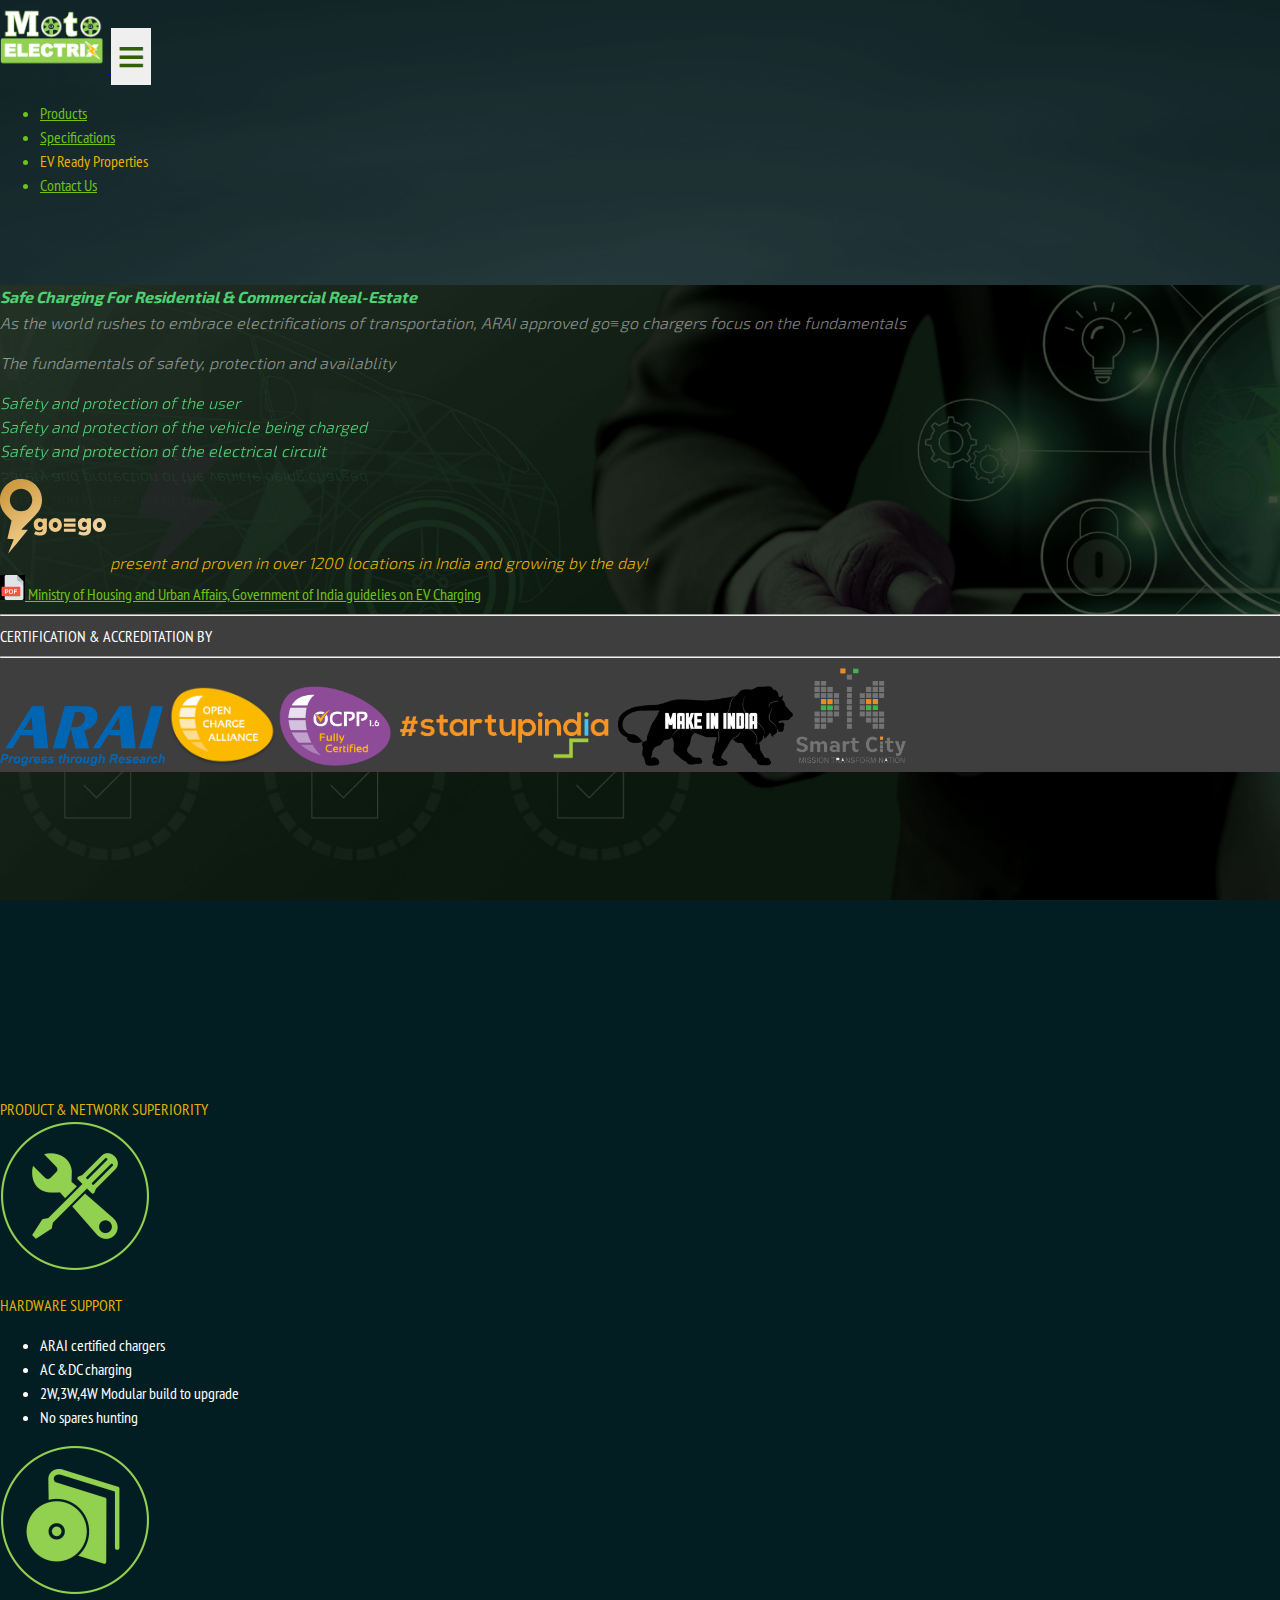
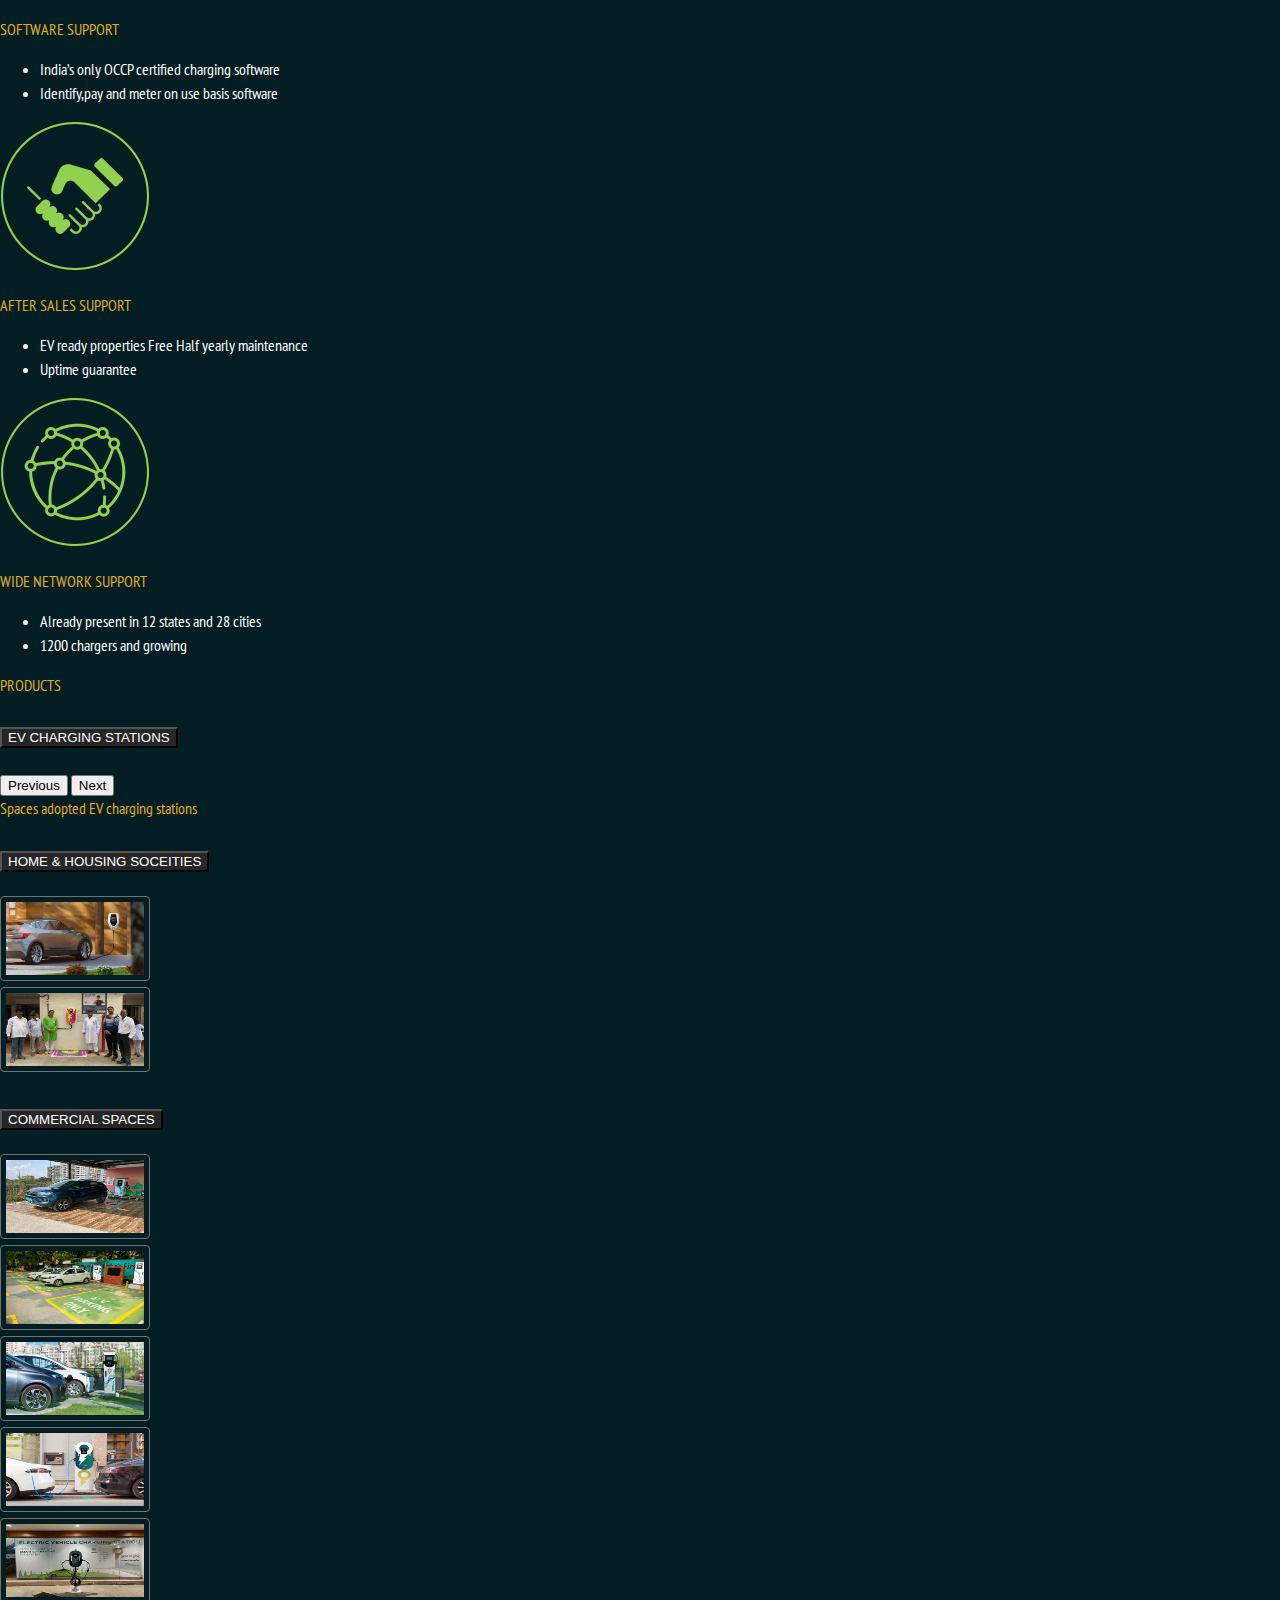
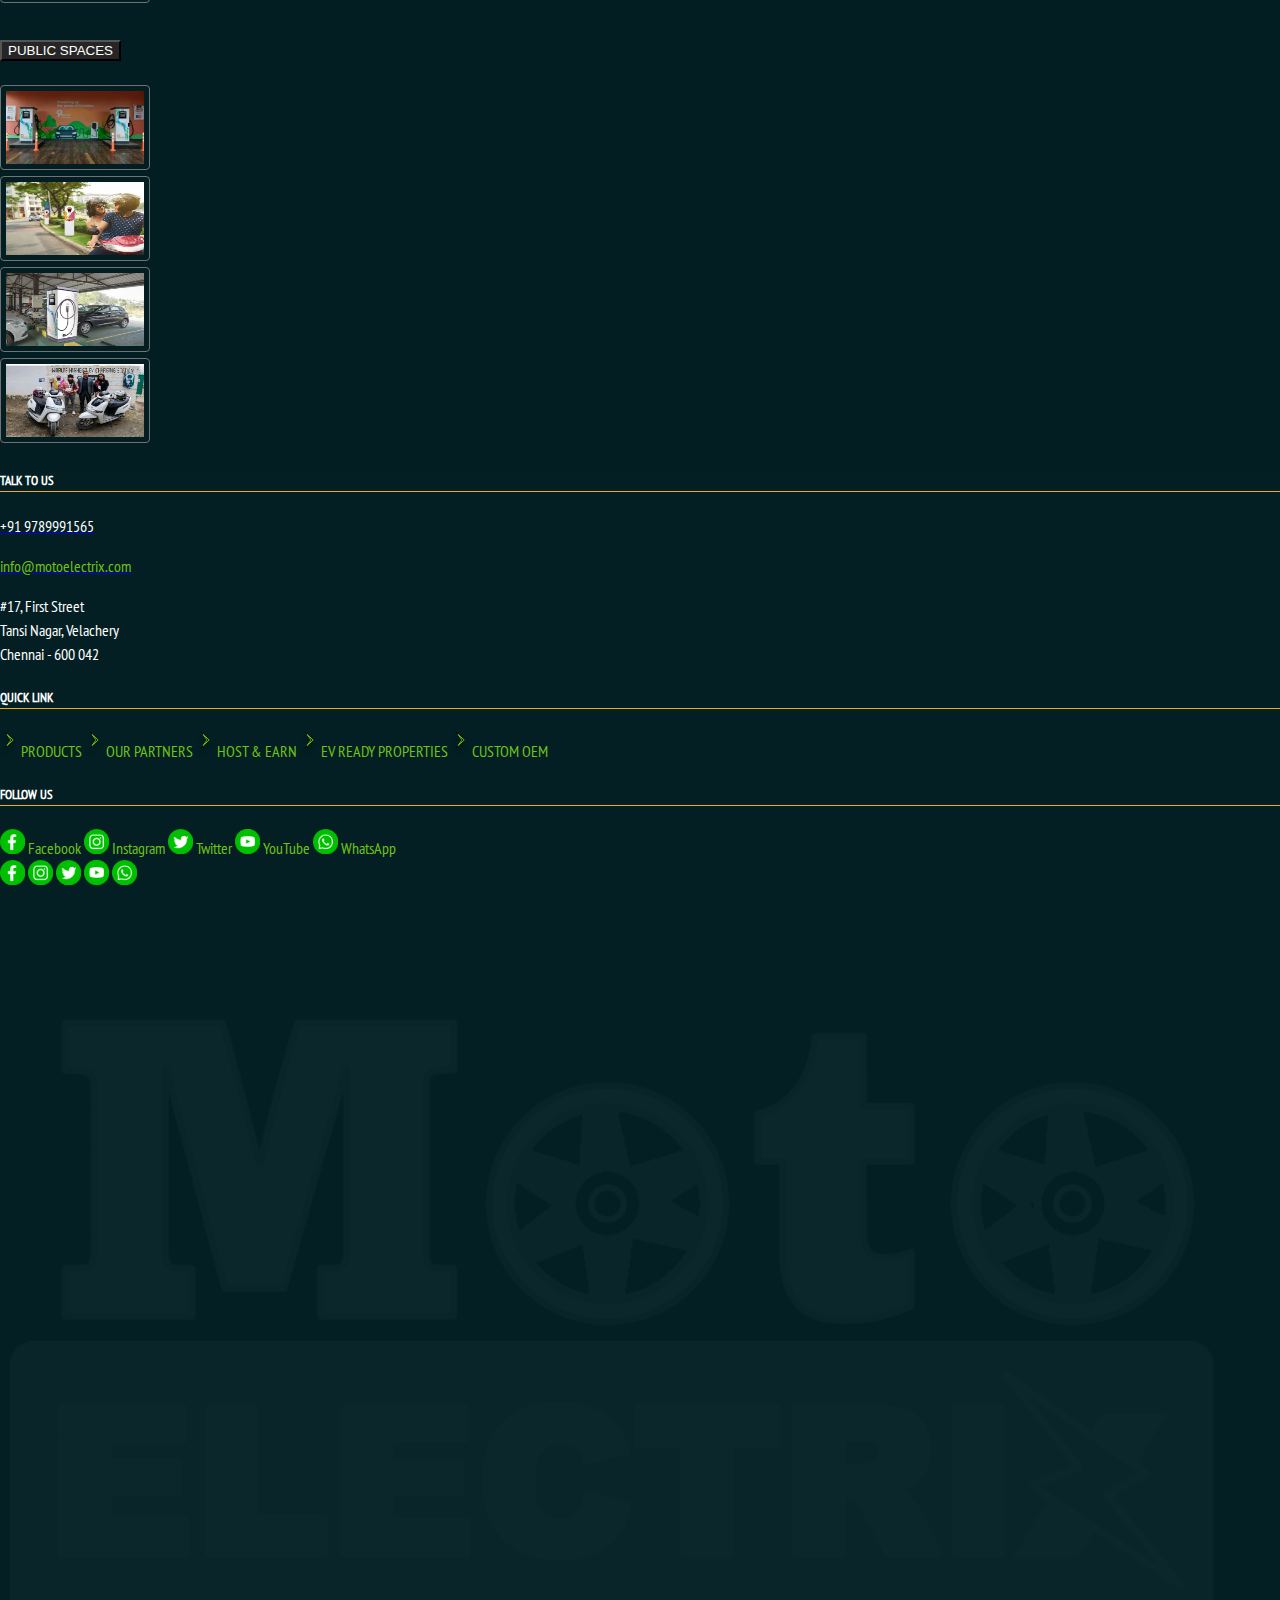
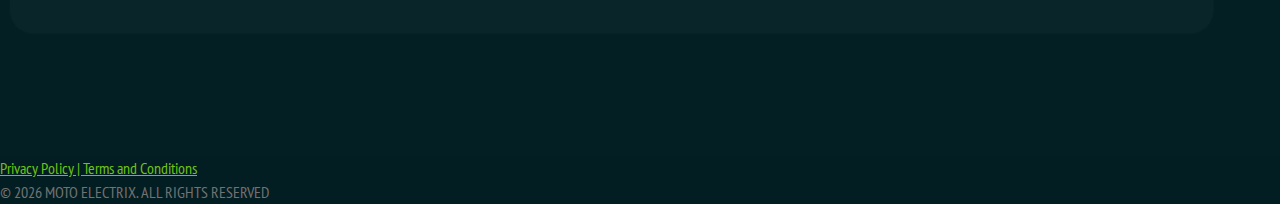
==== commit 1c34a90c: "remove veract" ====
--- a/evready/index.html
+++ b/evready/index.html
@@ -345,7 +345,7 @@
                         <a class="text-decoration-none" href="mailto:info@motoelectrix.com">
                             <p class="me-color">info@motoelectrix.com</p>
                         </a>
-                        <p class="me-secondary-color">Veract Consultancy Pvt Ltd<br />
+                        <p class="me-secondary-color">
                             #17, First Street<br />
                             Tansi Nagar, Velachery<br />
                             Chennai - 600 042</p>
--- a/css/styles.css
+++ b/css/styles.css
@@ -280,9 +280,9 @@
   box-shadow: none;
 }
 
-/* .distinctiveproduts .accordion-button::after {
+.distinctiveproduts .accordion-button::after {
   background-image: none;
-} */
+}
 
 .distinctiveproduts .product-group {
   background-color: rgba(0, 0, 0, 0.5);
@@ -482,7 +482,7 @@
   transition: opacity, transform 1s ease-in-out !important;
 }
 
-.accordion-button::after {
+/* .accordion-button::after {
   flex-shrink: 0;
   width: 1.25rem;
   height: 1.25rem;
@@ -492,13 +492,9 @@
   background-repeat: no-repeat;
   background-size: contain;
   transition: transform 0.2s ease-in-out;
-  /* background-image: url("../assets/img/common/next_icon.svg");
-  transform: rotate(90deg); */
-}
-
-.accordion-button:not(.collapsed)::after {
-  /* background-image: url("../assets/img/common/next_icon.svg");
-  transform: rotate(-90deg); */
+} */
+
+/* .accordion-button:not(.collapsed)::after {
   background-image: url("../assets/img/common/chevron_down.svg");
   transform: rotate(180deg); 
-}
+} */
